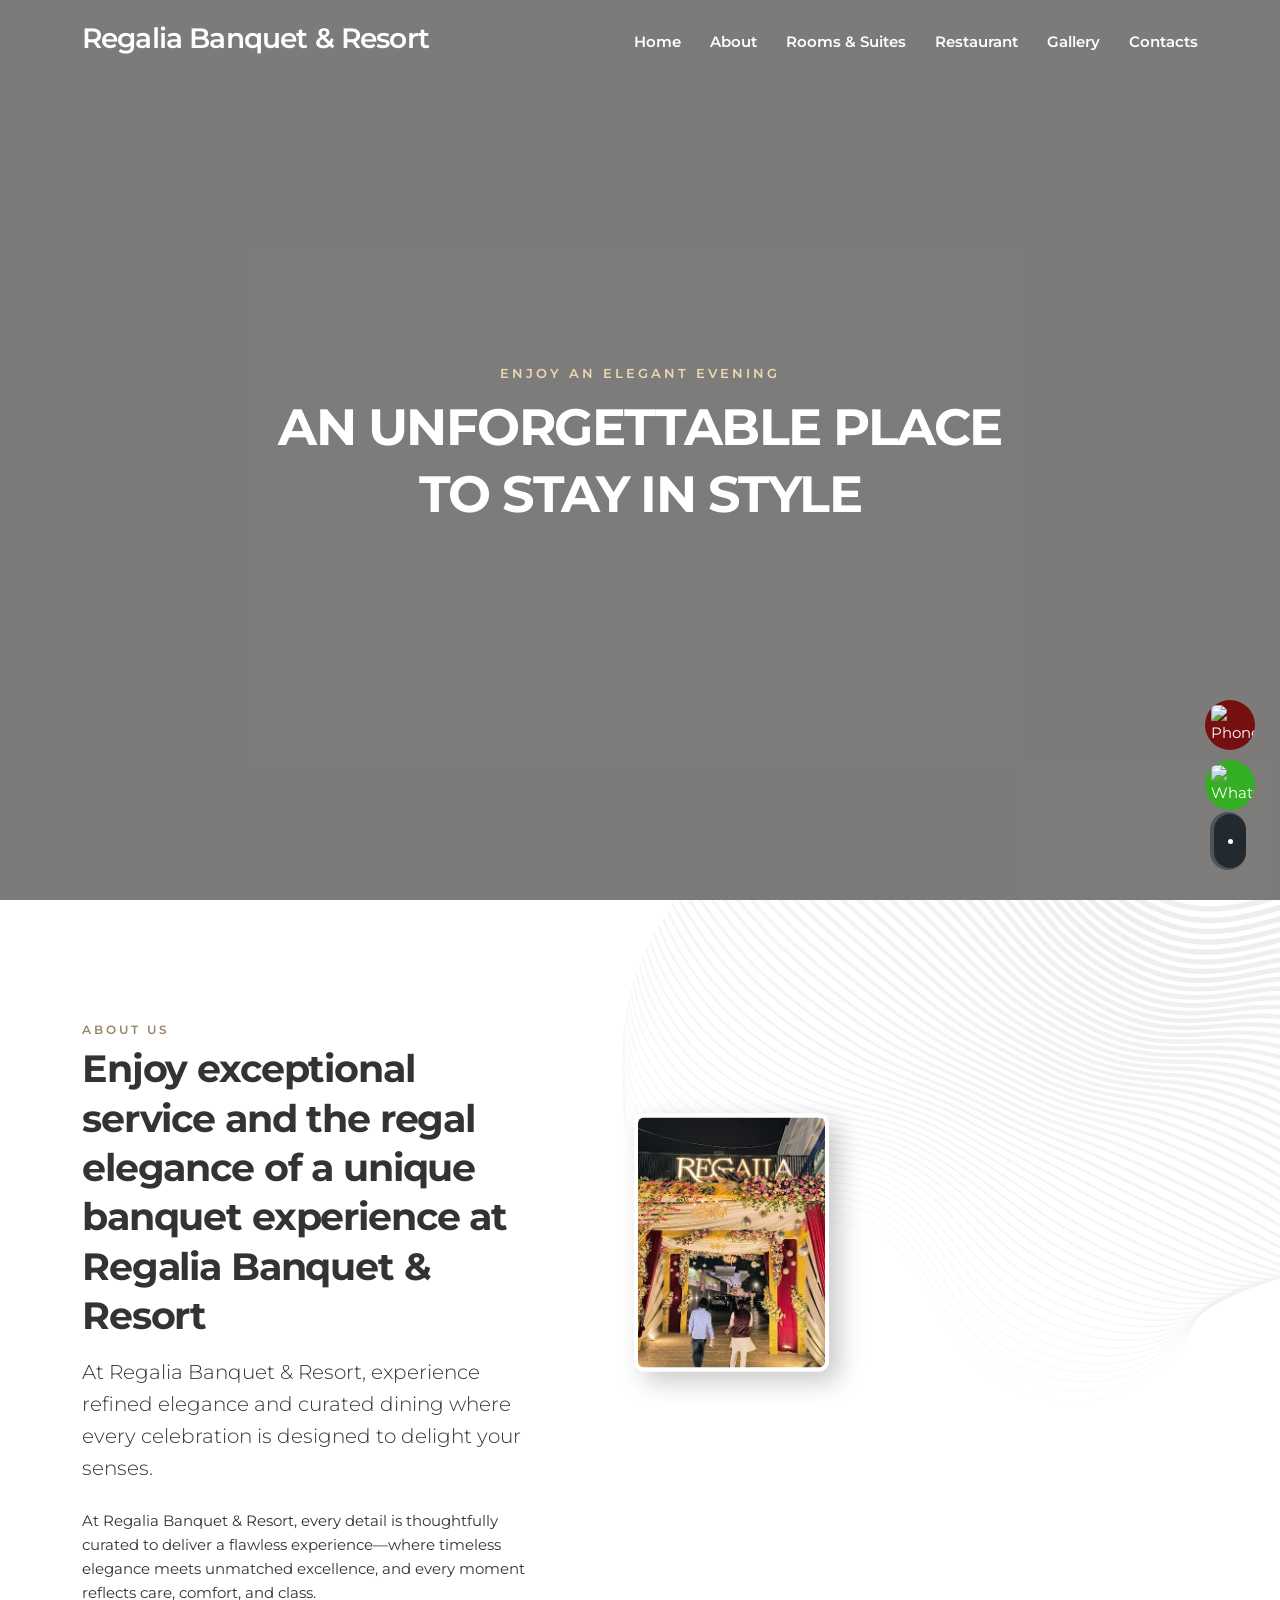
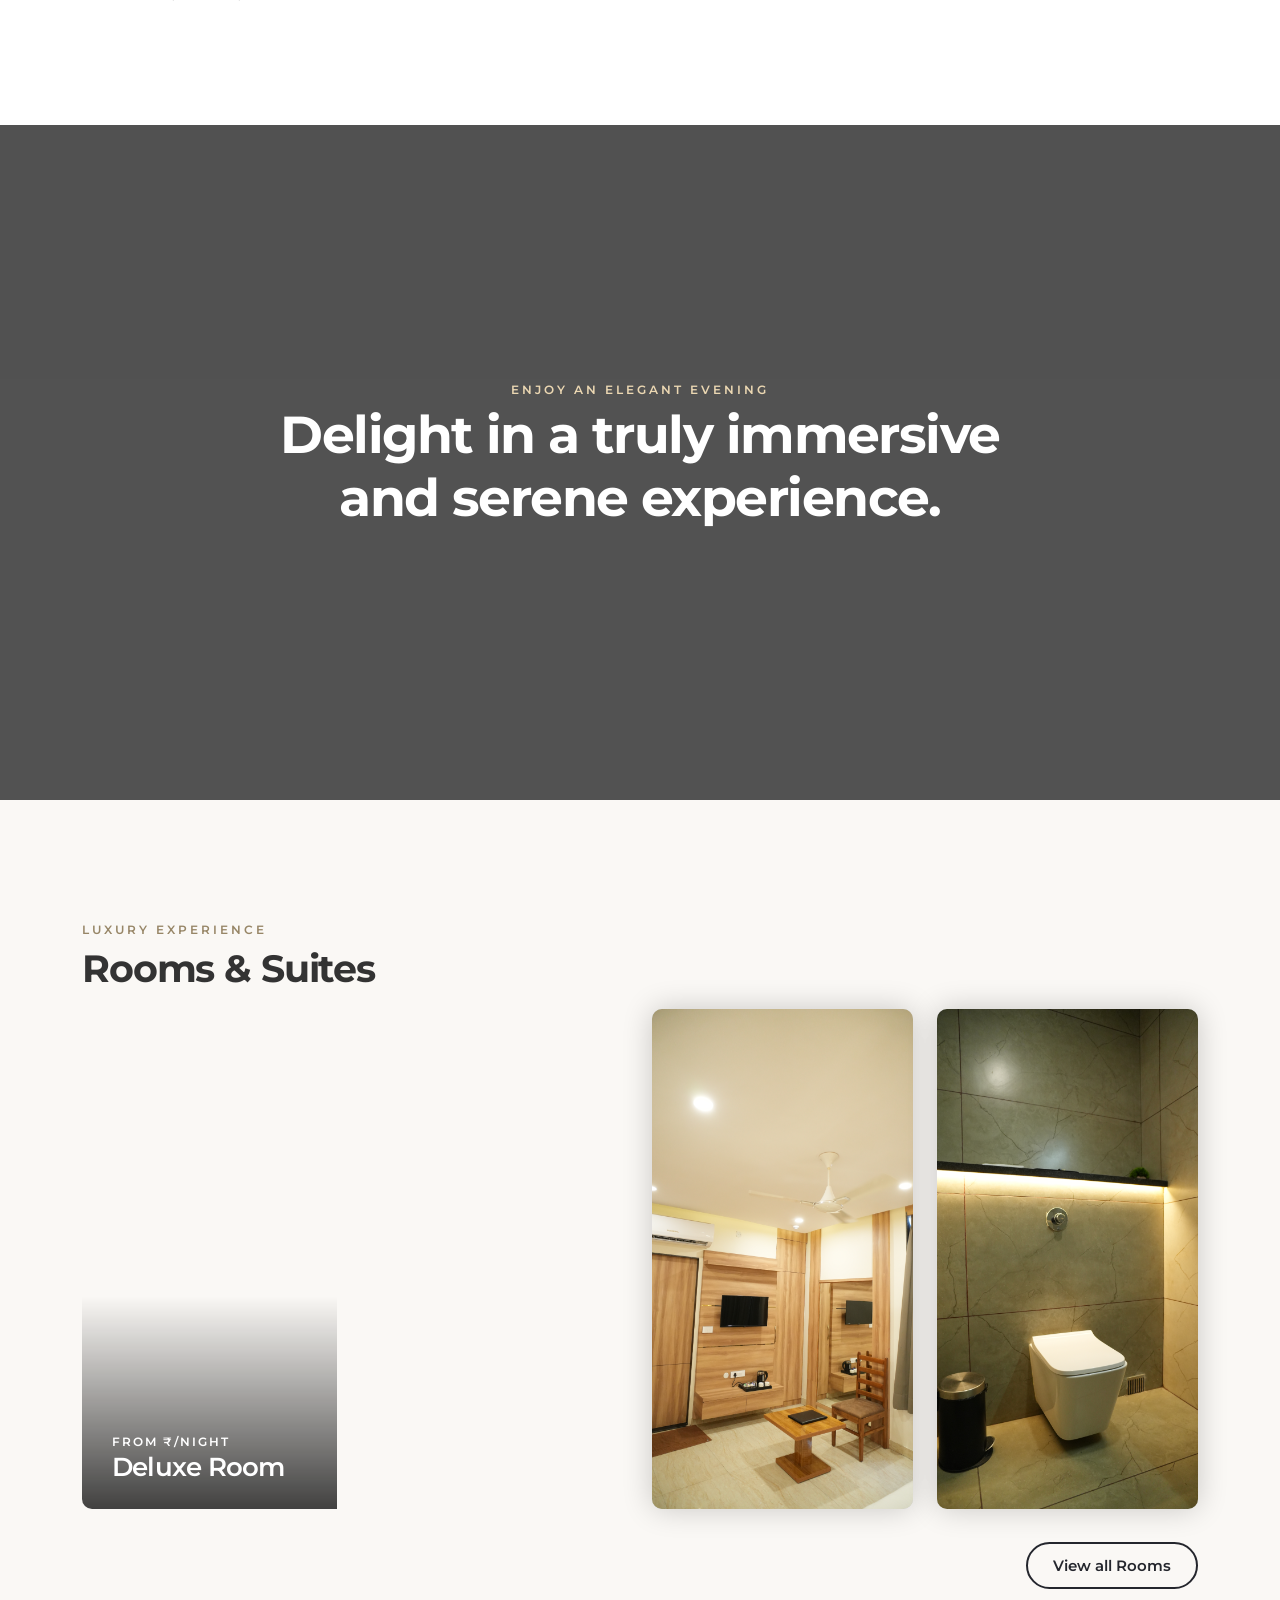
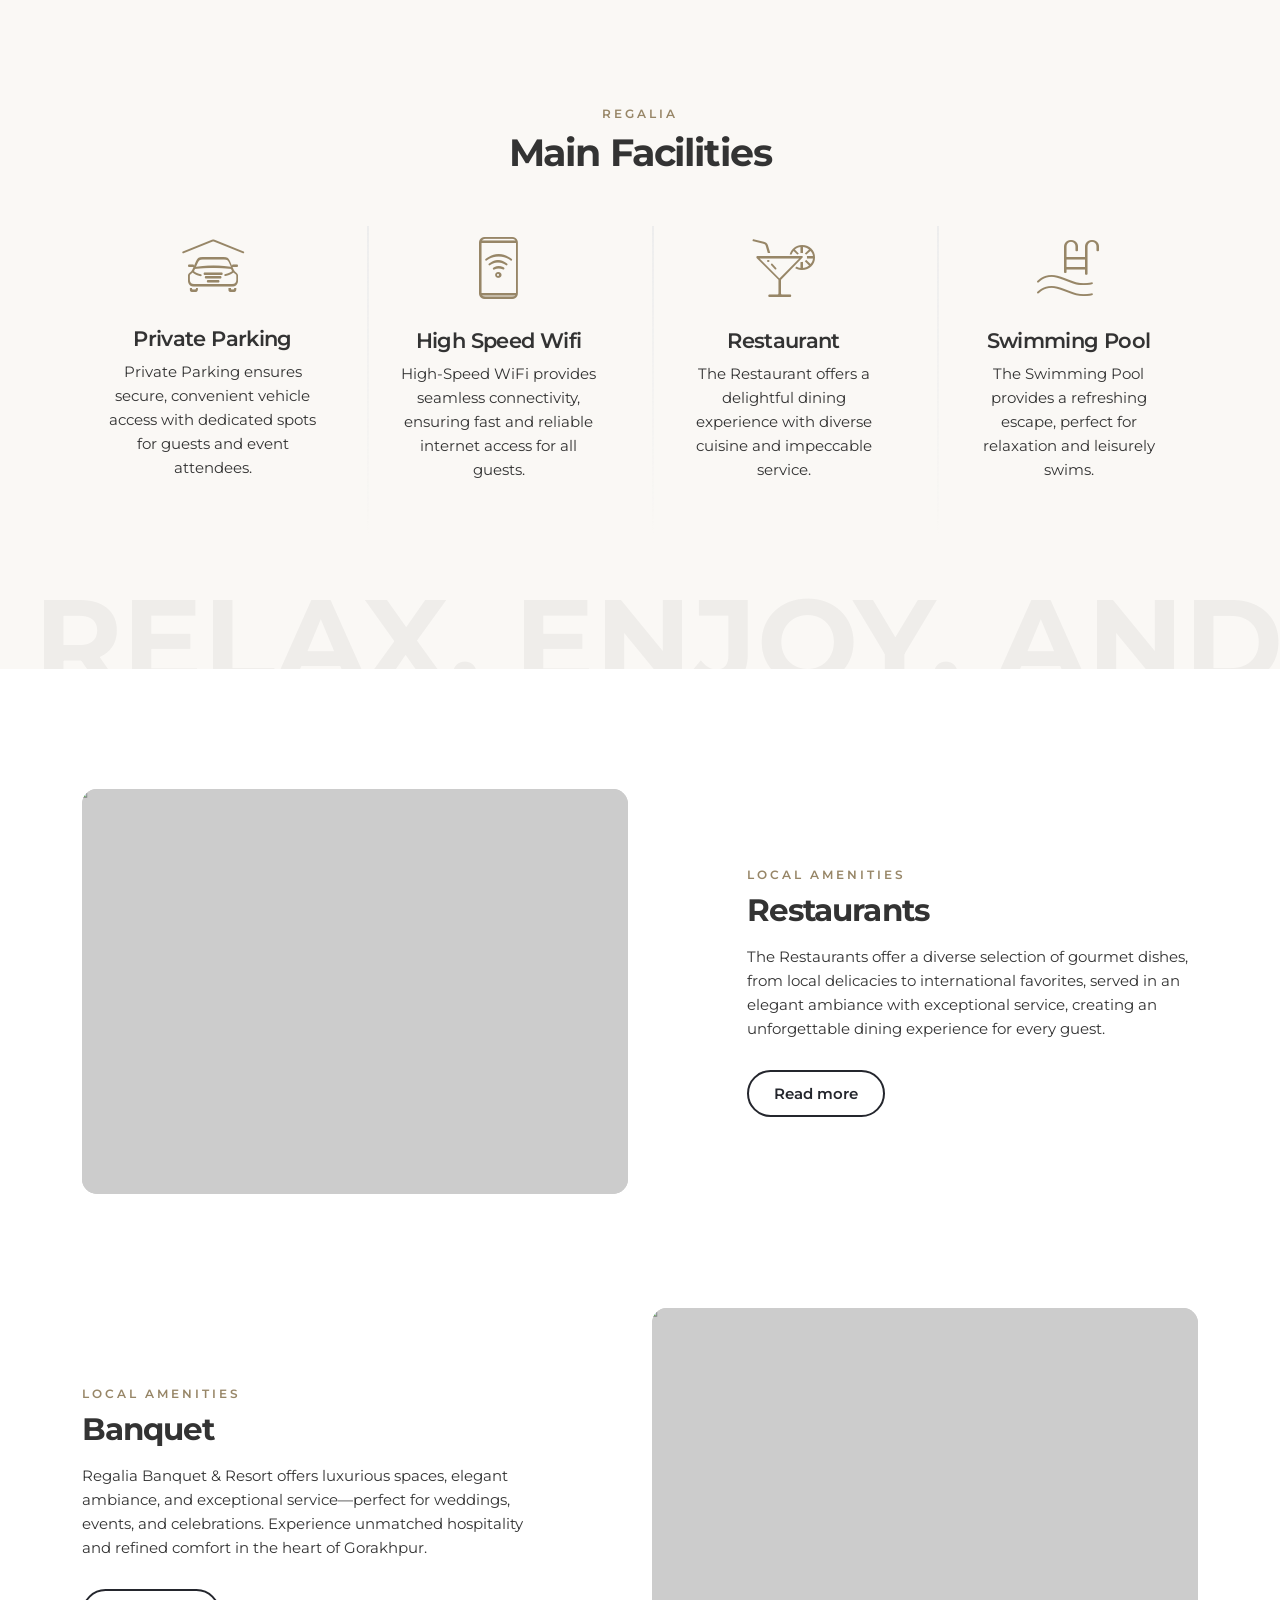
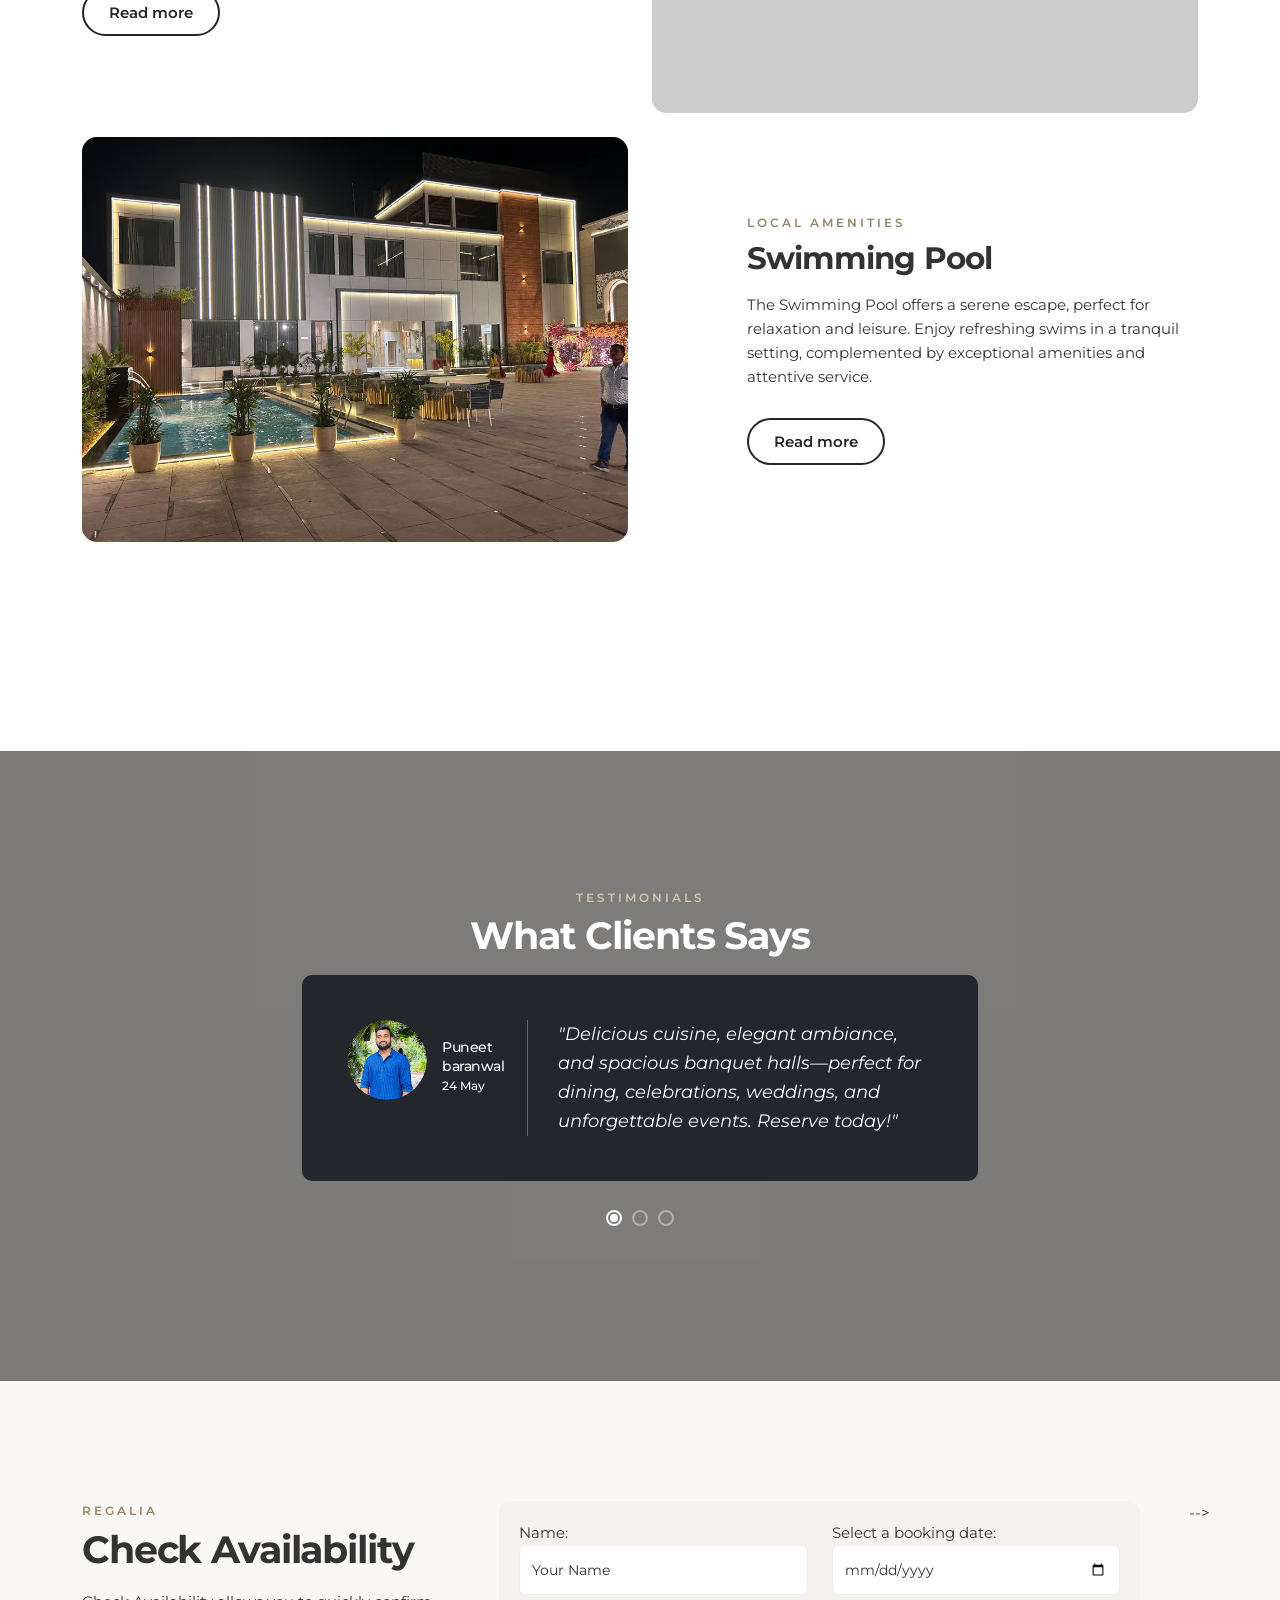
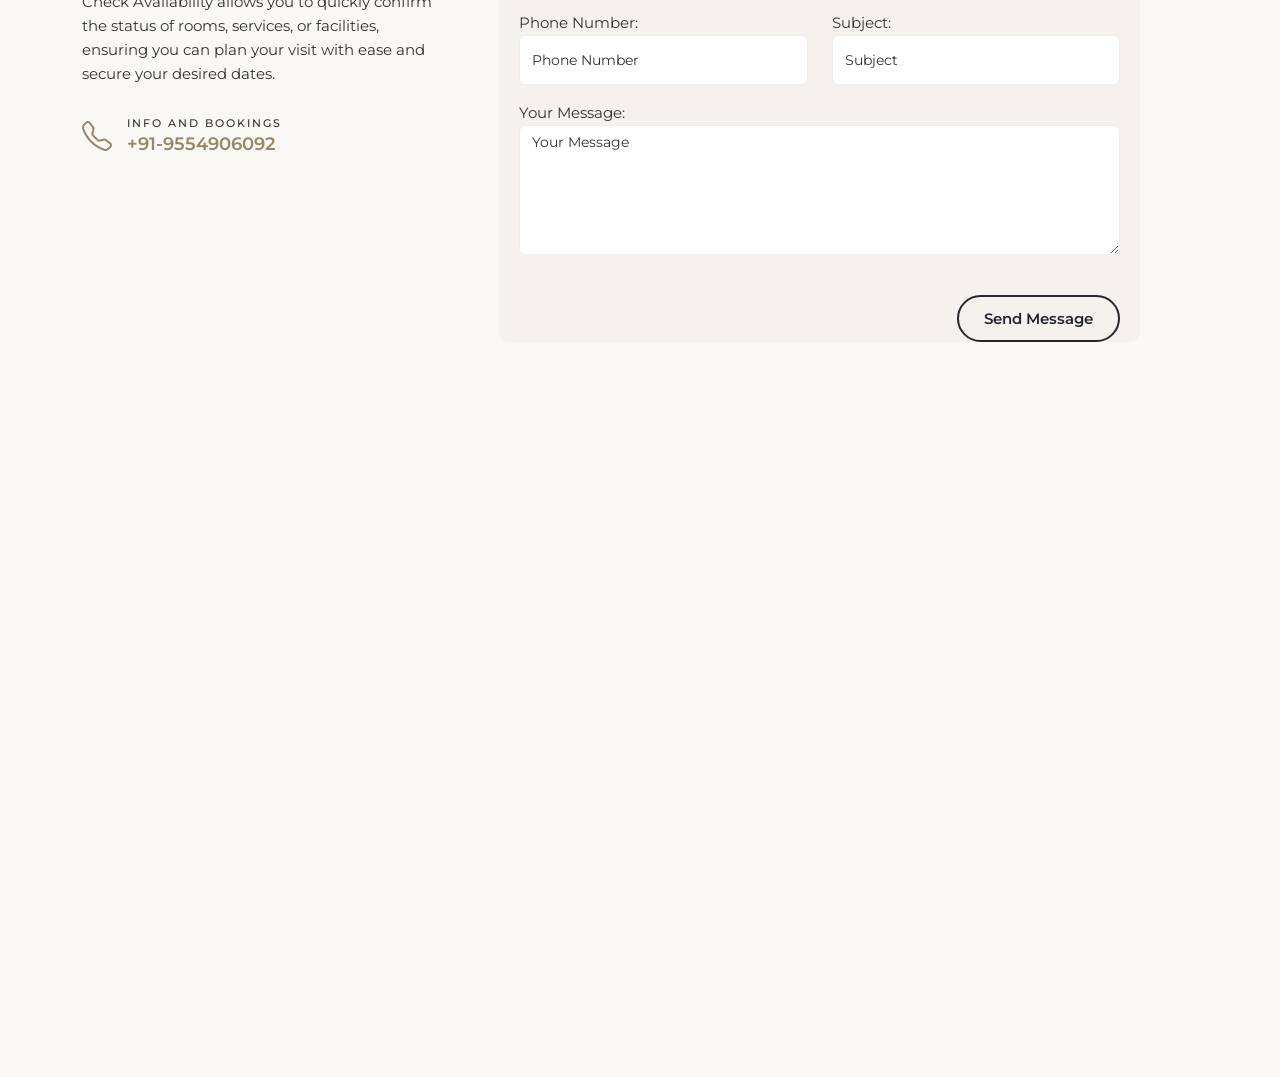
==== index.html @ e258d540 "first commit" ====
<!DOCTYPE html>
<html lang="zxx">


<!-- Mirrored from www.ansonika.com/paradise/html-menu-1/index.html by HTTrack Website Copier/3.x [XR&CO'2014], Mon, 12 May 2025 07:03:23 GMT -->

<head>
    <meta charset="utf-8">
    <meta name="viewport" content="width=device-width, initial-scale=1">
    <meta name="description" content="">
    <meta name="author" content="Shine Infosolutions">
    <title>Regalia Banquet & Resort</title>

    <!-- Favicons-->
    <link rel="shortcut icon"
        href="https://lh3.googleusercontent.com/p/AF1QipMtbJW5xvHX-mdzcUgEqExiC3MLt_tPG-1e5ls0=s680-w680-h510-rw"
        type="image/x-icon">
    <link rel="apple-touch-icon" type="image/x-icon"
        href="https://lh3.googleusercontent.com/p/AF1QipMtbJW5xvHX-mdzcUgEqExiC3MLt_tPG-1e5ls0=s680-w680-h510-rw">
    <link rel="apple-touch-icon" type="image/x-icon" sizes="72x72"
        href="https://lh3.googleusercontent.com/p/AF1QipMtbJW5xvHX-mdzcUgEqExiC3MLt_tPG-1e5ls0=s680-w680-h510-rw">
    <link rel="apple-touch-icon" type="image/x-icon" sizes="114x114"
        href="https://lh3.googleusercontent.com/p/AF1QipMtbJW5xvHX-mdzcUgEqExiC3MLt_tPG-1e5ls0=s680-w680-h510-rw">
    <link rel="apple-touch-icon" type="image/x-icon" sizes="144x144"
        href="https://lh3.googleusercontent.com/p/AF1QipMtbJW5xvHX-mdzcUgEqExiC3MLt_tPG-1e5ls0=s680-w680-h510-rw">

    <!-- GOOGLE WEB FONT-->
    <link rel="preconnect" href="https://fonts.googleapis.com/">
    <link rel="preconnect" href="https://fonts.gstatic.com/" crossorigin>
    <link
        href="https://fonts.googleapis.com/css2?family=Caveat:wght@400;500&amp;family=Montserrat:wght@300;400;500;600;700&amp;display=swap"
        rel="stylesheet">

    <!-- BASE CSS -->
    <link href="css/bootstrap.min.css" rel="stylesheet">
    <link href="css/style.css" rel="stylesheet">
    <link href="css/vendors.min.css" rel="stylesheet">

    <!-- YOUR CUSTOM CSS -->
    <link href="css/custom.css" rel="stylesheet">

    <!-- <link rel="stylesheet" href="https://cdn.jsdelivr.net/npm/flatpickr/dist/flatpickr.min.css">
    <script src="https://cdn.jsdelivr.net/npm/flatpickr"></script> -->

    <style>
        .btn-floating:hover img {
            margin-bottom: -3px
        }

        .btn-floating {
            position: fixed;
            right: 25px;
            overflow: hidden;
            width: 50px;
            height: 50px;
            border-radius: 100px;
            border: 0;
            z-index: 9999;
            color: white;
            transition: .2s;
            animation: blink 2s infinite;
        }

        .btn-floating:hover {
            width: auto;
            padding: 0 20px;
            cursor: pointer;
            animation: none;
            /* Stop blinking on hover */
        }

        .btn-floating span {
            font-size: 16px;
            margin-left: 5px;
            transition: .2s;
            line-height: 0px;
            display: none;
        }

        .btn-floating:hover span {
            display: inline-block;
        }

        /* Phone */
        .btn-floating.phone {
            bottom: 150px;
            background-color: #760f10;
        }

        .btn-floating.phone:hover {
            background-color: #c03421;
        }

        /* WhatsApp */
        .btn-floating.whatsapp {
            background-color: #34af23;
            bottom: 90px;
        }

        .btn-floating.whatsapp:hover {
            background-color: #1f7a12
        }

        /* Blink animation */
        @keyframes blink {
            0% {
                opacity: 1;
            }

            50% {
                opacity: 0.5;
            }

            100% {
                opacity: 1;
            }
        }
    </style>

</head>

<body>

    <a href="tel:9554906092">
        <button class="btn-floating phone">
            <img src="https://i.imgur.com/FZuns9L.png" alt="Phone">
            <span>9554906092</span>
        </button>
    </a>

    <a href="https://api.whatsapp.com/send?phone=9554906092&text=Hello%20Sir%2C%20I%20have%20a%20question%20about..."
        target="_blank">
        <button class="btn-floating whatsapp">
            <img src="https://i.imgur.com/LBW2Lso.png" alt="WhatsApp">
            <span>9554906092</span>
        </button>
    </a>

    <div id="preloader">
        <div data-loader="circle-side"></div>
    </div><!-- /Page Preload -->

    <header class="fixed_header menu_v4 submenu_version">
        <div class="layer"></div><!-- Opacity Mask -->
        <div class="container">
            <div class="row align-items-center">
                <div class="col-4">
                    <a href="index.html" class="logo_normal">
                        <!-- <img src="img/logo.png" width="135" height="45" alt=""> -->
                        <h3 style="color: white;">Regalia Banquet & Resort</h3>
                    </a>
                    <a href="index.html" class="logo_sticky">
                        <!-- <img src="img/logo_sticky.png" width="135" height="45" alt=""> -->
                        <h3>Regalia Banquet & Resort</h3>
                    </a>
                </div>
                <div class="col-8">
                    <div class="main-menu">
                        <a href="#0" class="closebt open_close_menu"><i class="bi bi-x"></i></a>
                        <div class="logo_panel">
                            <!-- <img src="img/logo_sticky.png" width="135" height="45" alt="">
                              -->
                            <h3>Regalia Banquet & Resort</h3>
                        </div>
                        <nav id="mainNav">
                            <ul>
                                <li><a href="index.html">Home</a></li>
                                <li><a href="about.html">About</a></li>
                                <li><a href="room-details-booking.html">Rooms & Suites</a></li>
                                <li><a href="restaurant.html">Restaurant</a></li>
                                <li><a href="gallery.html">Gallery</a></li>
                                <li><a href="contacts.html">Contacts</a></li>
                                <!-- <li><a href="#booking_section" class="btn_1">Book Now</a></li> -->
                            </ul>
                        </nav>
                    </div>
                    <div class="hamburger_2 open_close_menu float-end">
                        <div class="hamburger__box">
                            <div class="hamburger__inner"></div>
                        </div>
                    </div>
                </div>
            </div>
        </div><!-- container -->
    </header><!-- End Header -->

    <main>
        <div class="hero home-search full-height jarallax"
            data-jarallax-video="mp4:./video/s.mp4,webm:./video/s.webm,ogv:./s/sunset.ogv" data-speed="0.2">
            <div class="wrapper opacity-mask d-flex align-items-center justify-content-center text-center animate_hero"
                data-opacity-mask="rgba(0, 0, 0, 0.5)">
                <div class="container">
                    <small class="slide-animated one">Enjoy an elegant evening</small>
                    <h3 class="slide-animated two">An Unforgettable Place <br>to Stay in Style</h3>
                </div>
                <div class="mouse_wp slide-animated four">
                    <a href="#first_section" class="btn_scrollto">
                        <div class="mouse"></div>
                    </a>
                </div>
            </div>
        </div>

        <!-- <div id="heroCarousel" class="carousel slide carousel-fade" data-bs-ride="carousel" data-bs-interval="3000" style="height: 100vh; overflow: hidden;">
  <div class="carousel-inner" style="height: 100%;">
    
    <div class="carousel-item active" style="height: 100%;">
      <div style="background: url('img/s1.webp') no-repeat center center; background-size: cover; height: 100%;">
        <div class="d-flex align-items-center justify-content-center text-center" style="height: 100%; background-color: rgba(0,0,0,0.5);">
          <div class="container text-white">
            <small>Enjoy an elegant evening</small>
            <h3 style="color:white;text-transform: uppercase;">An Unforgettable Place <br>to Stay in Style</h3>
          </div>
        </div>
      </div>
    </div>

    <div class="carousel-item" style="height: 100%;">
      <div style="background: url('img/s2.webp') no-repeat center center; background-size: cover; height: 100%;">
        <div class="d-flex align-items-center justify-content-center text-center" style="height: 100%; background-color: rgba(0,0,0,0.5);">
          <div class="container text-white">
            <small>Luxury Comfort Awaits</small>
            <h3 style="color:white;text-transform: uppercase;">Indulge in a Luxury Hotel Experience</h3>
          </div>
        </div>
      </div>
    </div>

    <div class="carousel-item" style="height: 100%;">
      <div style="background: url('img/s3.webp') no-repeat center center; background-size: cover; height: 100%;">
        <div class="d-flex align-items-center justify-content-center text-center" style="height: 100%; background-color: rgba(0,0,0,0.5);">
          <div class="container text-white">
            <small>Where Memories Begin</small>
            <h3 style="color:white;text-transform: uppercase;">Experience Refined Hospitality</h3>
          </div>
        </div>
      </div>
    </div>
  </div>

  <button class="carousel-control-prev" type="button" data-bs-target="#heroCarousel" data-bs-slide="prev">
    <span class="carousel-control-prev-icon" aria-hidden="true"></span>
  </button>
  <button class="carousel-control-next" type="button" data-bs-target="#heroCarousel" data-bs-slide="next">
    <span class="carousel-control-next-icon" aria-hidden="true"></span>
  </button>
</div>

<script>
  var myCarousel = document.querySelector('#heroCarousel');
  var carousel = new bootstrap.Carousel(myCarousel, {
    interval: 3000,
    ride: 'carousel'
  });
</script> -->




        <!-- /jarallax video background -->

        <div class="pattern_2">
            <div class="container margin_120_95" id="first_section">
                <div class="row justify-content-between flex-lg-row-reverse align-items-center">
                    <div class="col-lg-5">
                        <div class="parallax_wrapper">
                            <img src="img/Regalia_Shoot/RegaliaHome.JPG" alt="" class="img-fluid rounded-img">
                            <div data-cue="slideInUp" class="img_over"><span data-jarallax-element="-30"><img
                                        src="img/a2.webp" alt="" class="rounded-img"></span></div>
                        </div>
                    </div>
                    <div class="col-lg-5">
                        <div class="intro">
                            <div class="title">
                                <small>About us</small>
                                <h2>Enjoy exceptional service and the regal elegance of a unique banquet experience at Regalia Banquet & Resort</h2>
                            </div>
                            <p class="lead">At Regalia Banquet & Resort, experience refined elegance and curated dining where every celebration is designed to delight your senses.</p>
                            <p>At Regalia Banquet & Resort, every detail is thoughtfully curated to deliver a flawless experience—where timeless elegance meets unmatched excellence, and every moment reflects care, comfort, and class.</p>
                            <!-- <p><em>Maria...the Owner</em></p> -->
                        </div>
                    </div>
                </div>
                <!-- /Row -->
            </div>
            <div class="pinned-image pinned-image--medium">
                <div class="pinned-image__container" id="section_video">
                    <video loop="loop" muted="muted" id="video_home">
                        <source src="video/av.mp4" type="video/mp4">
                        <source src="video/av.webm" type="video/webm">
                        <source src="video/av.ogv" type="video/ogg">
                    </video>
                    <div class="pinned-image__container-overlay"></div>
                </div>
                <div class="pinned_over_content">
                    <div class="title white">
                        <small data-cue="slideInUp" data-delay="200">Enjoy an elegant evening</small>
                        <h2 data-cue="slideInUp" data-delay="300">Delight in a truly immersive <br /> and serene
                            experience.</h2>
                    </div>
                </div>
            </div>
            <!-- /pinned content -->
        </div>
        <!-- /Pattern  -->

        <div class="container margin_120_95">
            <div class="title mb-3">
                <small data-cue="slideInUp">Luxury experience</small>
                <h2 data-cue="slideInUp" data-delay="200">Rooms & Suites</h2>
            </div>
            <div class="row justify-content-center add_bottom_90" data-cues="slideInUp" data-delay="300">
                <div class="col-xl-6 col-lg-12 col-md-12 col-sm-12">
                    <a href="room-details.html" class="box_cat_rooms">
                        <figure>
                            <div class="background-image" data-background="url(img/Regalia_Shoot/Room1.JPG)"></div>
                            <div class="info">
                                <small>From ₹/night</small>
                                <h3>Deluxe Room</h3>
                                <span>Read more</span>
                            </div>
                        </figure>
                    </a>
                </div>
                <div class="col-xl-3 col-lg-6 col-md-6 col-sm-6">
                    <a href="room-details.html" class="box_cat_rooms">
                        <figure>
                            <div class="background-image" data-background="url(img/Regalia_Shoot/Room3.JPG)"></div>
                            <!-- <div class="info">
                                <small>From ₹/night</small>
                                <h3>Deluxe Room</h3>
                                <span>Read more</span>
                            </div> -->
                        </figure>
                    </a>
                </div>
                <div class="col-xl-3 col-lg-6 col-md-6 col-sm-6">
                    <a href="room-details.html" class="box_cat_rooms">
                        <figure>
                            <div class="background-image" data-background="url(img/Regalia_Shoot/Room4.JPG)"></div>
                            <!-- <div class="info">
                                <small>From ₹/night</small>
                                <h3>Superior Room</h3>
                                <span>Read more</span>
                            </div> -->
                        </figure>
                    </a>
                </div>
                <p class="text-end"><a href="#" class="btn_1 outline mt-2">View all Rooms</a></p>
            </div>
            <!-- /row-->

            <div class="title text-center mb-5">
                <small data-cue="slideInUp">Regalia</small>
                <h2 data-cue="slideInUp" data-delay="100">Main Facilities</h2>
            </div>
            <div class="row mt-4">
                <div class="col-xl-3 col-md-6">
                    <div class="box_facilities no-border" data-cue="slideInUp">
                        <i class="customicon-private-parking"></i>
                        <h3>Private Parking</h3>
                        <p>Private Parking ensures secure, convenient vehicle access with dedicated spots for guests and
                            event attendees.</p>
                    </div>
                </div>
                <div class="col-xl-3 col-md-6">
                    <div class="box_facilities" data-cue="slideInUp">
                        <i class="customicon-wifi"></i>
                        <h3>High Speed Wifi</h3>
                        <p>High-Speed WiFi provides seamless connectivity, ensuring fast and reliable internet access
                            for all guests.</p>
                    </div>
                </div>
                <div class="col-xl-3 col-md-6">
                    <div class="box_facilities" data-cue="slideInUp">
                        <i class="customicon-cocktail"></i>
                        <h3>Restaurant</h3>
                        <p>The Restaurant offers a delightful dining experience with diverse cuisine and impeccable
                            service.</p>
                    </div>
                </div>
                <div class="col-xl-3 col-md-6">
                    <div class="box_facilities" data-cue="slideInUp">
                        <i class="customicon-swimming-pool"></i>
                        <h3>Swimming Pool</h3>
                        <p>The Swimming Pool provides a refreshing escape, perfect for relaxation and leisurely swims.
                        </p>
                    </div>
                </div>
            </div>
            <!-- /Row -->
        </div>
        <!-- /container-->

        <div class="marquee">
            <div class="track">
                <div class="content" style="text-transform:uppercase;">&nbsp;Relax, enjoy, and indulge in a luxury
                    holiday experience. Discover the ultimate in comfort, elegance, and unforgettable moments.</div>
            </div>
        </div>
        <!-- /marquee-->

        <div class="bg_white">
            <div class="container margin_120_95">
                <div class="row justify-content-between d-flex align-items-center add_bottom_90">
                    <div class="col-lg-6">
                        <div class="pinned-image rounded_container pinned-image--small mb-4">
                            <div class="pinned-image__container">
                                <img src="img/Regalia_Shoot/Restaurent.JPG" alt="">
                            </div>
                        </div>
                    </div>
                    <div class="col-lg-5">
                        <div class="title">
                            <small>Local Amenities</small>
                            <h3>Restaurants</h3>
                            <p>The Restaurants offer a diverse selection of gourmet dishes, from local delicacies to
                                international favorites, served in an elegant ambiance with exceptional service,
                                creating an unforgettable dining experience for every guest.</p>
                            <p><a href="#" class="btn_1 mt-1 outline">Read more</a></p>
                        </div>
                    </div>
                </div>
                <!-- /row-->
                <div class="row justify-content-between d-flex align-items-center">
                    <div class="col-lg-6 order-lg-2">
                        <div class="pinned-image rounded_container pinned-image--small mb-4">
                            <div class="pinned-image__container">
                                <img src="img/Regalia_Shoot//Banquet2.JPG" alt="">
                            </div>
                        </div>
                    </div>
                    <div class="col-lg-5 order-lg-1">
                        <div class="title">
                            <small>Local Amenities</small>
                            <h3>Banquet</h3>
                            <p>Regalia Banquet & Resort offers luxurious spaces, elegant ambiance, and exceptional service—perfect for weddings, events, and celebrations. Experience unmatched hospitality and refined comfort in the heart of Gorakhpur.</p>
                            <p><a href="#" class="btn_1 mt-1 outline">Read more</a></p>
                        </div>
                    </div>
                </div>
                <!-- /row-->

                <div class="row justify-content-between d-flex align-items-center add_bottom_90">
                    <div class="col-lg-6">
                        <div class="pinned-image rounded_container pinned-image--small mb-4">
                            <div class="pinned-image__container">
                                <img src="img/Regalia_Shoot/Swimming-Pool.jpg" alt="">
                            </div>
                        </div>
                    </div>
                    <div class="col-lg-5">
                        <div class="title">
                            <small>Local Amenities</small>
                            <h3>Swimming Pool</h3>
                            <p>The Swimming Pool offers a serene escape, perfect for relaxation and leisure. Enjoy refreshing swims in a tranquil setting, complemented by exceptional amenities and attentive service.</p>
                            <p><a href="#" class="btn_1 mt-1 outline">Read more</a></p>
                        </div>
                    </div>
                </div>
            </div>
            <!-- /container-->
        </div>
        <!-- /bg_white -->

        <div class="parallax_section_1 jarallax" data-jarallax data-speed="0.2">
            <img class="jarallax-img kenburns-2" src="img/hero_home_1.jpg" alt="">
            <div class="wrapper opacity-mask d-flex align-items-center justify-content-center text-center"
                data-opacity-mask="rgba(0, 0, 0, 0.5)">
                <div class="container">
                    <div class="row justify-content-center">
                        <div class="col-lg-8">
                            <div class="title white">
                                <small class="mb-1">Testimonials</small>
                                <h2>What Clients Says</h2>
                            </div>
                            <div class="carousel_testimonials owl-carousel owl-theme nav-dots-orizontal">
                                <div>
                                    <div class="box_overlay">
                                        <div class="pic">
                                            <figure><img src="img/Regalia_Shoot/customerSays1.png" alt="" class="img-circle">
                                            </figure>
                                            <h4>Puneet baranwal<small>24 May</small></h4>
                                        </div>
                                        <div class="comment">
                                            "Delicious cuisine, elegant ambiance, and spacious banquet halls—perfect for dining, celebrations, weddings, and unforgettable events. Reserve today!"
                                        </div>
                                    </div>
                                    <!-- End box_overlay -->
                                </div>
                                <div>
                                    <div class="box_overlay">
                                        <div class="pic">
                                            <figure><img src="img/Regalia_Shoot/CustomerSays2.png" alt="" class="img-circle">
                                            </figure>
                                            <h4>Vicky Kumar<small>2 May</small></h4>
                                        </div>
                                        <div class="comment">
                                            "Authentic Indian flavors, warm hospitality, and grand banquet spaces for weddings, parties, and events. Experience tradition with elegance."
                                        </div>
                                    </div>
                                    <!-- End box_overlay -->
                                </div>
                                <div>
                                    <div class="box_overlay">
                                        <div class="pic">
                                            <figure><img src="img/Regalia_Shoot/CustomerSays3.png" alt="" class="img-circle">
                                            </figure>
                                            <h4>Nadeem Khan<small>2 Feb</small></h4>
                                        </div>
                                        <div class="comment">
                                            "Experience rich Indian cuisine, vibrant ambiance, and spacious banquet halls for weddings, parties, and special celebrations. Book now!"
                                        </div>
                                    </div>
                                    <!-- End box_overlay -->
                                </div>
                            </div>
                            <!-- End carousel_testimonials -->
                        </div>
                    </div>
                </div>
            </div>
        </div>
        <!-- /parallax_section_1-->


        <!-- <div class="bg_white">
            <div class="container margin_120_95">
                <div class="title mb-3">
                    <small data-cue="slideInUp">Luxury experience</small>
                    <h2 data-cue="slideInUp" data-delay="200">News & Events</h2>
                </div>
                <div class="row justify-content-center home">
                    <div class="item col-xl-4 col-lg-6">
                        <a href="news-post.html" class="box_contents" data-cue="slideInUp" data-delay="300">
                            <figure><img src="img/blog-1.jpg" alt="" class="img-fluid"><em>11 Dec</em></figure>
                            <div class="wrapper">
                                <small>Travel<span></span></small>
                                <h2>The vacation and travel Guide for experts in 2022</h2>
                                <em>Read more</em>
                            </div>
                        </a>
                    </div>
                    <div class="item col-xl-4 col-lg-6">
                        <a href="news-post.html" class="box_contents" data-cue="slideInUp" data-delay="400">
                            <figure><img src="img/blog-3.jpg" alt="" class="img-fluid"><em>24 Dec</em></figure>
                            <div class="wrapper">
                                <small>Event<span></span></small>
                                <h2>Yayoi Kusama: Infinity Mirror Rooms at Tate Modern</h2>
                                <em>Read more</em>
                            </div>
                        </a>
                    </div>
                    <div class="item col-xl-4 col-lg-6">
                        <a href="news-post.html" class="box_contents" data-cue="slideInUp" data-delay="500">
                            <figure><img src="img/blog-2.jpg" alt="" class="img-fluid"><em>21 Dec</em></figure>
                            <div class="wrapper">
                                <small>Restaurant<span></span></small>
                                <h2>Best Local Restaurant in 2022</h2>
                                <em>Read more</em>
                            </div>
                        </a>
                    </div>
                </div>
                <p class="text-end"><a href="news-1.html" class="btn_1 outline mt-2" data-cue="slideInUp" data-delay="600">View all News</a></p>
            </div>
        </div> -->


        <div class="container margin_120_95" id="booking_section">
            <div class="row justify-content-between">
                <div class="col-xl-4">
                    <div data-cue="slideInUp">
                        <div class="title">
                            <small>Regalia</small>
                            <h2>Check Availability</h2>
                        </div>
                        <p>Check Availability allows you to quickly confirm the status of rooms, services, or
                            facilities, ensuring you can plan your visit with ease and secure your desired dates.</p>
                        <p class="phone_element no_borders"><a href="tel://9554906092"><i
                                    class="bi bi-telephone"></i><span><em>Info and
                                        bookings</em>+91-9554906092</span></a></p>
                    </div>
                </div>
                <div class="col-xl-7">
                    <div data-cue="slideInUp" data-delay="200">
                        <div class="booking_wrapper">
                            <form action="#" method="post" id="form"> <!-- Replace with your backend script -->
                                <input type="hidden" name="access_key" value="69a1e47b-7ebf-4627-ab1e-6a964a5cfdc4">

                                <div class="row">
                                    <div class="col-lg-6 mb-3">
                                        <label for="booking_date">Name:</label>
                                        <input type="text" name="name" class="form-control" placeholder="Your Name"
                                            required>
                                    </div>
                                    <div class="col-lg-6 mb-3">
                                        <label for="booking_date">Select a booking date:</label>
                                        <input type="date" id="booking_date" name="booking" class="form-control" placeholder="Select a booking date" required>
                                    </div>
                                    <div class="col-lg-6 mb-3">
                                        <label for="booking_date">Phone Number:</label>
                                        <input type="tel" name="phone" class="form-control" placeholder="Phone Number"
                                            required>
                                    </div>
                                    <div class="col-lg-6 mb-3">
                                        <label for="booking_date">Subject:</label>
                                        <input type="text" name="subject" class="form-control" placeholder="Subject"
                                            required>
                                    </div>
                                    <div class="col-12 mb-3">
                                        <label for="booking_date">Your Message:</label>
                                        <textarea name="message" rows="5" class="form-control"
                                            placeholder="Your Message" required></textarea>
                                    </div>
                                </div>
                                <p class="text-end mt-4">
                                    <button type="submit" class="btn_1 outline">Send Message</button>
                                    <div id="result"></div>
                                </p>
                            </form>
                        </div>
                    </div>
                </div>

                <script>
                flatpickr("#booking_date", {
                    dateFormat: "Y-m-d",
                });
                </script> -->

                <!-- /col -->
            </div>
            <!-- /row -->
        </div>
        <!-- /container -->

    </main>

    <footer class="revealed">
        <div class="footer_bg">
            <div class="gradient_over"></div>
            <div class="background-image" data-background="url(img/rooms/3.jpg)"></div>
        </div>
        <div class="container">
            <div class="row move_content">
                <div class="col-lg-4 col-md-12">
                    <h5>Contacts</h5>
                    <ul>
                        <li>Gorakhnath Rd, near Value Plus Showroom, Rajendra Nagar, Gorakhpur, Uttar Pradesh
                            273015<br><br></li>
                        <li><strong><a href="#0">info@regalia.com</a></strong></li>
                        <li><strong><a href="#0">+91-9554906092</a></strong></li>
                    </ul>
                    <div class="social">
                        <ul>
                            <li><a href="#0"><i class="bi bi-instagram"></i></a></li>
                            <li><a href="#0"><i class="bi bi-whatsapp"></i></a></li>
                            <li><a href="#0"><i class="bi bi-facebook"></i></a></li>
                            <li><a href="#0"><i class="bi bi-twitter-x"></i></a></li>
                        </ul>
                    </div>
                </div>
                <div class="col-lg-3 col-md-6 ms-lg-auto">
                    <h5>Explore</h5>
                    <div class="footer_links">
                        <ul>
                            <li><a href="index.html">Home</a></li>
                            <li><a href="#">About Us</a></li>
                            <li><a href="#">Rooms &amp; Suites</a></li>
                            <li><a href="#">Contacts</a></li>
                        </ul>
                    </div>
                </div>
                <div class="col-lg-3 col-md-6">
                    <div id="newsletter">
                        <h5>Newsletter</h5>
                        <div id="message-newsletter"></div>
                        <form method="post" action="#" name="newsletter_form" id="newsletter_form">
                            <div class="form-group">
                                <input type="email" name="email_newsletter" id="email_newsletter" class="form-control"
                                    placeholder="Your email">
                                <button type="submit" id="submit-newsletter"><i class="bi bi-send"></i></button>
                            </div>
                        </form>
                        <p>Receive latest offers and promos without spam. You can cancel anytime.</p>
                    </div>
                </div>
            </div>
            <!--/row-->
        </div>
        <!--/container-->
        <div class="copy">
            <div class="container">
                © Regalia - by <a href="https://www.shineinfosolutions.in/">Shine Infosolutions</a>
            </div>
        </div>
    </footer>
    <!-- /footer -->

    <div class="progress-wrap">
        <svg class="progress-circle svg-content" width="100%" height="100%" viewBox="-1 -1 102 102">
            <path d="M50,1 a49,49 0 0,1 0,98 a49,49 0 0,1 0,-98" />
        </svg>
    </div>
    <!-- /back to top -->

    <!-- COMMON SCRIPTS -->
    <script>
        const form = document.getElementById('form');
        const result = document.getElementById('result');
        
        form.addEventListener('submit', function(e) {
          e.preventDefault();
          const formData = new FormData(form);
          const object = Object.fromEntries(formData);
          const json = JSON.stringify(object);
          result.innerHTML = "Please wait..."
        
            fetch('https://api.web3forms.com/submit', {
                    method: 'POST',
                    headers: {
                        'Content-Type': 'application/json',
                        'Accept': 'application/json'
                    },
                    body: json
                })
                .then(async (response) => {
                    let json = await response.json();
                    if (response.status == 200) {
                        result.innerHTML = "Form submitted successfully";
                    } else {
                        console.log(response);
                        result.innerHTML = json.message;
                    }
                })
                .catch(error => {
                    console.log(error);
                    result.innerHTML = "Something went wrong!";
                })
                .then(function() {
                    form.reset();
                    setTimeout(() => {
                        result.style.display = "none";
                    }, 3000);
                });
        });
        </script>
    <script src="js/common_scripts.js"></script>
    <script src="js/common_functions.js"></script>
    <script src="js/datepicker_search.js"></script>
    <script src="js/datepicker_inline.js"></script>
    <script src="phpmailer/validate.js"></script>

</body>

<!-- Mirrored from www.ansonika.com/paradise/html-menu-1/index.html by HTTrack Website Copier/3.x [XR&CO'2014], Mon, 12 May 2025 07:03:38 GMT -->

</html>
---- css/style.css ----
/*
Theme Name: Paradise 4.6
Theme URI: https://ansonika.com/paradise/demo.html
Author: Ansonika
Author URI: https://themeforest.net/user/Ansonika/

[Table of contents] 

1. SITE STRUCTURE and TYPOGRAPHY
- 1.0 Preloader
- 1.1 Typography
- 1.2 Animations title
- 1.3 Buttons
- 1.4 Structure

2. CONTENT
- 2.1 Home
- 2.2 About
- 2.3 Room list
- 2.4 Room details
- 2.5 News page
- 2.6 Contact page
- 2.7 Error page
- 2.8 Gallery
- 2.9 Restaurant
- 2.10 Advertise modal
- 2.11 Cookie bar
- 2.12 Home Categories Hover effect
- 2.13 Home Booking form on top

3. COMMON
- 3.1 Misc
- 3.2 Datepicker
- 3.3 Forms
- 3.4 Success submit 
- 3.5 Progess Scroll to top
- 3.6 Spacing
- 3.7 Pagination
- 3.8 Success submit

/*============================================================================================*/
/* 1.  SITE STRUCTURE and TYPOGRAPHY */
/*============================================================================================*/
/*-------- 1.0 Preloader --------*/
@import url("https://fonts.googleapis.com/css2?family=Lora:ital,wght@1,400;1,500&amp;display=swap");
@keyframes background {
  0% {
    top: 0;
  }
  100% {
    top: -100%;
  }
}
#preloader {
  position: fixed;
  top: 0;
  left: 0;
  right: 0;
  width: 100%;
  height: 100%;
  bottom: 0;
  background-color: #292b33;
  z-index: 99999999999 !important;
  overflow: hidden;
}
#preloader.loaded {
  animation: background 0.65s normal forwards cubic-bezier(0.785, 0.135, 0.15, 0.86);
  transition-delay: 1s;
}

[data-loader=circle-side] {
  position: absolute;
  width: 50px;
  height: 50px;
  top: 50%;
  left: 50%;
  margin-left: -25px;
  margin-top: -25px;
  animation: circle infinite 0.95s linear;
  border: 2px solid #111;
  border-top-color: rgba(255, 255, 255, 0.2);
  border-right-color: rgba(255, 255, 255, 0.2);
  border-bottom-color: rgba(255, 255, 255, 0.2);
  border-radius: 100%;
}
@keyframes circle {
  0% {
    transform: rotate(0);
  }
  100% {
    transform: rotate(360deg);
  }
}
/*-------- 1.1 Typography --------*/
/* rem reference
10px = 0.625rem
12px = 0.75rem
14px = 0.875rem
16px = 1rem (base)
18px = 1.125rem
20px = 1.25rem
24px = 1.5rem
30px = 1.875rem
32px = 2rem
*/
html * {
  -webkit-font-smoothing: antialiased;
}

body {
  background: #faf8f5;
  font-size: 15px;
  font-size: 0.9375rem;
  line-height: 1.6;
  font-family: "Montserrat", Helvetica, sans-serif;
  color: #333;
}

main {
  position: relative;
  z-index: 2;
  background-color: #faf8f5;
}

h1,
h2,
h3,
h4,
h5,
h6 {
  color: #333;
  font-weight: 700;
  letter-spacing: -0.03em;
  line-height: 1.3;
}

h3,
h4,
h5,
h6 {
  font-weight: 600;
}

p {
  margin-bottom: 25px;
}

strong {
  font-weight: 600;
}

p.lead strong {
  font-weight: 500;
}

hr {
  margin: 30px 0 30px 0;
  border-color: #d9e1e6;
  opacity: 1;
}
hr.more_margin {
  margin: 60px 0 60px 0;
}

/* General links color */
a {
  color: #978667;
  text-decoration: none;
  transition: all 0.3s ease-in-out;
  outline: none;
}
a:hover, a:focus {
  color: #24262d;
  text-decoration: none;
  outline: none;
}

.title small {
  text-transform: uppercase;
  color: #978667;
  letter-spacing: 3px;
  font-weight: 600;
  display: block;
  margin-bottom: 5px;
  font-size: 12px;
  font-size: 0.75rem;
}
.title h2,
.title h3 {
  font-weight: 700;
  font-size: 38px;
  font-size: 2.375rem;
  margin-bottom: 15px;
}
.title h3 {
  font-size: 31px;
  font-size: 1.9375rem;
}
.title.center {
  text-align: center;
}
.title.white small {
  color: #ebd7b2;
  opacity: 0.8;
}
.title.white h2,
.title.white h3 {
  color: #fff;
}

/*-------- 1.2 Animations title --------*/
.slide-animated {
  transform: translateY(20px);
  opacity: 0;
  visibility: hidden;
  transition: all 0.05s ease;
}

.is-transitioned .slide-animated {
  transform: none;
  opacity: 1;
  visibility: visible;
  transition: all 0.5s ease;
}
.is-transitioned .slide-animated.one {
  transition-delay: 0.5s;
  -webkit-transition-delay: 0.5s;
  -moz-transition-delay: 0.5s;
  -o-transition-delay: 0.5s;
}
.is-transitioned .slide-animated.two {
  transition-delay: 0.7s;
  -webkit-transition-delay: 0.7s;
  -moz-transition-delay: 0.7s;
  -o-transition-delay: 0.7s;
}
.is-transitioned .slide-animated.three {
  transition-delay: 0.9s;
  -webkit-transition-delay: 0.9s;
  -moz-transition-delay: 0.9s;
  -o-transition-delay: 0.9s;
}
.is-transitioned .slide-animated.four {
  transition-delay: 2.5s;
  -webkit-transition-delay: 2.5s;
  -moz-transition-delay: 2.5s;
  -o-transition-delay: 2.5s;
}

/*-------- 1.3 Buttons --------*/
a.btn_1,
.btn_1 {
  border: none;
  color: #fff;
  background: #978667;
  outline: none;
  cursor: pointer;
  display: inline-flex;
  text-decoration: none;
  padding: 14px 25px 14px 25px;
  font-weight: 600;
  transition: all 0.3s ease-in-out;
  border-radius: 25px;
  align-items: center;
  justify-content: center;
  line-height: 1;
}
a.btn_1:hover,
.btn_1:hover {
  background-color: #4b514d;
}
a.btn_1.inverse,
.btn_1.inverse {
  background-color: #fff;
  color: #333;
}
a.btn_1.full-width,
.btn_1.full-width {
  width: 100%;
  text-align: center;
}
a.btn_1.outline,
.btn_1.outline {
  background-color: transparent;
  border: 2px solid #24262d;
  color: #24262d;
}
a.btn_1.outline.white,
.btn_1.outline.white {
  border-color: #fff;
  color: #fff;
}
a.btn_1.outline:hover,
.btn_1.outline:hover {
  background-color: #4b514d;
  border: 2px solid transparent;
  color: #fff;
}

.btn_4 {
  position: relative;
  display: inline-block;
  cursor: pointer;
}
.btn_4.learn-more {
  width: 160px;
  height: auto;
}
.btn_4.learn-more .circle {
  transition: all 0.45s cubic-bezier(0.65, 0, 0.076, 1);
  position: relative;
  display: block;
  margin: 0;
  width: 2.6rem;
  height: 2.6rem;
  background: #978667;
  border-radius: 1.625rem;
}
.btn_4.learn-more .circle .icon {
  transition: all 0.45s cubic-bezier(0.65, 0, 0.076, 1);
  position: absolute;
  top: 0;
  bottom: 0;
  margin: auto;
  background: #fff;
}
.btn_4.learn-more .circle .icon.arrow {
  transition: all 0.45s cubic-bezier(0.65, 0, 0.076, 1);
  left: 0.425rem;
  width: 1.125rem;
  height: 0.125rem;
  background: none;
}
.btn_4.learn-more .circle .icon.arrow::before {
  position: absolute;
  content: "";
  top: -0.25rem;
  right: 0.0625rem;
  width: 0.625rem;
  height: 0.625rem;
  border-top: 0.125rem solid #fff;
  border-right: 0.125rem solid #fff;
  transform: rotate(45deg);
}
.btn_4.learn-more .button-text {
  transition: all 0.45s cubic-bezier(0.65, 0, 0.076, 1);
  position: absolute;
  top: 0;
  left: 0;
  right: 0;
  bottom: 0;
  padding: 0.75rem 0;
  margin: 0 0 0 1.5rem;
  color: #333;
  font-weight: 600;
  line-height: 1.1;
  text-align: center;
}
.btn_4:hover .circle {
  width: 100%;
}
.btn_4:hover .circle .icon.arrow {
  background: #fff;
  transform: translate(1rem, 0);
}
.btn_4:hover .button-text {
  color: #fff;
}

a.animated_link {
  position: relative;
  text-decoration: none;
}
a.animated_link::before {
  content: "";
  position: absolute;
  display: block;
  width: 100%;
  height: 2px;
  bottom: -5px;
  left: 0;
  background-color: #24262d;
  transform: scaleX(0);
  transform-origin: top left;
  transition: transform 0.3s ease;
}
a.animated_link:hover::before {
  transform: scaleX(1);
}
a.animated_link.active::before {
  transform: scaleX(1);
}

.mouse_wp {
  position: absolute;
  right: 30px;
  bottom: 30px;
  text-align: right;
  width: 40px;
  z-index: 999;
}

.mouse {
  background: #4e5559 linear-gradient(transparent 0%, transparent 50%, #ffffff 50%, #ffffff 100%);
  width: 36px;
  height: 58px;
  border-radius: 100px;
  background-size: 100% 200%;
  animation: colorSlide 15s linear infinite, nudgeMouse 15s ease-out infinite;
}

.mouse:before,
.mouse:after {
  content: "";
  position: absolute;
  top: 0;
  right: 0;
  bottom: 0;
  left: 0;
  margin: auto;
}

.mouse:before {
  width: 32px;
  height: 54px;
  background-color: #222a30;
  border-radius: 100px;
}

.mouse:after {
  background-color: #ffffff;
  width: 5px;
  height: 5px;
  border-radius: 100%;
  animation: trackBallSlide 15s linear infinite;
}
@keyframes colorSlide {
  0% {
    background-position: 0% 100%;
  }
  20% {
    background-position: 0% 0%;
  }
  21% {
    background-color: #4e5559;
  }
  29.99% {
    background-color: #ffffff;
    background-position: 0% 0%;
  }
  30% {
    background-color: #4e5559;
    background-position: 0% 100%;
  }
  50% {
    background-position: 0% 0%;
  }
  51% {
    background-color: #4e5559;
  }
  59% {
    background-color: #ffffff;
    background-position: 0% 0%;
  }
  60% {
    background-color: #4e5559;
    background-position: 0% 100%;
  }
  80% {
    background-position: 0% 0%;
  }
  81% {
    background-color: #4e5559;
  }
  90%, 100% {
    background-color: #ffffff;
  }
}
@keyframes trackBallSlide {
  0% {
    opacity: 1;
    transform: scale(1) translateY(-20px);
  }
  6% {
    opacity: 1;
    transform: scale(0.9) translateY(5px);
  }
  14% {
    opacity: 0;
    transform: scale(0.4) translateY(40px);
  }
  15%, 19% {
    opacity: 0;
    transform: scale(0.4) translateY(-20px);
  }
  28%, 29.99% {
    opacity: 1;
    transform: scale(1) translateY(-20px);
  }
  30% {
    opacity: 1;
    transform: scale(1) translateY(-20px);
  }
  36% {
    opacity: 1;
    transform: scale(0.9) translateY(5px);
  }
  44% {
    opacity: 0;
    transform: scale(0.4) translateY(40px);
  }
  45%, 49% {
    opacity: 0;
    transform: scale(0.4) translateY(-20px);
  }
  58%, 59.99% {
    opacity: 1;
    transform: scale(1) translateY(-20px);
  }
  60% {
    opacity: 1;
    transform: scale(1) translateY(-20px);
  }
  66% {
    opacity: 1;
    transform: scale(0.9) translateY(5px);
  }
  74% {
    opacity: 0;
    transform: scale(0.4) translateY(40px);
  }
  75%, 79% {
    opacity: 0;
    transform: scale(0.4) translateY(-20px);
  }
  88%, 100% {
    opacity: 1;
    transform: scale(1) translateY(-20px);
  }
}
@keyframes nudgeMouse {
  0% {
    transform: translateY(0);
  }
  20% {
    transform: translateY(8px);
  }
  30% {
    transform: translateY(0);
  }
  50% {
    transform: translateY(8px);
  }
  60% {
    transform: translateY(0);
  }
  80% {
    transform: translateY(8px);
  }
  90% {
    transform: translateY(0);
  }
}
@keyframes nudgeText {
  0% {
    transform: translateY(0);
  }
  20% {
    transform: translateY(2px);
  }
  30% {
    transform: translateY(0);
  }
  50% {
    transform: translateY(2px);
  }
  60% {
    transform: translateY(0);
  }
  80% {
    transform: translateY(2px);
  }
  90% {
    transform: translateY(0);
  }
}
@keyframes colorText {
  21% {
    color: #4e5559;
  }
  30% {
    color: #ffffff;
  }
  51% {
    color: #4e5559;
  }
  60% {
    color: #ffffff;
  }
  81% {
    color: #4e5559;
  }
  90% {
    color: #ffffff;
  }
}
/*-------- 1.4 Structure --------*/
/* Header */
header {
  padding: 20px 0;
  width: 100%;
  z-index: 999;
  position: fixed;
  left: 0;
  top: 0;
  background-color: rgba(255, 255, 255, 0);
  transition: all 0.3s ease;
}
@media (max-width: 767px) {
  header {
    padding: 15px 0;
  }
}
header .logo_sticky {
  display: none;
}
header .logo_normal {
  display: block;
}
header.reveal_header .container-fluid {
  padding-right: 25px;
  padding-left: 25px;
}
@media (max-width: 767px) {
  header.reveal_header .container-fluid {
    padding-right: 15px;
    padding-left: 15px;
  }
}
header.reveal_header.headroom--not-top {
  border-bottom: 1px solid #ededed;
  background-color: rgb(255, 255, 255);
}
header.reveal_header.headroom--top .logo_normal {
  display: block;
}
header.reveal_header.headroom--top nav ul li a {
  color: #fff;
}
header.reveal_header.headroom--top nav ul li a.animated_link:before {
  background-color: #fff;
}
header.reveal_header.headroom--top .logo_sticky {
  display: none;
}
header.reveal_header.headroom--not-top .logo_normal {
  display: none;
}
header.reveal_header.headroom--not-top .logo_sticky {
  display: block;
}
header nav ul {
  list-style: none;
  padding: 0;
  margin: 0;
  text-align: right;
}
header nav ul li {
  display: inline-block;
  font-weight: 600;
  margin-left: 25px;
}
header nav ul li:first-child {
  margin-left: 0;
}
@media (max-width: 991px) {
  header nav ul li:first-child {
    display: none;
  }
}
header.fixed_header nav ul li a {
  color: #fff;
}
header.fixed_header nav ul li a.animated_link:before {
  background-color: #fff;
}
header.fixed_header nav ul li a.btn_1 {
  color: #fff;
}
header.fixed_header nav ul li a.btn_1:hover {
  opacity: 1 !important;
}
header.fixed_header.sticky {
  transition: all 0.3s ease-in-out;
  border-bottom: 1px solid #d9e1e6;
  background-color: #fff;
}
header.fixed_header.sticky .logo_normal {
  display: none;
}
header.fixed_header.sticky .logo_sticky {
  display: inline-block;
}
header.fixed_header.sticky nav ul li a {
  color: #333;
}
header.fixed_header.sticky nav ul li a.animated_link:before {
  background-color: #333;
}
header.fixed_header.sticky nav ul li a.btn_1 {
  color: #fff;
}
header.fixed_header.sticky .hamburger__inner,
header.fixed_header.sticky .hamburger__inner::before,
header.fixed_header.sticky .hamburger__inner::after {
  background-color: #333;
}

.hamburger_2 {
  position: relative;
  top: 8px;
  padding: 0 0;
  display: inline-block;
  cursor: pointer;
  transition-property: opacity, filter;
  transition-duration: 0.15s;
  transition-timing-function: linear;
  font: inherit;
  color: inherit;
  text-transform: none;
  background-color: transparent;
  border: 0;
  margin: 0;
  overflow: visible;
}
@media (max-width: 991px) {
  .hamburger_2 {
    top: 5px;
  }
}
.hamburger_2:hover .hamburger__inner {
  animation: burger 0.4s ease;
}
.hamburger_2:hover .hamburger__inner:before {
  animation: burger 0.4s 0.1s ease;
}
.hamburger_2:hover .hamburger__inner:after {
  animation: burger 0.4s 0.2s ease;
}
.hamburger_2 .hamburger__box {
  width: 24px;
  height: 24px;
  display: inline-block;
  position: relative;
}
.hamburger_2 .hamburger__inner {
  display: block;
  top: 50%;
  margin-top: -2px;
}
.hamburger_2 .hamburger__inner,
.hamburger_2 .hamburger__inner::before,
.hamburger_2 .hamburger__inner::after {
  width: 24px;
  height: 2px;
  background-color: #fff;
  border-radius: 0px;
  position: absolute;
  transition-property: transform;
  transition-duration: 0.15s;
  transition-timing-function: ease;
}
.hamburger_2 .hamburger__inner::before,
.hamburger_2 .hamburger__inner::after {
  content: "";
  display: block;
}
.hamburger_2 .hamburger__inner::before {
  top: -8px;
}
.hamburger_2 .hamburger__inner::after {
  bottom: -8px;
}

@keyframes burger {
  0% {
    transform-origin: 0 100%;
    transform: scale(1, 1);
  }
  50% {
    transform-origin: 0 100%;
    transform: scale(0, 1);
  }
  100% {
    transform-origin: 0 100%;
    transform: scale(1, 1);
  }
}
.headroom--not-top .hamburger__inner,
.headroom--not-top .hamburger__inner::before,
.headroom--not-top .hamburger__inner::after {
  background-color: #333;
}

/* Hamburger with close */
.hamburger {
  position: relative;
  top: 8px !important;
}

.headroom--not-top .hamburger-inner,
.headroom--not-top .hamburger-inner::before,
.headroom--not-top .hamburger-inner::after {
  background-color: #333;
}

/*Animated header revealed*/
.animated {
  animation-duration: 0.5s;
  animation-fill-mode: both;
  will-change: transform, opacity;
}
@keyframes slideDown {
  0% {
    transform: translateY(-100%);
  }
  100% {
    transform: translateY(0);
  }
}
.animated.slideDown {
  animation-name: slideDown;
}
@keyframes slideUp {
  0% {
    transform: translateY(0);
  }
  100% {
    transform: translateY(-100%);
  }
}
.animated.slideUp {
  animation-name: slideUp;
}

/*-------- Menu Version 1 --------*/
.nav_panel {
  overflow-y: auto;
  transform: translateX(100%);
  top: 0;
  right: 0;
  bottom: 0;
  width: 350px;
  height: 100%;
  position: fixed;
  z-index: 99999;
  background-color: #fff;
  box-shadow: 0px 0px 20px 0px rgba(0, 0, 0, 0.1);
  transition: all 0.5s cubic-bezier(0.77, 0, 0.175, 1);
}
.nav_panel.show {
  transform: translateX(0);
}
@media (max-width: 767px) {
  .nav_panel {
    width: 100%;
  }
}

.logo_panel {
  text-align: center;
  display: flex;
  align-items: center;
  justify-content: center;
  height: 135px;
  background-color: #faf8f5;
}

.sidebar-navigation {
  border-top: 1px solid #ededed;
  overflow-x: hidden;
  width: 100%;
  position: absolute;
  padding-top: 20px;
  top: 135px;
  bottom: 0;
  left: 0;
  padding-left: 20px;
  padding-right: 10px;
  z-index: 9999;
}
.sidebar-navigation nav {
  position: relative;
  height: 100%;
  min-height: 450px;
}
.sidebar-navigation nav a {
  font-size: 14px;
  font-size: 0.875rem;
  color: #333;
  text-decoration: none;
  font-weight: 600;
  text-transform: uppercase;
}
.sidebar-navigation nav a.active {
  color: #978667;
}
.sidebar-navigation nav ul {
  list-style: none;
  position: absolute;
  top: 0;
  padding: 1rem;
  width: 100%;
  height: 100%;
  background: #fff;
  z-index: 1;
  transition: all 0.4s cubic-bezier(0.645, 0.045, 0.355, 1);
}
.sidebar-navigation nav ul ul {
  right: calc(200% + 10px);
  left: calc(100% + 20px);
}
.sidebar-navigation nav ul li.parent > a:after {
  font-family: "bootstrap-icons";
  content: "\f285";
  float: right;
}

.sidebar-navigation nav ul li.back a {
  color: #999;
  text-transform: none;
  background-color: rgba(255, 255, 255, 0.2);
}

.sidebar-navigation nav ul li.back {
  margin-left: -20px;
}
.sidebar-navigation nav ul li.back > a:before {
  font-family: "bootstrap-icons";
  content: "\f284";
  margin-right: 5px;
  float: left;
}

.sidebar-navigation nav ul li.back a:focus,
.sidebar-navigation nav ul li.back a:hover {
  color: #333;
}

.sidebar-navigation nav ul li a {
  margin-bottom: 10px;
  padding: 0.35rem 0.65rem;
  display: block;
  position: relative;
  transition: all 0.2s;
}

.sidebar-navigation nav ul li a:focus,
.sidebar-navigation nav ul li a:hover {
  color: #978667;
}

.sidebar-navigation nav ul .active {
  left: 0;
  right: 0;
}
.sidebar-navigation nav ul .active > li > a {
  opacity: 1;
}

.sidebar-navigation nav ul.hidden > li > a {
  opacity: 0;
}

.sidebar-navigation nav ul ul .active {
  left: calc(100% + 20px);
  right: calc(100% + 20px);
}

.panel_footer {
  position: absolute;
  bottom: 0;
  left: 0;
  width: 100%;
  z-index: 99999;
  padding: 0 25px;
  font-size: 14px;
  font-size: 0.875rem;
}

.phone_element {
  border-top: 1px solid #d9e1e6;
  padding: 20px 0 20px 0;
  position: relative;
  line-height: 1.4;
}
.phone_element a {
  display: flex;
  align-items: center;
}
.phone_element a span {
  font-size: 18px;
  font-size: 1.125rem;
  font-weight: 600;
  color: #978667;
}
.phone_element a span em {
  color: #333;
  display: block;
  font-style: inherit;
  text-transform: uppercase;
  font-size: 11px;
  font-size: 0.6875rem;
  font-weight: 500;
  letter-spacing: 2px;
}
.phone_element a i {
  margin-right: 15px;
  font-size: 30px;
  font-size: 1.875rem;
  color: #978667;
}
.phone_element.no_borders {
  padding-top: 5px;
  border-top: none;
}

.closebt {
  transition: all 0.3s ease-in-out;
  cursor: pointer;
  color: #ccc;
  display: inline-block;
  text-align: center;
  position: absolute;
  right: 25px;
  top: 0;
}
.closebt i {
  font-size: 42px;
  font-size: 2.625rem;
}
.closebt:hover {
  transform: rotate(90deg);
  opacity: 1;
}

/*-------- Menu Version 2 --------*/
a.close_panel {
  position: absolute;
  right: 20px;
  top: 10px;
  font-size: 32px;
  font-size: 2rem;
  color: #ccc;
}
a.close_panel:hover {
  color: #444;
}

.panel_menu {
  position: fixed;
  top: 0;
  bottom: 0;
  left: 0;
  right: 0;
  z-index: 99;
  width: 100%;
  height: 100%;
  background-color: #4b514d;
  overflow: hidden;
  transition: all 600ms cubic-bezier(0.19, 1, 0.56, 1);
  transform: translate3d(0, -100%, 0);
}
.panel_menu.active {
  transform: translate3d(0, 0, 0);
}
.panel_menu .panel__content {
  height: 100%;
  width: 100%;
  text-align: left;
  opacity: 0;
  transition: all 600ms;
  transition-delay: 600ms;
}
.panel_menu .panel__content .panel__content_wrapper {
  padding: 0 15px;
  background-color: #4a504c;
  background-color: rgba(75, 81, 77, 0.9);
  width: 100%;
  height: 100%;
  color: #fff;
  display: flex;
  align-items: center;
}
@media (max-width: 767px) {
  .panel_menu .panel__content .panel__content_wrapper {
    padding-top: 30px;
    overflow: auto;
    display: block;
  }
}
.panel_menu .panel__content .contacts ul {
  list-style: none;
  padding: 0;
  margin: 0 0 25px 0;
}
.panel_menu .panel__content .contacts ul li a {
  display: flex;
  align-items: center;
}
.panel_menu .panel__content .contacts ul li a i {
  font-size: 24px;
  font-size: 1.5rem;
  margin-right: 10px;
}
@media (max-width: 991px) {
  .panel_menu .wrapper_menu {
    margin-top: 100px;
  }
}
.panel_menu .wrapper_menu > ul {
  list-style: none;
  margin: 0 0 25px 0;
  padding: 0;
}
.panel_menu .wrapper_menu > ul li a {
  position: relative;
  font-size: 36px;
  font-size: 2.25rem;
  font-weight: 600;
  letter-spacing: -0.03em;
  text-decoration: none;
  color: #FFF;
  transition: opacity 0.3s ease-in-out;
}
@media (max-width: 767px) {
  .panel_menu .wrapper_menu > ul li a {
    font-size: 24px;
    font-size: 1.5rem;
  }
}

.panel_menu.active .panel__content {
  opacity: 1;
}

.no_scroll {
  overflow: hidden;
}

@media (max-width: 991px) {
  .header_color {
    background-color: #4b514d;
  }
}

.image {
  position: fixed;
  top: 0;
  left: 0;
  width: 100%;
  height: 100%;
  z-index: -1;
  opacity: 0;
  visibility: hidden;
  transition: all 1s ease-in-out;
}
.image img {
  width: 100%;
  height: 100%;
  -o-object-fit: cover;
     object-fit: cover;
  -o-object-position: 50% 50%;
     object-position: 50% 50%;
  filter: grayscale(100%);
}

ul > li:first-child .image {
  opacity: 1;
  visibility: visible;
  transition-delay: 1000ms;
}

.container-item.active a + .image {
  opacity: 1;
  visibility: visible;
  overflow: hidden;
  width: 100%;
  height: 100%;
}

.wrapper_menu.hover a {
  opacity: 0.4;
}

.container-item.active a {
  opacity: 1;
}

.menu_panel_details {
  width: 100%;
  font-size: 16px;
  font-size: 1rem;
  margin-bottom: 10px;
}
.menu_panel_details h5 {
  color: #fff;
  font-size: 19px;
  font-size: 1.1875rem;
}
.menu_panel_details p {
  margin-bottom: 20px;
}
.menu_panel_details a {
  color: #fff;
}
.menu_panel_details a:hover {
  color: #ebd7b2;
}

/*-------- Menu v4 --------*/
.menu_v4 .hamburger_2 {
  top: 5px;
}
.menu_v4 .hamburger_2,
.menu_v4 .closebt,
.menu_v4 .layer {
  display: none;
}
@media (max-width: 991px) {
  .menu_v4 .hamburger_2,
  .menu_v4 .closebt,
  .menu_v4 .layer {
    display: block;
  }
}
.menu_v4 .logo_panel {
  display: none;
  border-bottom: 1px solid #ededed;
}
@media (max-width: 991px) {
  .menu_v4 .logo_panel {
    display: flex;
  }
}

@media only screen and (max-width: 991px) {
  .main-menu {
    overflow-y: auto;
    transform: translateX(102%);
    top: 0;
    right: 0;
    bottom: 0;
    width: 350px;
    height: 100%;
    position: fixed;
    z-index: 99999;
    background-color: #fff;
    transition: all 0.5s cubic-bezier(0.77, 0, 0.175, 1);
    box-shadow: 0px 0px 20px 0px rgba(0, 0, 0, 0.1);
    -webkit-transition: all 0.4s cubic-bezier(0.77, 0, 0.175, 1);
    -moz-transition: all 0.4s cubic-bezier(0.77, 0, 0.175, 1);
  }
  .main-menu #mainNav {
    padding: 30px;
  }
  .main-menu #mainNav ul {
    text-align: left;
  }
  .main-menu #mainNav ul li {
    display: block;
    margin: 0;
  }
  .main-menu #mainNav ul li a {
    display: block;
    color: #333 !important;
    text-transform: uppercase;
    padding: 0.35rem 0.65rem !important;
    margin: 0 0 10px 0;
  }
  .main-menu #mainNav ul li a:before {
    display: none !important;
  }
  .main-menu #mainNav ul li a:hover, .main-menu #mainNav ul li a.active {
    color: #978667 !important;
  }
  .main-menu #mainNav ul li a.btn_1 {
    background-color: transparent;
  }
  .main-menu.show {
    transform: translateX(0);
  }
}
.nav_panel #mainNav nav ul > li {
  display: block;
  margin: 15px 0;
  padding: 0 !important;
  opacity: 0;
  transition: all 0.8s ease 500ms;
  transform: translateY(30px);
}

.nav_panel #mainNav nav ul > li:first-child {
  transition-delay: 0.2s;
}

.nav_panel #mainNav nav ul > li:nth-child(2) {
  transition-delay: 0.3s;
}

.nav_panel #mainNav nav ul > li:nth-child(3) {
  transition-delay: 0.4s;
}

.nav_panel #mainNav nav ul > li:nth-child(4) {
  transition-delay: 0.5s;
}

.nav_panel #mainNav nav ul > li:nth-child(5) {
  transition-delay: 0.6s;
}

.nav_panel.show #mainNav nav ul > li {
  transform: translateY(0);
  opacity: 1;
}

/*-------- Menu version 4 with submenu example on menu-5.html --------*/
.submenu_version .main-menu ul li {
  position: relative;
}

/* All styles for screen size over 992px
================================================== */
@media only screen and (min-width: 992px) {
  .submenu_version .main-menu {
    width: auto;
  }
  .submenu_version .main-menu ul > li > a:hover {
    opacity: 0.6;
  }
  .submenu_version .main-menu ul > li > a.btn_1:hover {
    opacity: 0.6;
  }
  .submenu_version .main-menu ul li.submenu:hover > a:before,
  .submenu_version .main-menu ul li.submenu:hover > a:after {
    bottom: -10px;
    opacity: 0;
  }
  .submenu_version .main-menu ul ul {
    position: absolute;
    border-top: 2px solid #978667;
    z-index: 1;
    visibility: hidden;
    left: 0;
    top: 130%;
    margin: 0;
    display: block;
    text-align: left;
    padding: 0;
    background: #fff;
    min-width: 210px;
    box-shadow: 0px 6px 12px 0px rgba(0, 0, 0, 0.175);
    transform: scale(0.4);
    transform-origin: 10% top;
    transition: 0.15s linear, 0.1s opacity cubic-bezier(0.39, 0.575, 0.565, 1), 0.15s transform cubic-bezier(0.1, 1.26, 0.83, 1);
    border-radius: 3px;
    opacity: 0;
    transition: all 0.2s ease;
  }
  .submenu_version .main-menu ul ul:before {
    bottom: 100%;
    left: 12%;
    border: solid transparent;
    content: " ";
    height: 0;
    width: 0;
    position: absolute;
    pointer-events: none;
    border-bottom-color: #978667;
    border-width: 7px;
    margin-left: -7px;
  }
  .submenu_version .main-menu ul li:hover > ul {
    padding: 0;
    visibility: visible;
    opacity: 1;
    transform: scale(1);
    transition-delay: 0.2s;
    transition-duration: 0s, 0.2s, 0.2s;
  }
  .submenu_version .main-menu ul ul li {
    display: block;
    margin: 0;
  }
  .submenu_version .main-menu ul ul li a {
    font-size: 13px;
    font-size: 0.8125rem;
    color: #333 !important;
    display: block;
    padding: 12px 15px;
    font-weight: 500;
    transition: all 0.3s ease;
  }
  .submenu_version .main-menu ul ul li:last-child a {
    border-bottom: none;
  }
  .submenu_version .main-menu ul ul li:first-child a:hover {
    border-radius: 3px 3px 0 0;
  }
  .submenu_version .main-menu ul ul li:last-child a {
    border-bottom: none;
  }
  .submenu_version .main-menu ul ul li:last-child a:hover {
    border-radius: 0 0 3px 3px;
  }
  .submenu_version .main-menu ul ul li:hover > a {
    background-color: #f9f9f9;
    color: #978667 !important;
    padding-left: 20px;
    opacity: 1;
  }
}
@media only screen and (max-width: 991px) {
  .submenu_version .main-menu ul > li > a.show-submenu:hover:after {
    color: #978667;
  }
  .submenu_version .main-menu ul > li > a.show-submenu:after {
    transition: all 0.3s ease-in-out;
    font-family: "bootstrap-icons";
    font-size: 18px;
    font-size: 1.125rem;
    content: "\f282";
    line-height: 1;
    float: right;
    transform: rotate(0);
  }
  .submenu_version .main-menu ul > li > a.show-submenu.show_normal:after {
    transform: rotate(180deg);
  }
  .submenu_version .main-menu ul li.submenu ul {
    border-left: 1px solid #ededed;
    margin: 0 0 15px 25px;
  }
  .submenu_version .main-menu #mainNav ul li ul li a {
    text-transform: none !important;
    font-weight: 500;
    font-size: 14px;
    font-size: 0.875rem;
  }
  .submenu_version .main-menu .show-submenu + ul {
    opacity: 0;
    display: none;
  }
  .submenu_version .main-menu a.show-submenu.show_normal + ul {
    opacity: 1;
    display: block;
  }
  .submenu_version .main-menu #mainNav a.show-submenu.show_normal {
    color: #978667 !important;
  }
}
@media only screen and (max-width: 560px) {
  .main-menu.show {
    width: 100%;
  }
}
/*-------- Hero --------*/
.opacity-mask {
  width: 100%;
  height: 100%;
  position: absolute;
  left: 0;
  top: 0;
  z-index: 2;
}

.background-image {
  background-size: cover;
  background-repeat: no-repeat;
  background-position: center center;
  transition: all 0.5s ease;
  position: absolute;
  top: 0;
  bottom: 0;
  left: 0;
  right: 0;
  z-index: 1;
}

.jarallax {
  position: relative;
  z-index: 0;
}

.jarallax > .jarallax-img {
  position: absolute;
  -o-object-fit: cover;
     object-fit: cover;
  top: 0;
  left: 0;
  width: 100%;
  height: 100%;
  z-index: -1;
}

span[data-jarallax-element] {
  display: block;
}

.kenburns .owl-item.active .item img,
img.jarallax-img.kenburns {
  transform-origin: 50% 50%;
  animation: kenburns 15s linear 0s;
  transition: all 1s ease-in-out;
  transition: all 1s ease-in-out;
  animation-fill-mode: forwards;
  /* or: backwards, both, none */
}

@keyframes kenburns {
  0% {
    transform: scale3d(1.4, 1.4, 1.4) translate3d(-5%, -2%, 0px);
    transition: transform 7000ms linear 1s;
  }
  100% {
    transform: scale3d(1.25, 1.25, 1.25) translate3d(0px, 0px, 0px);
    transition: transform 7000ms linear 1s;
  }
}
img.jarallax-img.kenburns-2 {
  transform-origin: 50% 50%;
  animation: kenburns 10s linear 0s;
  transition: all 1s ease-in-out;
  transition: all 1s ease-in-out;
  animation-fill-mode: forwards;
  /* or: backwards, both, none */
}

.hero {
  color: #fff;
  overflow: hidden;
}
.hero.full-height {
  height: 100vh;
}
@media (max-width: 991px) {
  .hero.full-height {
    min-height: 600px;
  }
}
@media (max-width: 767px) {
  .hero.full-height {
    height: 87vh;
  }
}
.hero.medium-height {
  height: 70vh;
}
@media (max-width: 991px) {
  .hero.medium-height {
    min-height: 600px;
  }
}
.hero.small-height {
  height: 60vh;
}
@media (max-width: 991px) {
  .hero.small-height {
    min-height: 600px;
  }
}
.hero .wrapper {
  text-align: left;
  height: 100%;
}
.hero .wrapper small {
  text-transform: uppercase;
  letter-spacing: 3px;
  display: block;
  margin: 0 0 10px 0;
  color: #ebd7b2;
  font-weight: 600;
}
.hero .wrapper h1,
.hero .wrapper h3 {
  color: #fff;
  font-size: 51px;
  font-size: 3.1875rem;
  margin: 0 0 10px 0;
  font-weight: 700;
  text-transform: uppercase;
}
@media (max-width: 767px) {
  .hero .wrapper h1,
  .hero .wrapper h3 {
    font-size: 36px;
    font-size: 2.25rem;
  }
}
@media (max-width: 575px) {
  .hero .wrapper h1,
  .hero .wrapper h3 {
    font-size: 32px;
    font-size: 2rem;
  }
}
.hero .wrapper p {
  font-weight: 400;
  font-size: 24px;
  font-size: 1.5rem;
  line-height: 1.4;
  margin-bottom: 0;
}
.hero .wrapper p strong {
  font-weight: 600;
}
@media (max-width: 767px) {
  .hero .wrapper p {
    padding: 0;
    font-size: 18px;
    font-size: 1.125rem;
  }
}

.parallax_section_1 {
  overflow: hidden;
  height: 70vh;
}
@media (max-width: 991px) {
  .parallax_section_1 {
    min-height: 650px;
  }
}

/* Hero new datepicker */
.hero.home-search {
  overflow: visible;
}
@media (max-width: 991px) {
  .hero.home-search {
    z-index: 9999 !important;
  }
}

/*-------- Footer --------*/
footer {
  background-color: #24262d;
  position: relative;
  color: #fff;
}
@media (max-width: 991px) {
  footer {
    z-index: 0;
  }
}
footer .footer_bg {
  position: relative;
  padding-top: 230px;
  z-index: 2;
  overflow: hidden;
}
@media (max-width: 767px) {
  footer .footer_bg {
    height: 160px;
    padding-top: 180px;
  }
}
footer .footer_bg .background-image {
  opacity: 0.3;
  filter: grayscale(100%);
}
footer .footer_bg .gradient_over {
  background: transparent;
  background: linear-gradient(to bottom, transparent, #24262d);
  top: 0;
  bottom: 0;
  height: 100%;
  left: 0;
  pointer-events: none;
  position: absolute;
  width: 100%;
  z-index: 3;
}
footer .move_content {
  margin-top: -80px;
  position: relative;
  z-index: 4;
  padding-bottom: 120px;
}
@media (max-width: 767px) {
  footer .move_content {
    padding-bottom: 60px;
  }
}
footer h5 {
  color: #fff;
  margin-bottom: 20px;
  font-size: 20px;
  font-size: 1.25rem;
}
@media (max-width: 767px) {
  footer h5 {
    margin-bottom: 10px;
  }
}
footer hr {
  opacity: 0.1;
}
footer ul {
  list-style: none;
  padding: 0;
  margin: 0 0 25px 0;
}
footer a {
  color: #ebd7b2;
}
footer a:hover {
  color: #fff;
}
footer .copy {
  text-align: center;
  padding: 25px 0;
  background-color: #1f2127;
  font-size: 13px;
  font-size: 0.8125rem;
}

.social ul {
  display: block;
  list-style: none;
  margin: 0 0 25px 0;
  padding: 0;
}
.social ul li {
  display: inline-block;
  margin: 0 5px;
}
.social ul li a {
  display: block;
  color: #fff;
}
.social ul li a:hover {
  color: #ebd7b2;
}
.social ul li a i {
  font-size: 21px;
  font-size: 1.3125rem;
}

.styled-select {
  max-width: 180px;
  overflow: hidden;
  height: 40px;
  line-height: 40px;
  border: none;
  background-color: #f3f3f3;
  background-color: rgba(255, 255, 255, 0.05);
  border-radius: 3px;
  padding-right: 35px;
  position: relative;
}
.styled-select.lang-selector:after {
  font-family: "bootstrap-icons";
  content: "\f3ee";
  color: #fff;
  position: absolute;
  right: 15px;
  top: 0;
}
.styled-select select {
  background: transparent;
  width: 110%;
  padding-left: 15px;
  border: 0;
  border-radius: 0;
  box-shadow: none;
  height: 30px;
  color: #ccc;
  font-size: 13px;
  font-size: 0.8125rem;
  margin: 0;
  font-weight: 500;
  appearance: window;
  -moz-appearance: window;
  -webkit-appearance: none;
  cursor: pointer;
  outline: none;
}
.styled-select select:focus {
  color: #fff;
  outline: none;
  box-shadow: none;
}
.styled-select select::-ms-expand {
  display: none;
}

.styled-select.lang-selector select option {
  color: #555;
}

.footer_links {
  margin-bottom: 25px;
}
.footer_links ul {
  line-height: 1.9;
}
.footer_links ul li a {
  display: inline-block;
  color: #fff;
}
.footer_links ul li a:hover {
  transform: translateX(10px);
}

#newsletter .form-group {
  position: relative;
}
#newsletter h5 {
  margin: 0 0 25px 0;
}
@media (max-width: 767px) {
  #newsletter h5 {
    margin: 0 0 15px 0;
  }
}
#newsletter .form-group {
  position: relative;
}
#newsletter input[type=email] {
  border: 0;
  height: 45px;
  border-radius: 3px;
  padding-left: 15px;
  background-color: #f3f3f3;
  background-color: rgba(255, 255, 255, 0.06);
  color: #fff;
}
#newsletter input[type=email]:focus {
  border: 0;
  box-shadow: none;
}
#newsletter button[type=submit] {
  position: absolute;
  right: 5px;
  color: #fff;
  font-size: 22px;
  font-size: 1.375rem;
  top: 2px;
  border: 0;
  opacity: 0.6;
  height: 45px;
  cursor: pointer;
  background-color: transparent;
  transition: all 0.3s ease-in-out;
  outline: none;
}
#newsletter button[type=submit]:hover {
  opacity: 1;
}

/* Opacity mask when left open */
.layer {
  position: fixed;
  top: 0;
  left: 0;
  width: 100%;
  min-width: 100%;
  min-height: 100%;
  z-index: 9999;
  background-color: rgba(0, 0, 0, 0.35);
  transition: all 0.1s ease;
  opacity: 0;
  visibility: hidden;
}

.layer-is-visible {
  opacity: 1;
  visibility: visible;
}

/*============================================================================================*/
/* 2.  CONTENT */
/*============================================================================================*/
/*-------- 2.1 Home page --------*/
.booking_form {
  background-color: #fff;
  padding: 5px;
  border-radius: 5px;
  margin: 15px auto 0;
  position: relative;
  box-shadow: 0px 0px 30px 0px rgba(0, 0, 0, 0.3);
}
@media (max-width: 991px) {
  .booking_form {
    padding: 0;
    background: none;
    box-shadow: none;
  }
}
.booking_form input {
  border: 0;
  height: 50px;
  padding-left: 15px;
  border-radius: 0;
  background-color: transparent;
  border-right: 1px solid #d9e1e6;
  font-weight: 500;
  font-size: 15px;
  font-size: 0.9375rem;
  color: #6c757d;
}
@media (max-width: 991px) {
  .booking_form input {
    border: none;
    background-color: #fff;
    border-radius: 5px;
    margin-bottom: 10px;
  }
}
.booking_form input:focus {
  box-shadow: none;
  border-right: 1px solid #d9e1e6;
}
@media (max-width: 991px) {
  .booking_form input:focus {
    border-right: none;
  }
}
.booking_form .form-group {
  margin: 0;
  position: relative;
}
@media (max-width: 991px) {
  .booking_form .form-group {
    margin-bottom: 5px;
  }
}
.booking_form .form-group i {
  border-radius: 3px;
  font-size: 21px;
  font-size: 1.3125rem;
  position: absolute;
  line-height: 50px;
  top: 2px;
  right: 4px;
  padding-right: 15px;
  display: block;
  width: 20px;
  box-sizing: content-box;
  height: 50px;
  z-index: 1;
  color: #978667;
}
.booking_form input[type=submit] {
  transition: all 0.3s ease-in-out;
  color: #fff;
  font-weight: 600;
  font-size: 15px;
  font-size: 0.9375rem;
  border: 0;
  height: 50px;
  cursor: pointer;
  outline: none;
  width: 100%;
  border-radius: 3px;
  background-color: #4b514d;
  margin-right: 5px;
}
@media (max-width: 991px) {
  .booking_form input[type=submit] {
    margin: 20px 0 0 0;
    border-radius: 3px;
  }
}
.booking_form input[type=submit]:hover {
  background-color: #978667;
  color: #fff;
}

/* Quantity incrementer input */
.qty-buttons {
  position: relative;
  width: 100%;
  display: inline-block;
}
.qty-buttons label {
  position: absolute;
  color: #999;
  left: 15px;
  top: 13px;
  font-weight: 500;
  color: #6c757d;
  font-size: 15px;
  font-size: 0.9375rem;
}
.qty-buttons input.qty {
  width: 100%;
  text-align: left;
  padding-left: 80px;
}
.qty-buttons input.qtyminus,
.qty-buttons input.qtyplus {
  position: absolute;
  width: 36px;
  height: 36px;
  border: 0;
  outline: none;
  cursor: pointer;
  -webkit-appearance: none;
  -moz-appearance: none;
       appearance: none;
  text-indent: -9999px;
  box-shadow: none;
  border-radius: 50%;
  top: 8px;
}
.qty-buttons input.qtyplus {
  background: #f5f5f5 url(../img/plus.svg) no-repeat center center;
  right: 15px;
}
.qty-buttons input.qtyminus {
  background: #f5f5f5 url(../img/minus.svg) no-repeat center center;
  right: 55px;
}
.qty-buttons.version_2 .form-control {
  height: 50px;
}
.qty-buttons.version_2 input.qty {
  padding-left: 15px;
}
.qty-buttons.version_2 input.qtyplus {
  background: #fff url(../img/plus.svg) no-repeat center center;
  right: 5px;
}
.qty-buttons.version_2 input.qtyminus {
  background: #fff url(../img/minus.svg) no-repeat center center;
  right: 40px;
}

.intro em {
  font-family: "Caveat", cursive;
  font-size: 32px;
  font-size: 2rem;
  font-style: normal;
  color: #555;
}

/*-------- Carousel Home Page --------*/
#carousel-home {
  position: relative;
}
#carousel-home .static {
  position: static;
}
#carousel-home .cover {
  background-size: cover;
  background-position: center;
  background-repeat: no-repeat;
  position: absolute;
  left: 0;
  top: 0;
  bottom: 0;
  right: 0;
  max-height: none !important;
  z-index: 2;
  opacity: 1 !important;
}
#carousel-home .owl-carousel {
  position: relative;
}
#carousel-home .owl-carousel .owl-slide {
  height: 100vh;
  position: relative;
}
@media (max-width: 767px) {
  #carousel-home .owl-carousel .owl-slide {
    height: 90vh;
  }
}
#carousel-home .owl-carousel .owl-slide-animated {
  transform: translateY(20px);
  opacity: 0;
  visibility: hidden;
  transition: all 0.05s ease;
}
#carousel-home .owl-carousel .owl-slide-animated.is-transitioned {
  transform: none;
  opacity: 1;
  visibility: visible;
  transition: all 0.5s ease;
}
#carousel-home .owl-carousel .owl-slide-title.is-transitioned {
  transition-delay: 0.2s;
  -webkit-transition-delay: 0.2s;
  -moz-transition-delay: 0.2s;
  -o-transition-delay: 0.2s;
}
#carousel-home .owl-carousel .owl-slide-title-2.is-transitioned {
  transition-delay: 0.4s;
  -webkit-transition-delay: 0.4s;
  -moz-transition-delay: 0.4s;
  -o-transition-delay: 0.4s;
}
#carousel-home .owl-carousel .owl-slide-title-3.is-transitioned {
  transition-delay: 0.6s;
  -webkit-transition-delay: 0.6s;
  -moz-transition-delay: 0.6s;
  -o-transition-delay: 0.6s;
}
#carousel-home .owl-carousel .owl-slide-title-4.is-transitioned {
  transition-delay: 0.8s;
  -webkit-transition-delay: 0.8s;
  -moz-transition-delay: 0.8s;
  -o-transition-delay: 0.8s;
}
#carousel-home .owl-carousel .owl-dots .owl-dot,
#carousel-home .owl-carousel .owl-nav [class*=owl-]:focus {
  outline: none;
}

.owl-carousel .owl-dots {
  margin-top: 0 !important;
  right: 15px;
  width: 40px;
  top: 50%;
  transform: translateY(-50%);
  position: absolute;
  z-index: 3;
}

.owl-carousel.nav-dots-orizontal .owl-dots {
  margin-top: 20px !important;
  width: 100%;
  position: static;
}

.slide-text h2,
.slide-text h3 {
  font-size: 51px;
  font-size: 3.1875rem;
  text-transform: uppercase;
  font-weight: 700;
}
@media (max-width: 767px) {
  .slide-text h2,
  .slide-text h3 {
    font-size: 42px;
    font-size: 2.625rem;
  }
}
.slide-text small {
  text-transform: uppercase;
  color: #ebd7b2;
  letter-spacing: 4px;
  font-weight: 600;
  display: block;
  margin: 0 0 10px 0;
}
.slide-text p {
  font-size: 21px;
  font-size: 1.3125rem;
}
.slide-text.white {
  color: #fff;
}
.slide-text.white h2,
.slide-text.white h3 {
  color: #fff;
}
.slide-text.black {
  color: #111;
}
.slide-text.black h2 {
  color: #000;
}

#icon_drag_mobile {
  position: absolute;
  right: 20px;
  bottom: 20px;
  background: url(../img/drag_icon.svg) 0 0 no-repeat;
  width: 50px;
  height: 30px;
  opacity: 0.6;
  z-index: 99;
  display: none;
}
@media (max-width: 767px) {
  #icon_drag_mobile {
    display: block;
  }
}

a.box_cat_rooms {
  display: block;
  margin-bottom: 25px;
  height: 500px;
  position: relative;
  overflow: hidden;
  background-color: #ccc;
  border-radius: 10px;
  box-shadow: 0px 0px 30px 0px rgba(0, 0, 0, 0.2);
}
@media (max-width: 991px) {
  a.box_cat_rooms {
    height: 400px;
  }
}
a.box_cat_rooms .info {
  position: absolute;
  width: 100%;
  z-index: 9;
  display: block;
  padding: 25% 30px 0 30px;
  color: #fff;
  left: 0;
  bottom: -75px;
  padding-bottom: 60px;
  backface-visibility: hidden;
  transform: translate(0, 0);
  transition: all 0.4s ease;
  background: transparent;
  background: linear-gradient(to bottom, transparent, #000);
}
a.box_cat_rooms .info small {
  text-transform: uppercase;
  font-weight: 600;
  letter-spacing: 2px;
  color: #999;
  display: block;
  margin-bottom: 0;
  font-size: 12px;
  font-size: 0.75rem;
  color: #fff;
}
a.box_cat_rooms .info h3 {
  color: #fff;
  font-size: 26px;
  font-size: 1.625rem;
  font-weight: 600;
  margin-bottom: 15px;
}
a.box_cat_rooms .info span {
  font-size: 15px;
  font-size: 0.9375rem;
  font-weight: 600;
  display: inline-flex;
  align-items: center;
  font-weight: 600;
  opacity: 0;
  position: relative;
}
a.box_cat_rooms .info span:before {
  position: absolute;
  bottom: -5px;
  left: 0;
  width: 10px;
  height: 2px;
  content: "";
  transition: width 500ms ease;
  background-color: #fff;
}
a.box_cat_rooms .info span:hover {
  background-color: #24262d;
  border-color: transparent;
}
a.box_cat_rooms figure {
  position: relative;
  overflow: hidden;
  width: 100%;
  height: 100%;
}
a.box_cat_rooms:hover .info {
  transform: translate(0, -65px);
}
a.box_cat_rooms:hover .info span {
  opacity: 1;
}
a.box_cat_rooms:hover .info span:before {
  width: 100%;
}
a.box_cat_rooms:hover .background-image {
  transform: scale(1.1);
}

/*-------- 2.2 About  --------*/
.box_facilities {
  padding: 0 25px 25px 25px;
  border-width: 2px;
  text-align: center;
  border-style: solid;
  border-right: 0;
  -o-border-image: linear-gradient(to bottom, #ededed, rgba(0, 0, 0, 0)) 1 60%;
     border-image: linear-gradient(to bottom, #ededed, rgba(0, 0, 0, 0)) 1 60%;
}
@media (max-width: 1199px) {
  .box_facilities {
    border-width: 0;
  }
}
.box_facilities i {
  font-size: 62px;
  font-size: 3.875rem;
  color: #978667;
}
.box_facilities h3 {
  font-size: 21px;
  font-size: 1.3125rem;
}
@media (max-width: 767px) {
  .box_facilities h3 {
    font-size: 18px;
    font-size: 1.125rem;
  }
}
.box_facilities.no-border {
  border-width: 0;
}
.box_facilities.white {
  -o-border-image: linear-gradient(to bottom, rgba(255, 255, 255, 0.2), rgba(0, 0, 0, 0)) 1 60%;
     border-image: linear-gradient(to bottom, rgba(255, 255, 255, 0.2), rgba(0, 0, 0, 0)) 1 60%;
}
.box_facilities.white h3 {
  color: #fff;
}
.box_facilities.white i {
  color: #ebd7b2;
}
@media (max-width: 767px) {
  .box_facilities.white {
    padding: 0;
    margin-bottom: 25px;
  }
  .box_facilities.white i {
    font-size: 62px;
    font-size: 3.875rem;
  }
}

/* Testimonials */
.owl-carousel .animated {
  animation-duration: 1s;
  animation-fill-mode: both;
}

.animated.flip {
  backface-visibility: visible;
  animation-name: flip;
}
@keyframes flipInX {
  0% {
    transform: perspective(400px) rotate3d(1, 0, 0, 90deg);
    transition-timing-function: ease-in;
    opacity: 0;
  }
  40% {
    transform: perspective(400px) rotate3d(1, 0, 0, -20deg);
    transition-timing-function: ease-in;
  }
  60% {
    transform: perspective(400px) rotate3d(1, 0, 0, 10deg);
    opacity: 1;
  }
  80% {
    transform: perspective(400px) rotate3d(1, 0, 0, -5deg);
  }
  100% {
    transform: perspective(400px);
  }
}
.flipInX {
  backface-visibility: visible !important;
  animation-name: flipInX;
}

.box_overlay {
  background-color: #24262d;
  background-color: #24262d;
  padding: 45px 45px 45px 225px;
  min-height: 170px;
  color: #fff;
  position: relative;
  margin-bottom: 20px;
  border-radius: 10px;
}
@media (max-width: 767px) {
  .box_overlay {
    padding: 30px;
  }
}

.pic {
  position: absolute;
  left: 45px;
  top: 45px;
  text-align: left;
}
@media (max-width: 767px) {
  .pic {
    position: static;
    margin-bottom: 20px;
    width: 100%;
    text-align: center;
  }
}
.pic h4 {
  position: absolute;
  left: 95px;
  top: 18px;
  color: #fff;
  font-size: 14px;
  font-size: 0.875rem;
  font-weight: 500;
}
@media (max-width: 767px) {
  .pic h4 {
    position: static;
  }
}
.pic h4 small {
  display: block;
  color: #fff;
  margin-top: 3px;
  letter-spacing: normal !important;
}
.pic figure {
  width: 80px;
  height: 80px;
  overflow: hidden;
  border-radius: 50%;
}
@media (max-width: 767px) {
  .pic figure {
    margin: 0 auto 10px;
  }
}
.pic figure img {
  width: 80px;
  height: auto;
}

.comment {
  border-left: 1px solid rgba(255, 255, 255, 0.3);
  padding-left: 30px;
  font-size: 18px;
  font-size: 1.125rem;
  font-style: italic;
  text-align: left;
}
@media (max-width: 767px) {
  .comment {
    text-align: center;
    border: 0;
    padding: 0;
  }
}

/* Accordion */
.accordion .card {
  border: 0;
  margin-bottom: 10px;
  box-shadow: 0px 0px 10px 0px rgba(0, 0, 0, 0.05);
  border-radius: 5px;
}
.accordion .card .card-header {
  background-color: #fff;
  padding: 20px;
  border: 0;
}
.accordion .card-body {
  padding: 0 20px;
}
.accordion .card-header h5 {
  font-size: 17px;
  font-size: 1.0625rem;
  color: #333;
}
.accordion .card-header h5 a {
  border: 0;
  display: block;
  color: #333;
}
.accordion .card-header h5 a i.indicator {
  font-size: 18px;
  font-size: 1.125rem;
  font-weight: normal;
  float: right;
  color: #333;
  transform: rotate(45deg);
  transition: all 0.3s ease-in-out;
}
.accordion .card-header h5 a.collapsed i {
  transform: rotate(0deg);
}

/*-------- 2.3 Room list --------*/
.box_item_info {
  background-color: #fff;
  z-index: 9;
  position: relative;
  padding: 40px 40px 20px 40px;
  box-shadow: 0px 0px 30px 0px rgba(0, 0, 0, 0.1);
}
.box_item_info small {
  text-transform: uppercase;
  font-weight: 600;
  letter-spacing: 2px;
  display: block;
  margin-bottom: 0;
  font-size: 14px;
  font-size: 0.875rem;
  color: #978667;
}
.box_item_info h2 {
  font-size: 30px;
  font-size: 1.875rem;
  font-weight: 600;
  margin-bottom: 20px;
}
.box_item_info .facilities ul {
  list-style: none;
  padding: 0;
  margin: 0 0 15px 0;
}
.box_item_info .facilities ul li {
  float: left;
  display: flex;
  align-items: center;
  line-height: 1;
  margin: 0 25px 10px 0;
}
.box_item_info .facilities ul li:last-child {
  margin: 0;
}
.box_item_info .facilities ul li i {
  height: 36px;
  font-size: 30px;
  font-size: 1.875rem;
  color: #978667;
  margin-right: 15px;
}
@media (max-width: 767px) {
  .box_item_info .facilities ul li {
    float: none;
    width: 100%;
  }
}
.box_item_info .box_item_footer {
  border-top: 2px solid #ededed;
  margin-top: 15px;
  padding: 25px 0 15px 0;
}
.box_item_info .box_item_footer a.animated_link {
  color: #333;
}

.row_list_version_1 {
  margin-bottom: 60px;
}
.row_list_version_1 .box_item_info {
  max-width: 750px;
  margin: -250px 60px 60px 60px;
}
@media (max-width: 767px) {
  .row_list_version_1 .box_item_info {
    margin: -150px 10px 0 10px;
    padding: 20px 25px 10px 25px;
  }
}

.row_list_version_2 {
  margin-bottom: 120px;
}
@media (max-width: 767px) {
  .row_list_version_2 {
    margin-bottom: 70px;
  }
}
.row_list_version_2 .owl-carousel .owl-dots {
  right: auto;
  left: 15px;
}
.row_list_version_2 .box_item_info {
  margin: 0 0 0 -100px;
}
@media (max-width: 1199px) {
  .row_list_version_2 .box_item_info {
    margin: -150px 30px 0 30px;
  }
}
@media (max-width: 767px) {
  .row_list_version_2 .box_item_info {
    margin: -50px 10px 0 10px;
    padding: 20px 25px 10px 25px;
  }
}
.row_list_version_2.inverted .owl-carousel .owl-dots {
  left: inherit;
  right: 15px;
}
.row_list_version_2.inverted .box_item_info {
  margin: 0 -100px 0 0;
}
@media (max-width: 1199px) {
  .row_list_version_2.inverted .box_item_info {
    margin: -50px 30px 0 30px;
  }
}
@media (max-width: 767px) {
  .row_list_version_2.inverted .box_item_info {
    margin: -50px 10px 0 10px;
    padding: 20px 25px 10px 25px;
  }
}

.row_list_version_3 {
  margin-bottom: 60px;
}
.row_list_version_3 .box_item_info {
  max-width: 750px;
  margin: -100px 60px 60px 60px;
}
@media (max-width: 767px) {
  .row_list_version_3 .box_item_info {
    margin: -40px 10px 0 10px;
    padding: 20px 25px 10px 25px;
  }
}

.booking_wrapper {
  border-radius: 10px;
  background-color: #89795d;
  background-color: rgba(151, 134, 103, 0.05);
  padding: 20px 20px 0 20px;
}
.booking_wrapper hr {
  border-color: #d9e1e6;
  opacity: 1;
  margin: 0 0 25px 0;
}
.booking_wrapper .form-control::-moz-placeholder {
  color: #333;
}
.booking_wrapper .form-control::placeholder {
  color: #333;
}

.owl-carousel.border-radius .owl-item {
  border-radius: 10px;
  overflow: hidden;
}

/*-------- 2.4 Room details --------*/
.room_facilities_list ul {
  margin: 0 0 25px 0;
  padding: 0;
  list-style: none;
}
.room_facilities_list ul li {
  float: left;
  width: 46%;
  margin: 0 5px;
  padding: 10px 0;
  border-bottom: 1px solid #ededed;
  display: flex;
  align-items: center;
}
.room_facilities_list ul li i {
  font-size: 34px;
  font-size: 2.125rem;
  margin-right: 15px;
  color: #978667;
}

.progress {
  margin-bottom: 0;
  height: 5px;
}

.progress-bar {
  background-color: #978667;
  width: 1px;
  transition: all 0.8s ease;
  transition-delay: 1s;
}

.reviews_sum_details {
  margin-bottom: 25px;
}
.reviews_sum_details h6 {
  font-size: 16px;
  font-size: 1rem;
}
.reviews_sum_details strong {
  position: relative;
  top: -10px;
}

.review_card {
  border-radius: 10px;
  padding: 25px 25px 1px 25px;
  margin-bottom: 30px;
  background-color: #89795d;
  background-color: rgba(151, 134, 103, 0.05);
}
.review_card .user_info {
  text-align: center;
}
@media (max-width: 767px) {
  .review_card .user_info {
    margin-bottom: 10px;
  }
}
.review_card .user_info figure {
  width: 50px;
  height: 50px;
  overflow: hidden;
  border-radius: 50%;
  display: inline-block;
  position: relative;
  margin-bottom: 10px;
}
@media (max-width: 767px) {
  .review_card .user_info figure {
    float: left;
  }
}
.review_card .user_info figure img {
  width: 50px;
  height: auto;
  position: absolute;
  left: 50%;
  top: 50%;
  transform: translate(-50%, -50%);
}
.review_card .user_info h5 {
  font-size: 13px;
  font-size: 0.8125rem;
}
@media (max-width: 767px) {
  .review_card .user_info h5 {
    float: left;
    margin: 18px 0 0 15px;
  }
}
.review_card .review_content h4 {
  font-size: 18px;
  font-size: 1.125rem;
}
.review_card .review_content .rating {
  float: left;
  font-weight: 600;
  font-size: 26px;
  font-size: 1.625rem;
  color: #978667;
}
.review_card .review_content .rating small {
  font-size: 12px;
  font-size: 0.75rem;
  font-weight: 600;
}
.review_card .review_content .rating strong {
  font-size: 13px;
  font-size: 0.8125rem;
  font-weight: 400;
  color: #333;
}
@media (max-width: 575px) {
  .review_card .review_content .rating {
    float: none;
    display: block;
  }
}
.review_card .review_content .rating em {
  font-size: 14px;
  font-size: 0.875rem;
}
@media (max-width: 575px) {
  .review_card .review_content .rating em {
    float: none;
    display: inline-block;
    margin-left: 10px;
  }
}
.review_card .review_content em {
  font-size: 13px;
  font-size: 0.8125rem;
  padding-top: 12px;
  color: #777;
  float: right;
}
@media (max-width: 575px) {
  .review_card .review_content em {
    float: none;
    display: block;
    margin-top: 10px;
    margin-left: 0;
  }
}
.review_card .review_content ul {
  margin: 35px 0 25px 0;
  padding: 0;
}
.review_card .review_content ul li {
  display: inline-block;
  font-size: 13px;
  font-size: 0.8125rem;
  margin-right: 0;
}
@media (max-width: 575px) {
  .review_card .review_content ul li span {
    display: none;
  }
}
.review_card .review_content ul li a {
  background-color: #f0f0f0;
  padding: 7px 10px 5px 10px;
  border-radius: 3px;
  color: #333;
}
.review_card .review_content ul li a:hover {
  background-color: #24262d;
  color: #fff;
}
.review_card .review_content ul li a i {
  margin-right: 5px;
}
@media (max-width: 575px) {
  .review_card .review_content ul li a i {
    margin-right: 0;
  }
}
.review_card .review_content ul li:last-child {
  float: right;
  margin-right: 0;
}
.review_card .reply {
  padding-top: 30px;
}
@media (max-width: 767px) {
  .review_card .reply .user_info {
    display: none;
  }
}
.review_card .reply .user_info figure {
  width: 50px;
  height: 50px;
  overflow: hidden;
  border-radius: 50%;
  display: inline-block;
  position: relative;
  margin-bottom: 10px;
}
.review_card .reply .user_info figure img {
  width: 50px;
  height: auto;
  position: absolute;
  left: 50%;
  top: 50%;
  transform: translate(-50%, -50%);
}
.review_card .reply .user_info h5 {
  font-size: 14px;
  font-size: 0.875rem;
}
.review_card .reply .review_content {
  border-left: 3px solid #ddd;
  padding-left: 20px;
}
@media (max-width: 575px) {
  .review_card .reply .review_content strong {
    display: block;
  }
}
.review_card .reply .review_content em {
  color: #999;
  font-style: italic;
  float: right;
  position: relative;
  top: -10px;
}
@media (max-width: 575px) {
  .review_card .reply .review_content em {
    float: none;
    display: block;
    margin-top: 10px;
  }
}

/* hover effect 
.carousel_item {
    .item {
         img {
                @include transform (scale(1));
                transition: all 2s cubic-bezier(0.25, 0.46, 0.45, 0.94)
            }

            &:hover img {
                @include transform (scale(1.1));
            }
    }
}
*/
/* ------ 2.5 News page ----------- */
a.box_contents {
  margin: 0 10px 45px 10px;
  display: block;
  box-shadow: 0px 0px 30px 0px rgba(0, 0, 0, 0.1);
  border-radius: 10px;
  overflow: hidden;
  background-color: #fff;
}
a.box_contents .wrapper {
  padding: 20px 40px 50px 60px;
  position: relative;
}
a.box_contents figure {
  position: relative;
  overflow: hidden;
  transition: all 0.7s ease;
}
a.box_contents figure img {
  transition: all 1s cubic-bezier(0.25, 0.46, 0.45, 0.94);
}
a.box_contents figure em {
  position: absolute;
  z-index: 4;
  bottom: 0;
  left: 10px;
  background-color: #24262d;
  color: #fff;
  padding: 10px 15px;
  line-height: 1;
  text-transform: uppercase;
  font-style: normal;
  font-size: 12px;
  font-size: 0.75rem;
}
a.box_contents small {
  font-weight: 600;
  color: #ddd;
  text-transform: uppercase;
  position: absolute;
  top: 5px;
  left: 40px;
  display: block;
  width: 150%;
  transform: rotate(90deg);
  transform-origin: 0 0;
  white-space: nowrap;
  position: absolute;
  letter-spacing: 2px;
}
a.box_contents small:after {
  background-color: #eee;
  width: 100%;
  height: 1px;
  content: "";
  display: inline-block;
  margin: 4px;
}
a.box_contents h2 {
  font-size: 24px;
  font-size: 1.5rem;
  font-weight: 600;
  margin-bottom: 30px;
}
a.box_contents em {
  font-style: normal;
  font-weight: 600;
  position: relative;
}
a.box_contents em:before {
  position: absolute;
  bottom: -8px;
  left: 0;
  width: 10px;
  height: 2px;
  content: "";
  transition: width 500ms ease;
  background-color: #978667;
}

a.box_contents:hover em:before {
  width: 100%;
  background-color: #333;
}

a.box_contents:hover img {
  transform: scale(1.2);
}

.home a.box_contents {
  margin: 0 0 25px 0;
}

#comments {
  margin-bottom: 25px;
}
#comments ul {
  padding: 0;
  margin: 0;
  list-style: none;
}
#comments ul li {
  padding: 25px 0 0 0;
  list-style: none;
}
#comments .replied-to {
  margin-left: 35px;
}
@media (max-width: 767px) {
  #comments .replied-to {
    margin-left: 20px;
  }
}

.avatar {
  float: left;
  margin-right: 25px;
  width: 68px;
  height: 68px;
  overflow: hidden;
  border-radius: 50%;
  position: relative;
}
@media (max-width: 767px) {
  .avatar {
    float: none;
    margin: 0 0 5px 0;
  }
}
.avatar img {
  width: 68px;
  height: auto;
  position: absolute;
  left: 50%;
  top: 50%;
  transform: translate(-50%, -50%);
}

.comment_right {
  display: table;
  background-color: #f7f7f7;
  border-radius: 3px;
  padding: 20px 20px 0 20px;
  position: relative;
}

.comment_right:after,
.comment_right:before {
  right: 100%;
  top: 30px;
  border: solid transparent;
  content: " ";
  height: 0;
  width: 0;
  position: absolute;
  pointer-events: none;
  border-radius: 3px;
}

.comment_right:after {
  background-color: rgba(0, 0, 0, 0);
  border-right-color: #f7f7f7;
  border-width: 15px;
  margin-top: -15px;
}

.comment_right:before {
  border-color: rgba(0, 0, 0, 0);
  border-width: 16px;
  margin-top: -16px;
}

.comment_info {
  padding-bottom: 7px;
}
.comment_info span {
  padding: 0 10px;
}

/*-------- 2.6 Contact page --------*/
.contact_info {
  background-color: white;
  background-color: white;
  border-radius: 10px;
  padding: 30px 45px 20px 45px;
  margin-bottom: 25px;
  box-shadow: 0px 0px 30px 0px rgba(0, 0, 0, 0.05);
}
.contact_info ul {
  list-style: none;
  padding: 0;
  margin: 0 0 0 0;
}
.contact_info ul li {
  margin-bottom: 25px;
}
.contact_info ul li i {
  font-size: 36px;
  font-size: 2.25rem;
  color: #978667;
}
.contact_info ul li h4 {
  font-size: 21px;
  font-size: 1.3125rem;
}
.contact_info ul li small {
  font-style: oblique;
  opacity: 0.8;
}

.map_contact iframe {
  width: 100%;
  filter: grayscale(85%);
  height: 450px;
  margin-bottom: -10px;
}

/*-------- 2.7 Error page --------*/
.error_page {
  height: 100vh;
}
.error_page h1 {
  font-size: 90px;
  font-size: 5.625rem;
}

/*-------- 2.8 Gallery --------*/
.item-img {
  position: relative;
  border-radius: 10px;
  overflow: hidden;
}
.item-img img {
  max-width: 100%;
}
.item-img .content {
  position: absolute;
  text-align: center;
  height: 0;
  width: 0;
  top: 50%;
  left: 50%;
  transform: translate(-50%, -50%);
  background: rgba(0, 0, 0, 0.65);
  z-index: 1;
  display: flex;
  justify-content: center;
  flex-direction: column;
  height: 100%;
  width: 100%;
  transition: 0.2s ease-in-out;
  opacity: 0;
}
.item-img .content a {
  opacity: 0;
  transition: 0.2s ease;
  font-size: 24px;
  width: 100%;
  height: 100%;
  display: block;
  display: flex;
  align-items: center;
  justify-content: center;
}

.item:hover .content {
  height: calc(100% - 30px);
  width: calc(100% - 30px);
  opacity: 1;
}

.item:hover .content a {
  opacity: 1;
  color: #fff;
}

/*-------- 2.9 Restaurant --------*/
.pattern_3 {
  background: #fff url(../img/restaurant/pattern_menu.jpg) no-repeat center center;
  background-size: cover;
  background-attachment: scroll;
}
@media (max-width: 767px) {
  .pattern_3 {
    background: #fff;
  }
}

.banner {
  background-position: center center;
  background-repeat: no-repeat;
  border-radius: 5px;
  overflow: hidden;
  background-size: cover;
  width: 100%;
  height: 350px;
  position: relative;
  margin-bottom: 60px;
}
.banner .wrapper {
  color: #fff;
  padding: 60px;
}
@media (max-width: 767px) {
  .banner .wrapper {
    padding: 30px;
  }
}
.banner .wrapper small {
  text-transform: uppercase;
  font-size: 14px;
  font-size: 0.875rem;
  font-weight: 500;
}
.banner .wrapper h3 {
  color: #fff;
  font-size: 36px;
  font-size: 2.25rem;
  margin: 0;
}
.banner .wrapper p {
  font-size: 18px;
  font-size: 1.125rem;
  font-family: "Lora", serif;
}

.menu_item {
  position: relative;
  padding: 20px 0 0 90px;
  margin-bottom: 30px;
  min-height: 80px;
}
.menu_item figure {
  position: absolute;
  left: 0;
  top: 0;
  width: 80px;
  height: 80px;
  overflow: hidden;
  border-radius: 50%;
}
.menu_item figure img {
  width: 80px;
  height: auto;
  position: absolute;
  left: 50%;
  top: 50%;
  transform: translate(-50%, -50%) scale(1);
}
.menu_item .menu_title {
  background: radial-gradient(#d5d5d5 40%, transparent 10%);
  background-position: 0 13px;
  background-size: 4px 4px;
  background-repeat: repeat-x;
}
.menu_item .menu_title h3 {
  background-color: #fff;
  font-size: 18px;
  font-size: 1.125rem;
  display: inline-block;
  margin: 0;
  padding-right: 3px;
}
.menu_item .menu_title em {
  float: right;
  font-weight: 600;
  background-color: #fff;
  font-style: normal;
  padding-left: 3px;
}
.menu_item p {
  font-family: "Lora", serif;
  margin-bottom: 0;
}

.menu_item figure a:hover img {
  transition: all 0.3s ease;
  transform: translate(-50%, -50%) scale(1.1);
}

.menu_item .menu_title h3,
.menu_item .menu_title em {
  background-color: #faf8f5;
}

.tabs_menu {
  margin-top: 15px;
}
.tabs_menu .nav-link {
  display: block;
  padding: 0 15px;
  height: 40px;
  font-size: 15px;
  font-size: 0.9375rem;
  color: #333;
  border: none;
  font-weight: 600;
}
.tabs_menu .nav-link:hover,
.tabs_menu .nav-link:focus {
  text-decoration: none;
  color: #978667;
}
.tabs_menu .nav-tabs .nav-link.disabled {
  color: #6c757d;
  background-color: transparent;
  border-color: transparent;
}
.tabs_menu .nav-tabs .nav-link.active,
.tabs_menu .nav-tabs .nav-item.show .nav-link {
  border-bottom: 2px solid #24262d;
  color: #24262d;
  background-color: transparent;
}
.tabs_menu .nav-tabs {
  border: none;
  border-bottom: 2px solid #ededed;
  display: flex;
  justify-content: center;
}
@media (max-width: 767px) {
  .tabs_menu .nav-tabs {
    display: none;
  }
}
.tabs_menu .nav-tabs .nav-item {
  text-transform: uppercase;
  font-weight: 500;
}
.tabs_menu .tab-content .card {
  border: none;
  background-color: #faf8f5;
  padding: 0 45px;
}
@media (max-width: 991px) {
  .tabs_menu .tab-content .card {
    padding: 0;
  }
}
.tabs_menu .tab-content .card .card-header {
  padding: 0;
  background-color: transparent;
  border: 0;
  background-color: #faf8f5;
}
.tabs_menu .tab-content .card .card-header a {
  display: block;
  font-size: 18px;
  font-size: 1.125rem;
  padding: 15px;
  color: #333;
}
.tabs_menu .tab-content .card .card-body {
  padding: 45px 0 20px 0;
}
@media (max-width: 991px) {
  .tabs_menu .tab-content .card .card-body {
    padding: 25px 15px 5px 15px;
  }
}
@media (max-width: 991px) {
  .tabs_menu .tab-content .card .card-body.reviews .add_bottom_45 {
    padding-bottom: 25px;
  }
}
@media (min-width: 768px) {
  .tabs_menu .tab-content .card {
    border: none;
  }
  .tabs_menu .tab-content .card .card-header {
    display: none;
  }
  .tabs_menu .tab-content .card .collapse {
    display: block;
  }
}
@media (max-width: 767px) {
  .tabs_menu .tab-content {
    margin-bottom: 25px;
  }
  .tabs_menu .tab-content .card-header a:after {
    font-family: "bootstrap-icons";
    width: 20px;
    display: block;
    float: right;
  }
  .tabs_menu .tab-content .card-header a.collapsed:after {
    content: "\f64d";
  }
  .tabs_menu .tab-content .card-header a:after {
    content: "\f63b";
  }
  .tabs_menu .tab-content .fade:not(.show) {
    opacity: 1;
  }
  .tabs_menu .tab-content .tab-pane {
    display: block !important;
    opacity: 1;
    margin-top: 10px;
  }
}

/*-------- 2.10 Advertise modal  --------*/
.cookie_popup {
  display: none !important;
}

.popup_wrapper {
  background: rgba(0, 0, 0, 0.7) none repeat scroll 0 0;
  height: 100%;
  position: fixed;
  top: 0;
  left: 0;
  transition: all 0.5s ease;
  width: 100%;
  z-index: 9999999;
  opacity: 0;
}
.popup_wrapper .popup_content {
  background-color: #fff;
  top: 50%;
  left: 50%;
  transform: translate(-50%, -50%);
  position: absolute;
  width: 500px;
  box-shadow: 0px 0px 20px 0px rgba(0, 0, 0, 0.35);
}
@media (max-width: 767px) {
  .popup_wrapper .popup_content {
    width: 300px;
  }
}
.popup_wrapper .popup_content .content {
  height: 100%;
  position: relative;
}
.popup_wrapper .popup_content.newsletter_c {
  width: 800px;
}
@media (max-width: 767px) {
  .popup_wrapper .popup_content.newsletter_c {
    width: 300px;
  }
}
.popup_wrapper .popup_content.newsletter_c figure {
  position: absolute;
  overflow: hidden;
  top: 0;
  bottom: 0;
  left: 0;
  right: 0;
  margin: 0;
}
.popup_wrapper .popup_content.newsletter_c figure img {
  height: 100%;
  width: auto;
}
.popup_wrapper .popup_content.newsletter_c .content {
  height: 100%;
  padding: 120px 60px;
  text-align: center;
  display: flex;
  align-items: center;
  background-color: #fff;
}
@media (max-width: 767px) {
  .popup_wrapper .popup_content.newsletter_c .content {
    padding: 30px 30px 15px 30px;
    height: auto;
  }
}
.popup_wrapper .popup_content.newsletter_c .content .wrapper {
  width: 100%;
}
.popup_wrapper .popup_content.newsletter_c .content .wrapper h3 {
  font-size: 21px;
  font-size: 1.3125rem;
  margin-top: 25px;
}
.popup_wrapper .popup_close {
  width: 25px;
  height: 25px;
  position: absolute;
  top: 10px;
  right: 15px;
  z-index: 9999;
  font-size: 28px;
  font-size: 1.75rem;
  color: #555;
  cursor: pointer;
}
.popup_wrapper .popup_close:hover {
  color: #222;
}

/*-------- 2.11 Cookie bar --------*/
#cookie-bar {
  background: rgba(0, 0, 0, 0.8);
  height: auto;
  line-height: 24px;
  color: #eeeeee;
  text-align: center;
  padding: 15px 0;
  font-weight: 400;
  font-size: 13px;
  font-size: 0.8125rem;
  font-weight: 500;
}
#cookie-bar p {
  margin: 0;
  padding: 0;
}
#cookie-bar a {
  color: #fff;
  display: inline-block;
  border-radius: 3px;
  text-decoration: none;
  padding: 2px 10px;
  margin-left: 8px;
}
@media (max-width: 767px) {
  #cookie-bar a {
    display: block;
    max-width: 150px;
    margin: auto;
    margin-bottom: 5px;
  }
}
#cookie-bar .cb-enable {
  background: #978667;
}
#cookie-bar .cb-enable:hover {
  background: #fff;
  color: #292b33;
}
#cookie-bar .cb-disable {
  background: #990000;
}
#cookie-bar .cb-disable:hover {
  background: #bb0000;
}
#cookie-bar .cb-policy {
  background: #24262d;
}
#cookie-bar .cb-policy:hover {
  background: #fff;
  color: #292b33;
}
#cookie-bar.fixed {
  position: fixed;
  top: 0;
  left: 0;
  width: 100%;
  z-index: 999999;
}
#cookie-bar.fixed.bottom {
  bottom: 0;
  top: auto;
}
@media (max-width: 767px) {
  #cookie-bar {
    padding: 5px 0;
  }
}

/*-------- 2.12 Home Categories Hover effect --------*/
.hero.cat_hover {
  background: rgba(0, 0, 0, 0.7);
  position: relative;
  padding: 0 0 30px 15px;
}
.hero.cat_hover .cat_nav_hover ul {
  list-style: none;
  padding: 0;
  margin: 25px 0 0 0;
  display: flex;
}
@media (max-width: 767px) {
  .hero.cat_hover .cat_nav_hover ul {
    overflow-x: scroll;
    justify-content: start;
  }
}
.hero.cat_hover .cat_nav_hover ul li {
  padding: 0 10px 0 0;
  width: calc(30% - 10px);
  min-width: 300px;
  text-align: left;
}
.hero.cat_hover .cat_nav_hover ul li a {
  display: block;
  border-radius: 10px;
  border: 1px solid rgba(255, 255, 255, 0.1);
  -webkit-backdrop-filter: blur(5px);
  backdrop-filter: blur(5px);
  background-color: #f2f2f2;
  background-color: rgba(255, 255, 255, 0);
  min-height: 135px;
  position: relative;
  overflow: hidden;
}
.hero.cat_hover .cat_nav_hover ul li a .info {
  position: absolute;
  width: 100%;
  z-index: 9;
  display: block;
  padding: 25% 30px 0 30px;
  color: #fff;
  left: 0;
  bottom: -75px;
  padding-bottom: 60px;
  transform: translate(0, 0);
  transition: all 0.4s ease;
}
.hero.cat_hover .cat_nav_hover ul li a .info h2 {
  color: #fff;
  font-size: 21px;
  font-size: 1.3125rem;
  font-weight: 600;
  margin-bottom: 0;
}
.hero.cat_hover .cat_nav_hover ul li a .info span {
  font-weight: 500;
  opacity: 0;
}
.hero.cat_hover .cat_nav_hover ul li a:hover .info {
  transform: translate(0, -35px);
}
.hero.cat_hover .cat_nav_hover ul li a:hover .info span {
  opacity: 1;
}
.hero.cat_hover .image-bg {
  position: absolute;
  top: 0;
  left: 0;
  width: 100%;
  height: 100%;
  z-index: -1;
  opacity: 0;
  visibility: hidden;
  transition: all 1s ease-in-out;
}
.hero.cat_hover .image-bg img, .hero.cat_hover .image-bg video {
  width: 100%;
  height: 100%;
  -o-object-fit: cover;
     object-fit: cover;
  -o-object-position: 50% 50%;
     object-position: 50% 50%;
}
.hero.cat_hover .container-item.active a {
  background-color: #f4f4f4;
  background-color: rgba(255, 255, 255, 0.1);
  -webkit-backdrop-filter: blur(5px);
  backdrop-filter: blur(5px);
}
.hero.cat_hover .container-item.active a + .image-bg {
  opacity: 1;
  visibility: visible;
  overflow: hidden;
  width: 100%;
  height: 100%;
}

/*-------- 2.13 Home Booking form on top --------*/
@media (max-width: 767px) {
  .hero.with-form {
    height: auto;
    min-height: 1000px;
  }
}

.form_wp {
  background-color: black;
  background-color: rgba(0, 0, 0, 0.4);
  -webkit-backdrop-filter: blur(5px);
  backdrop-filter: blur(5px);
  border-radius: 10px;
  padding: 30px;
}
.form_wp .form-control, .form_wp .nice-select {
  border: none;
}
@media (max-width: 991px) {
  .form_wp {
    margin-top: 60px;
    border-radius: 0;
  }
}

.form_wp #success_page h5 {
  color: white !important;
}

/*============================================================================================*/
/* 3.  COMMON */
/*============================================================================================*/
/*-------- 3.1 Misc --------*/
.custom_badge {
  line-height: 1;
  text-transform: uppercase;
  font-weight: 700;
  color: #fff;
  margin-left: 5px;
  display: inline-block;
  border-radius: 3px;
  background-color: red;
  font-size: 11px;
  font-size: 0.6875rem;
  padding: 3px 5px;
  position: relative;
  top: -1px;
}

/* Carousel Centered */
.carousel_item_centered .owl-item,
.carousel_item_centered_rooms .owl-item {
  opacity: 0.5;
  transform: scale(0.85) !important;
  backface-visibility: hidden;
  -webkit-transform: translateZ(0) scale(0.85, 0.85) !important;
  transition: all 0.3s ease-in-out 0s;
  overflow: hidden;
}

.carousel_item_centered .owl-item.active.center,
.carousel_item_centered_rooms .owl-item.active.center {
  opacity: 1;
  backface-visibility: hidden;
  transform: scale(1) !important;
}

/* Marquee */
.marquee {
  position: relative;
  width: 100vw;
  max-width: 100%;
  height: 100px;
  overflow: hidden;
  font-size: 120px;
  font-weight: bold;
  margin-top: -60px;
}
.marquee .track {
  position: absolute;
  white-space: nowrap;
  will-change: transform;
  animation: marquee 140s linear infinite;
}
.marquee .content {
  opacity: 0.05;
  line-height: 1.2;
}

@keyframes marquee {
  from {
    transform: translateX(0);
  }
  to {
    transform: translateX(-30%);
  }
}
.modal-content {
  border: none !important;
  border-radius: 0 !important;
  padding: 25px;
}

.list_ok ul {
  list-style: none;
  padding: 0;
  margin: 0 0 25px 0;
}
.list_ok ul li {
  padding-left: 45px;
  position: relative;
}
.list_ok ul li strong {
  color: #333;
}
.list_ok ul li:before {
  color: #978667;
  position: absolute;
  left: 0;
  top: -7px;
  font-family: "bootstrap-icons";
  content: "\f19f";
  font-size: 32px;
  font-size: 2rem;
}

/* Pinned content */
.pinned-image {
  display: flex;
  height: 90vh;
  justify-content: center;
  position: relative;
  overflow: hidden;
}
.pinned-image.rounded_container {
  border-radius: 15px;
}

.pinned-image--medium {
  height: 75vh;
}

.pinned-image--small {
  height: 45vh;
}

.pinned-image__container {
  position: relative;
  transform: scale(0.8);
  width: 100%;
  border-radius: 15px;
  overflow: hidden;
}

.pinned-image__container-overlay {
  background: rgba(0, 0, 0, 0.6);
  bottom: 0;
  left: 0;
  position: absolute;
  right: 0;
  top: 0;
}

.pinned-image__container img,
.pinned-image__container video,
.pinned-image__container {
  height: 100%;
  left: 0;
  -o-object-fit: cover;
     object-fit: cover;
  -o-object-position: center;
     object-position: center;
  position: absolute;
  top: 0;
  width: 100%;
  background-color: #ccc;
}

.pinned_over_content {
  text-align: center;
  padding: 0 60px;
  width: 100%;
  left: 50%;
  position: absolute;
  text-align: center;
  top: 50%;
  transform: translate3d(-50%, -50%, 0);
}
@media (max-width: 767px) {
  .pinned_over_content {
    padding: 0 15px;
  }
}

.pinned_over_content h2 {
  color: #fff;
  font-size: 52px;
  font-size: 3.25rem;
  font-weight: 700;
  letter-spacing: -0.03em;
  line-height: 1.2;
}

.parallax_wrapper {
  position: relative;
  margin-bottom: 25px;
}
@media (max-width: 991px) {
  .parallax_wrapper {
    padding-left: 25%;
  }
}
.parallax_wrapper .img_over {
  left: -25%;
  bottom: 10%;
  position: absolute;
  z-index: 99;
}
@media (max-width: 991px) {
  .parallax_wrapper .img_over {
    left: 0;
  }
}
.parallax_wrapper .img_over img {
  border: 4px solid #fff;
  width: 50%;
  height: auto;
  box-shadow: 10px 10px 26px 0px rgba(0, 0, 0, 0.21);
}
@media (max-width: 991px) {
  .parallax_wrapper.inverted {
    padding-left: inherit;
    padding-right: 25%;
  }
}
.parallax_wrapper.inverted .img_over {
  text-align: right;
  left: inherit;
  right: -25%;
}
@media (max-width: 991px) {
  .parallax_wrapper.inverted .img_over {
    left: inherit;
    right: 0;
  }
}

img.rounded-img {
  border-radius: 10px;
}

.bg_gray {
  background-color: #f4f4f4;
}

.bg_color_1 {
  background-color: #4b514d;
}

.bg_white {
  background-color: #fff;
}

.pattern {
  background: url(../img/pattern.png) top left no-repeat;
  background-attachment: fixed;
}

.bg_gray.pattern {
  background: #f4f4f4 url(../img/pattern.png) top left no-repeat;
}
.bg_gray.pattern.bg_fixed {
  background-attachment: fixed;
}

.pattern_2 {
  background: #fff url(../img/pattern_2.png) top right no-repeat;
}
@media (max-width: 767px) {
  .pattern_2 {
    background-size: 80% auto;
  }
}

/*-------- 3.3 Forms --------*/
#message-newsletter {
  font-size: 14px;
  font-size: 0.875rem;
  padding-bottom: 5px;
}

.error_message {
  color: red;
}

.form-group {
  margin-bottom: 25px;
}
.form-group label {
  font-weight: 500;
  margin-bottom: 3px;
}
.form-group.with-icon {
  position: relative;
  margin-bottom: 0;
}
.form-group.with-icon i {
  font-size: 21px;
  font-size: 1.3125rem;
  position: absolute;
  top: 8px;
  right: 15px;
  color: #978667;
}

.form-control {
  border-color: #ededed;
  font-size: 14px;
  font-size: 0.875rem;
  color: #333;
  height: 50px;
}
.form-control:focus {
  border-color: #ddd;
  outline: 0;
  box-shadow: 0 0 0 0.2rem rgba(0, 0, 0, 0);
}

textarea.form-control {
  height: 130px !important;
}

.nice-select {
  border-radius: 0.375rem !important;
}

/*-------- 3.5 Progess Scroll to top --------*/
.progress-wrap {
  position: fixed;
  right: 30px;
  bottom: 30px;
  height: 46px;
  width: 46px;
  cursor: pointer;
  display: block;
  border-radius: 50px;
  z-index: 999;
  opacity: 0;
  display: none;
  visibility: hidden;
  transform: translateY(15px);
  transition: all 200ms linear;
  box-shadow: inset 0 0 0 2px rgba(0, 0, 0, 0.2);
}
@media (max-width: 991px) {
  .progress-wrap {
    display: none !important;
  }
}
.progress-wrap.active-progress {
  display: block;
  opacity: 1;
  visibility: visible;
  transform: translateY(0);
}
.progress-wrap::after {
  position: absolute;
  font-family: "bootstrap-icons";
  content: "\f145";
  text-align: center;
  line-height: 46px;
  font-size: 24px;
  color: #999;
  left: 0;
  top: 0;
  height: 46px;
  width: 46px;
  cursor: pointer;
  display: block;
  z-index: 1;
  transition: all 200ms linear;
}
.progress-wrap:hover::after {
  color: #978667;
}
.progress-wrap svg path {
  fill: none;
}
.progress-wrap svg.progress-circle path {
  stroke: #978667;
  stroke-width: 4;
  box-sizing: border-box;
  transition: all 200ms linear;
}

/*-------- 3.6 Spacing --------*/
.margin_120_95 {
  padding-top: 120px;
  padding-bottom: 95px;
}
@media (max-width: 767px) {
  .margin_120_95 {
    padding-top: 90px;
    padding-bottom: 65px;
  }
}

.margin_120_0 {
  padding-top: 120px;
}

.margin_120 {
  padding-top: 120px;
  padding-bottom: 120px;
}

.margin_60_35 {
  padding-top: 60px;
  padding-bottom: 35px;
}
@media (max-width: 575px) {
  .margin_60_35 {
    padding-top: 30px;
    padding-bottom: 5px;
  }
}

.margin_80 {
  padding-top: 80px;
  padding-bottom: 80px;
}
@media (max-width: 991px) {
  .margin_80 {
    padding-bottom: 60px;
    padding-top: 60px;
  }
}

.margin_80_55 {
  padding-top: 80px;
  padding-bottom: 55px;
}
@media (max-width: 991px) {
  .margin_80_55 {
    padding-top: 60px;
    padding-bottom: 35px;
  }
}

.margin_80_0 {
  padding-top: 80px;
}
@media (max-width: 991px) {
  .margin_80_0 {
    padding-top: 60px;
  }
}
@media (max-width: 575px) {
  .margin_80_0 {
    padding-top: 45px;
  }
}

.margin_60_0 {
  padding-top: 60px;
}
@media (max-width: 991px) {
  .margin_60_0 {
    padding-top: 60px;
  }
}
@media (max-width: 575px) {
  .margin_60_0 {
    padding-top: 45px;
  }
}

.add_bottom_60 {
  padding-bottom: 60px;
}

.add_bottom_120 {
  padding-bottom: 120px;
}
@media (max-width: 767px) {
  .add_bottom_120 {
    padding-bottom: 90px;
  }
}

.add_bottom_90 {
  padding-bottom: 90px;
}
@media (max-width: 767px) {
  .add_bottom_90 {
    padding-bottom: 60px;
  }
}

/*-------- 3.7 Pagination --------*/
.clear:after, .pagination:after, .clear:before, .pagination:before {
  content: "";
  display: table;
}
.clear:after, .pagination:after {
  clear: both;
}

.pagination__wrapper {
  height: 50px;
  padding-top: 30px;
  margin-bottom: 30px;
  position: relative;
  text-align: center;
  width: 100%;
}
.pagination__wrapper:before {
  top: -1px;
}
.pagination__wrapper:after {
  bottom: -1px;
}

@keyframes hoverAnimation {
  from {
    opacity: 1;
  }
  to {
    opacity: 0;
  }
}
.pagination {
  display: inline-block;
  list-style: none;
  margin: 0;
  padding: 0;
}
.pagination li {
  display: block;
  float: left;
  padding: 5px;
}
.pagination li:first-child {
  border: none;
}
.pagination a,
.pagination span {
  background: none;
  border: none;
  border-radius: 50%;
  box-sizing: border-box;
  color: rgba(0, 0, 0, 0.6);
  display: block;
  font-size: 16px;
  height: 40px;
  line-height: 40px;
  min-width: 40px;
  padding: 0;
}
.pagination a {
  outline: none;
  position: relative;
  transition: all 170ms linear;
}
.pagination a:before {
  background: rgba(0, 0, 0, 0.2);
  border-radius: 50%;
  content: "";
  cursor: pointer;
  height: 0;
  left: 50%;
  opacity: 0;
  position: absolute;
  transform: translate(-50%, -50%);
  transition: all 270ms linear;
  top: 50%;
  width: 0;
}
.pagination a:hover:not(.active) {
  color: rgb(0, 0, 0);
}
.pagination a:hover:not(.active):before {
  animation: hoverAnimation 810ms linear forwards;
  height: 40px;
  width: 40px;
}
.pagination a.active {
  background: #24262d;
  color: rgb(255, 255, 255);
  cursor: default;
}
.pagination .prev,
.pagination .next {
  font-size: 28px;
}

/*-------- 3.8 Success submit --------*/
#success_page {
  padding: 30px 0;
  text-align: center;
  font-size: 24px;
  font-size: 1.5rem;
}
#success_page h5 {
  margin-top: 15px;
}
#success_page h5 span {
  display: block;
  margin-top: 7px;
  font-size: 16px;
}

#confirm {
  text-align: center;
  padding: 60px 15px;
}
@keyframes checkmark {
  0% {
    stroke-dashoffset: 50px;
  }
  100% {
    stroke-dashoffset: 0;
  }
}
@keyframes checkmark-circle {
  0% {
    stroke-dashoffset: 240px;
  }
  100% {
    stroke-dashoffset: 480px;
  }
}
.inlinesvg .svg svg {
  display: inline;
}

.icon--order-success svg path {
  animation: checkmark 0.25s ease-in-out 0.7s backwards;
}

.icon--order-success svg circle {
  animation: checkmark-circle 0.6s ease-in-out backwards;
}
---- css/custom.css ----
/*============================================================================================*/
/* Your custom styles below */
/*============================================================================================*/
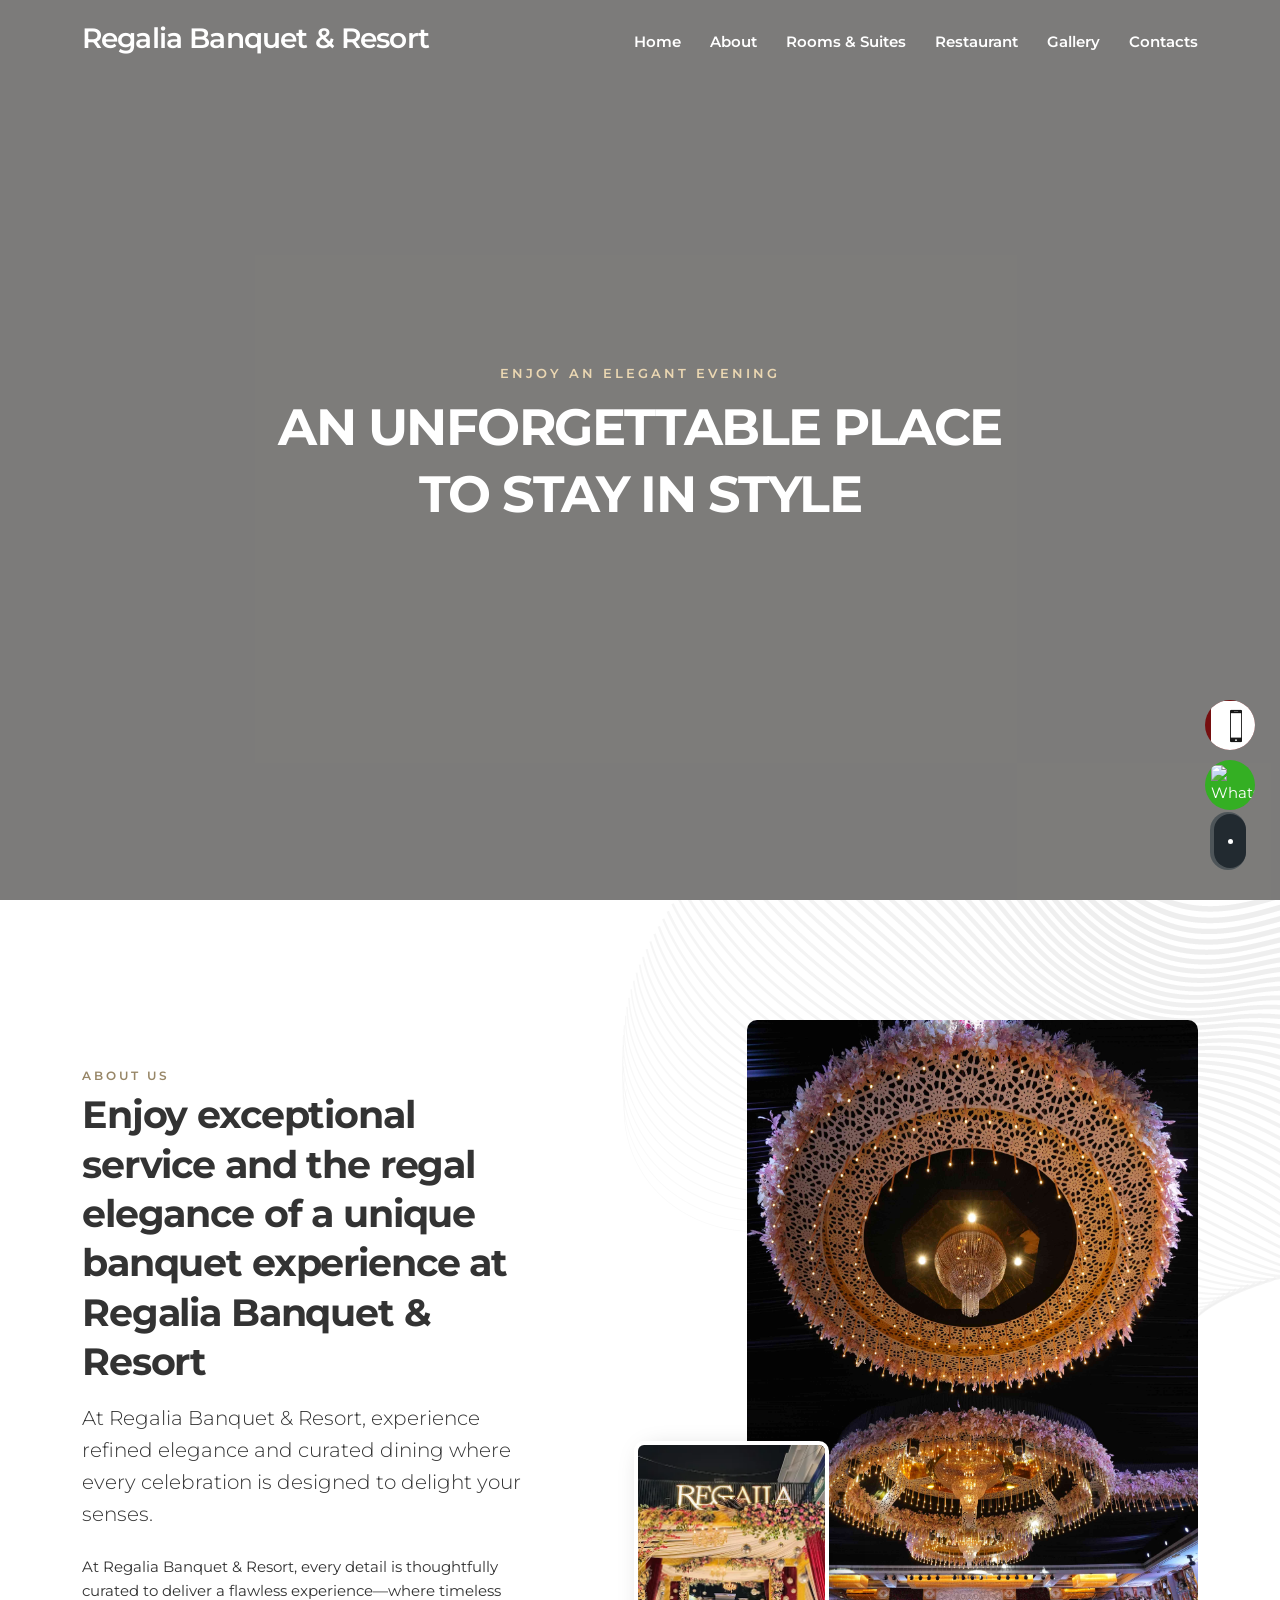
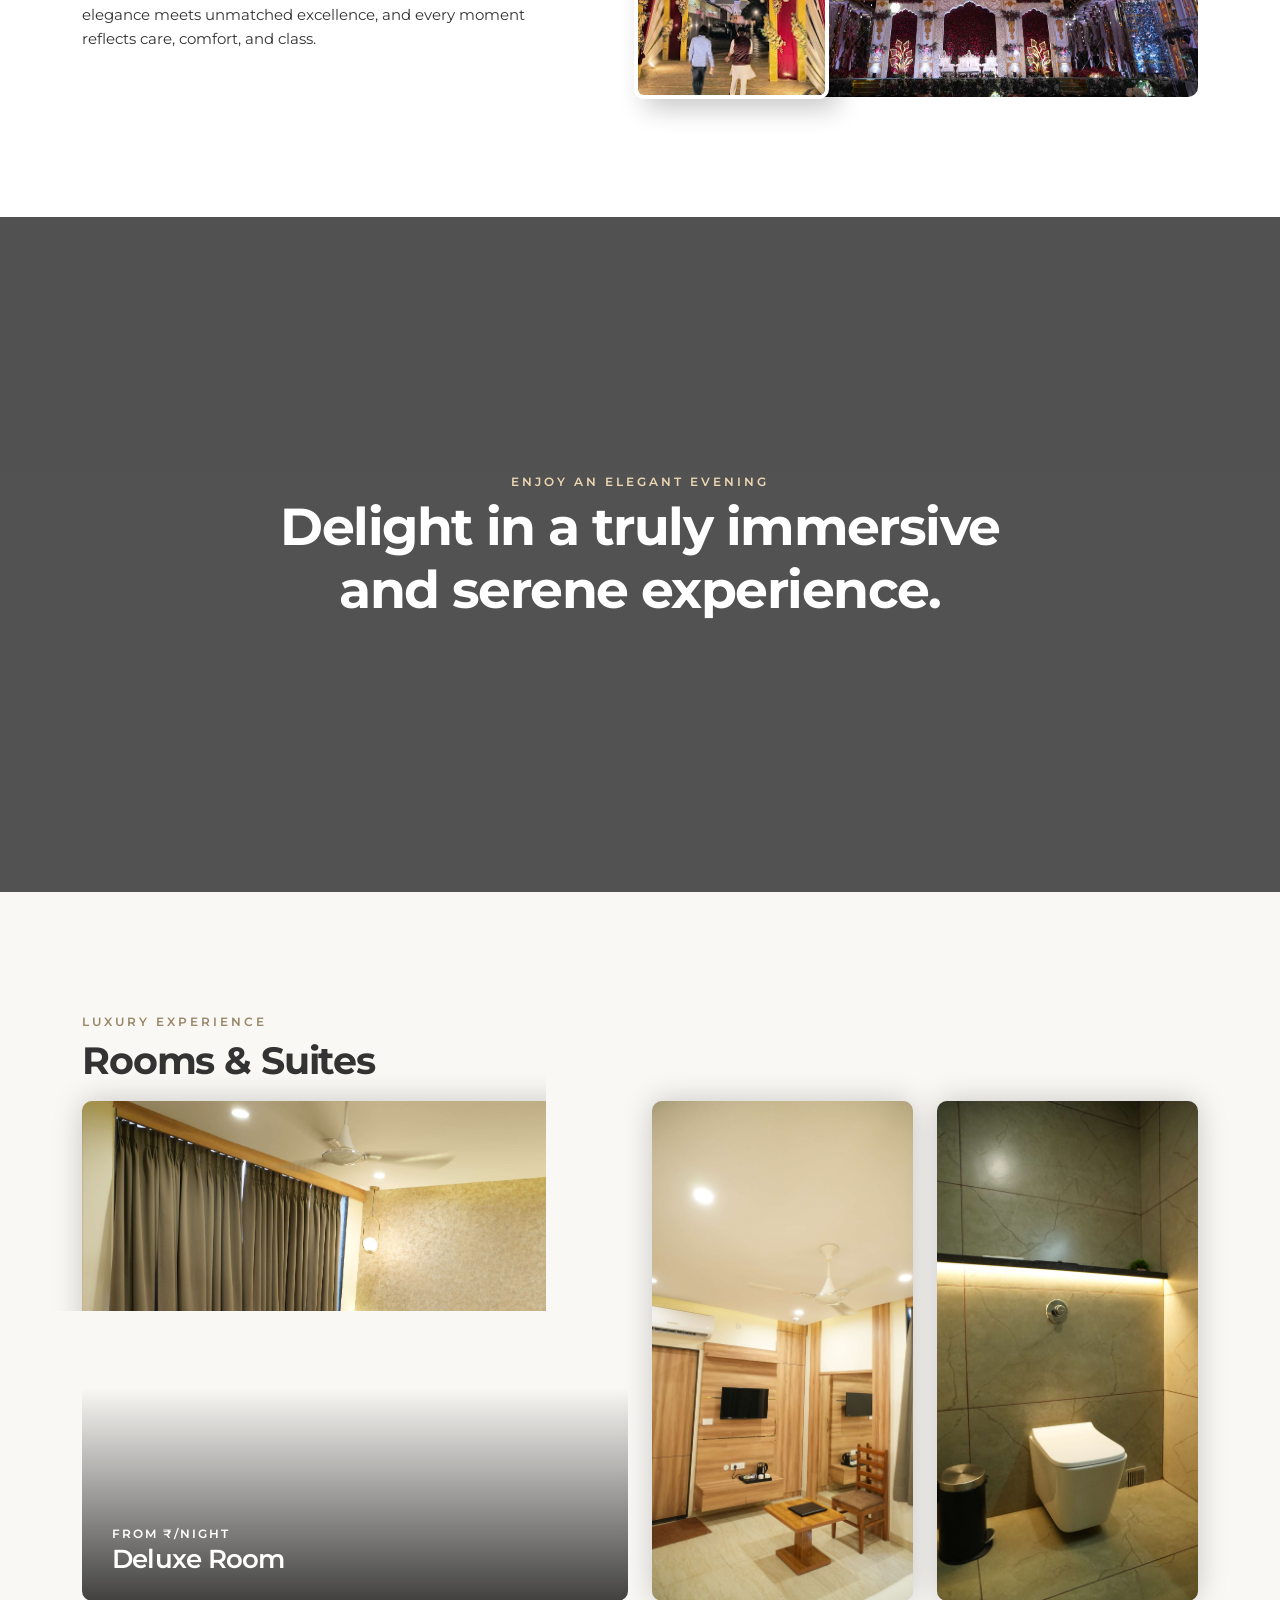
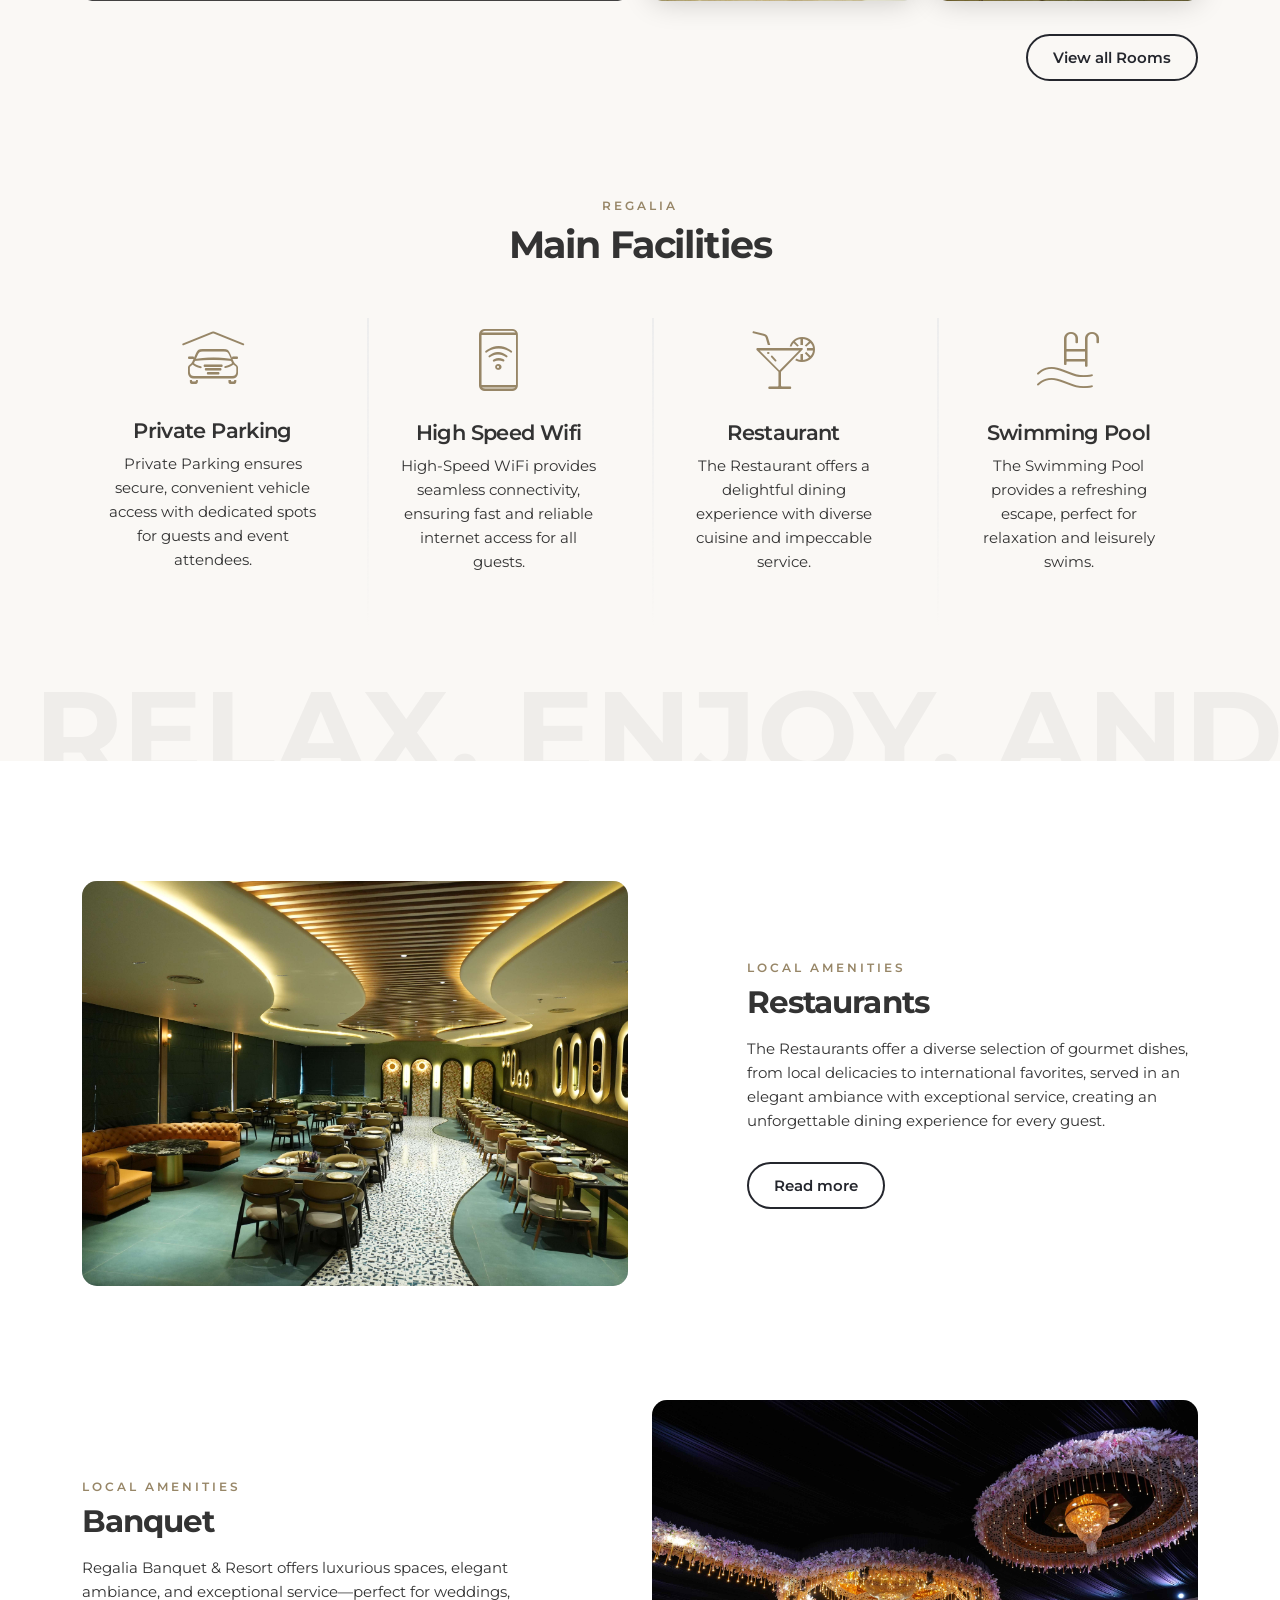
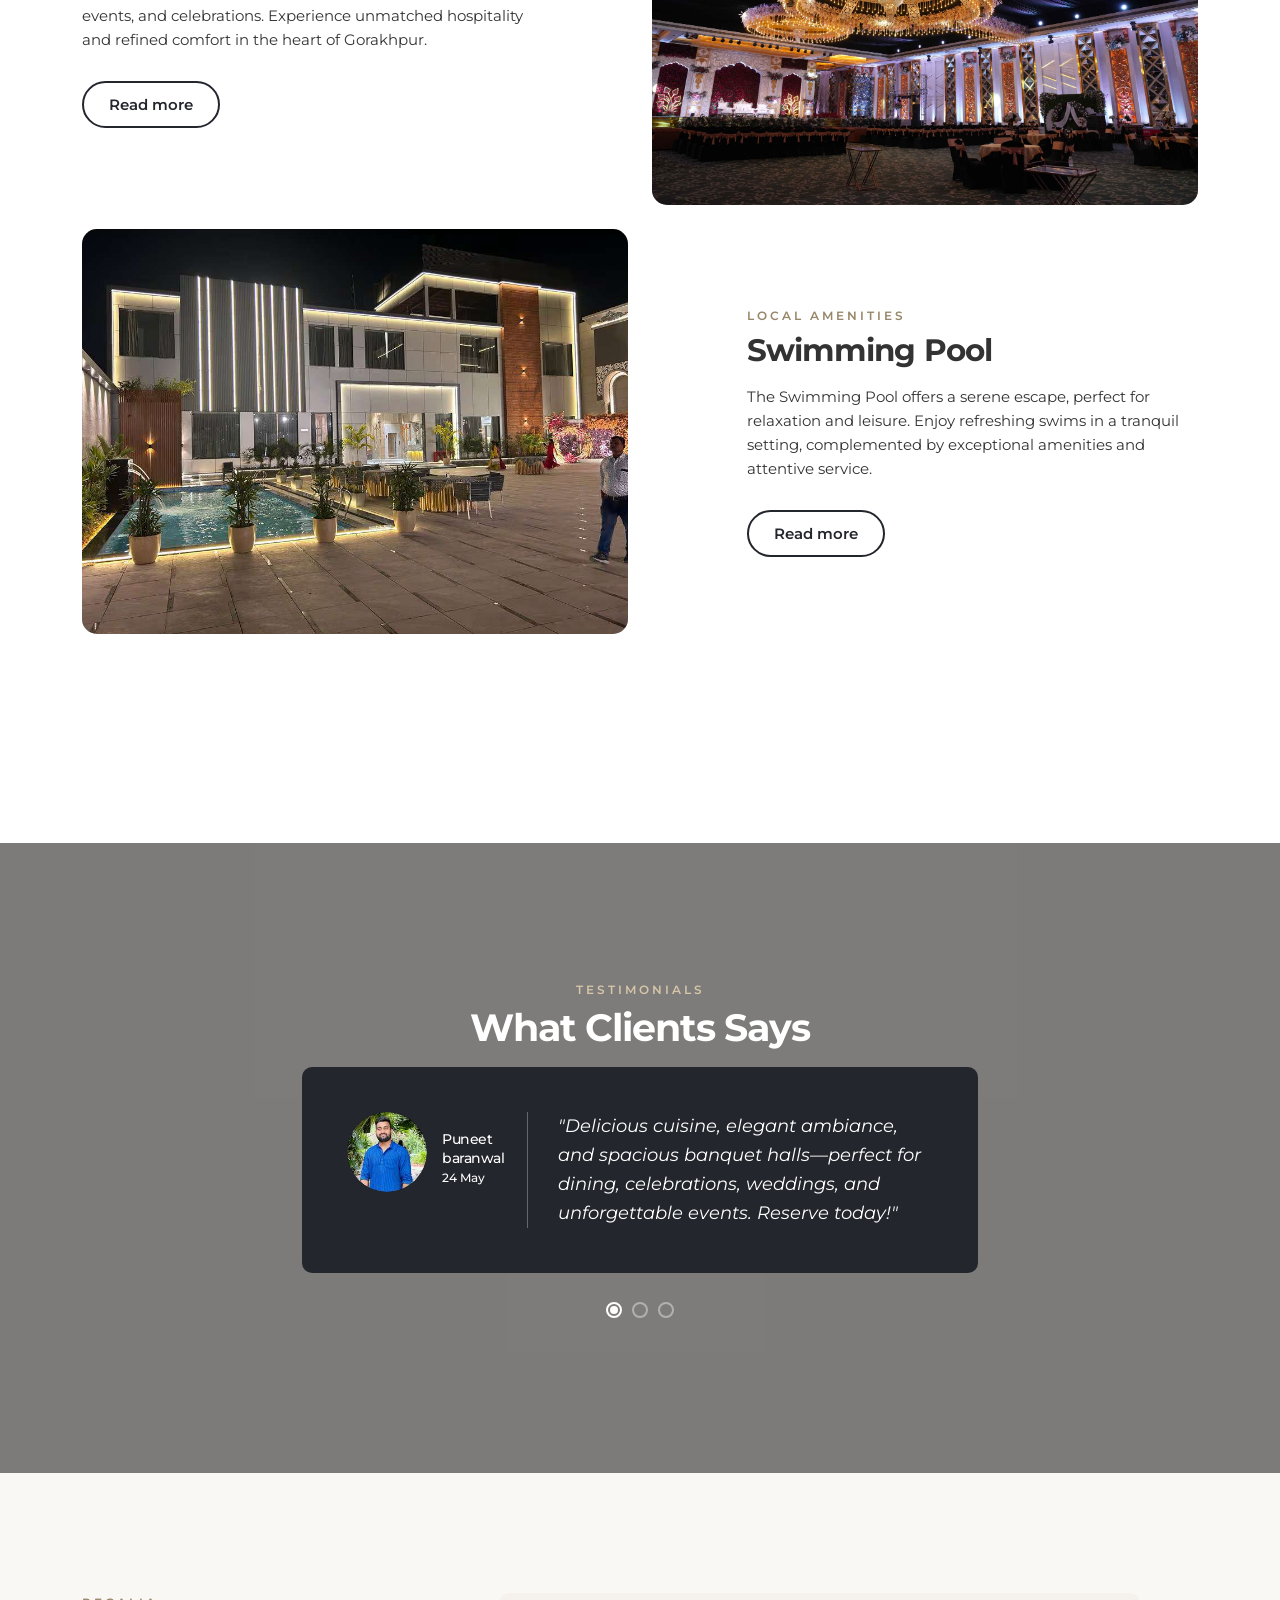
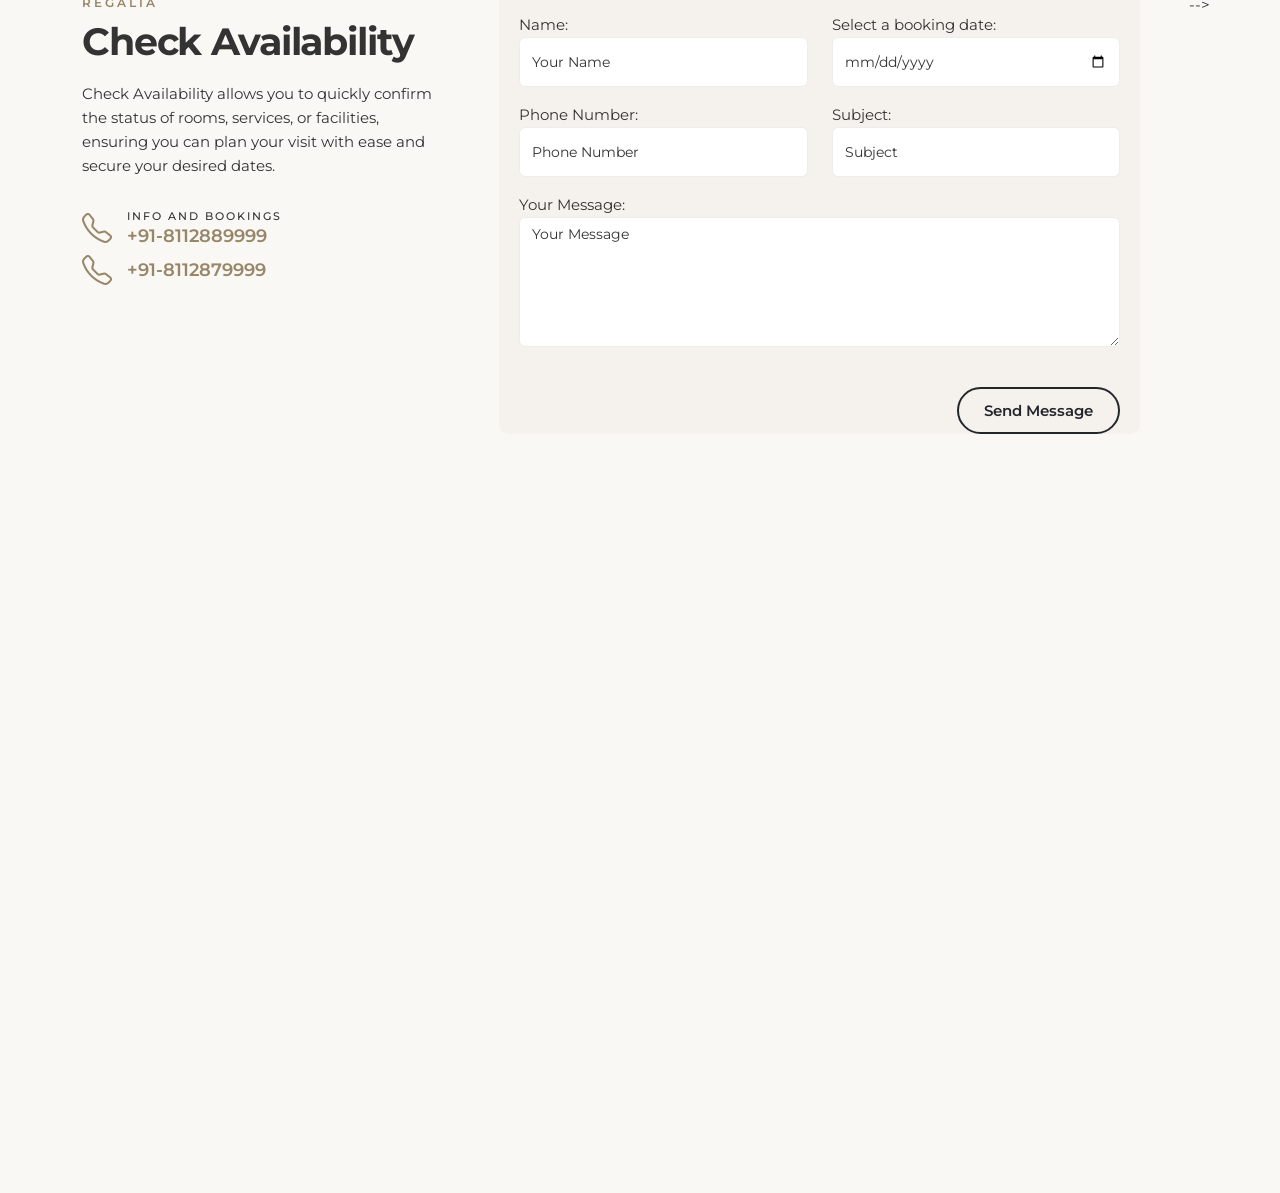
==== commit cbc29f1a: "Completed the website" ====
--- a/index.html
+++ b/index.html
@@ -123,7 +123,7 @@
 
     <a href="tel:9554906092">
         <button class="btn-floating phone">
-            <img src="https://i.imgur.com/FZuns9L.png" alt="Phone">
+            <Picture><img loading="lazy" src="[data-uri]" style="width: 50px; height: 50px;" alt="Phone"></Picture>
             <span>9554906092</span>
         </button>
     </a>
@@ -131,7 +131,7 @@
     <a href="https://api.whatsapp.com/send?phone=9554906092&text=Hello%20Sir%2C%20I%20have%20a%20question%20about..."
         target="_blank">
         <button class="btn-floating whatsapp">
-            <img src="https://i.imgur.com/LBW2Lso.png" alt="WhatsApp">
+            <Picture><img loading="lazy" src="https://i.imgur.com/LBW2Lso.png" alt="WhatsApp"></Picture>
             <span>9554906092</span>
         </button>
     </a>
@@ -264,9 +264,8 @@
                 <div class="row justify-content-between flex-lg-row-reverse align-items-center">
                     <div class="col-lg-5">
                         <div class="parallax_wrapper">
-                            <img src="img/Regalia_Shoot/RegaliaHome.JPG" alt="" class="img-fluid rounded-img">
-                            <div data-cue="slideInUp" class="img_over"><span data-jarallax-element="-30"><img
-                                        src="img/a2.webp" alt="" class="rounded-img"></span></div>
+                            <Picture><img loading="lazy" src="img/Regalia_Shoot/RegaliaHome.JPG" alt="" class="img-fluid rounded-img"></Picture>
+                            <div data-cue="slideInUp" class="img_over"><span data-jarallax-element="-30"><Picture><img loading="lazy" src="img/a2.webp" alt="" class="rounded-img"></Picture></span></div>
                         </div>
                     </div>
                     <div class="col-lg-5">
@@ -406,7 +405,7 @@
                     <div class="col-lg-6">
                         <div class="pinned-image rounded_container pinned-image--small mb-4">
                             <div class="pinned-image__container">
-                                <img src="img/Regalia_Shoot/Restaurent.JPG" alt="">
+                                <Picture><img loading="lazy" src="img/Regalia_Shoot/Restaurent.JPG" alt=""></Picture>
                             </div>
                         </div>
                     </div>
@@ -426,7 +425,7 @@
                     <div class="col-lg-6 order-lg-2">
                         <div class="pinned-image rounded_container pinned-image--small mb-4">
                             <div class="pinned-image__container">
-                                <img src="img/Regalia_Shoot//Banquet2.JPG" alt="">
+                                <Picture><img loading="lazy" src="img/Regalia_Shoot//Banquet2.JPG" alt=""></Picture>
                             </div>
                         </div>
                     </div>
@@ -445,7 +444,7 @@
                     <div class="col-lg-6">
                         <div class="pinned-image rounded_container pinned-image--small mb-4">
                             <div class="pinned-image__container">
-                                <img src="img/Regalia_Shoot/Swimming-Pool.jpg" alt="">
+                                <Picture><img loading="lazy" src="img/Regalia_Shoot/Swimming-Pool.jpg" alt=""></Picture>
                             </div>
                         </div>
                     </div>
@@ -478,7 +477,7 @@
                                 <div>
                                     <div class="box_overlay">
                                         <div class="pic">
-                                            <figure><img src="img/Regalia_Shoot/customerSays1.png" alt="" class="img-circle">
+                                            <figure><Picture><img loading="lazy" src="img/Regalia_Shoot/customerSays1.png" alt="" class="img-circle"></Picture>
                                             </figure>
                                             <h4>Puneet baranwal<small>24 May</small></h4>
                                         </div>
@@ -491,7 +490,7 @@
                                 <div>
                                     <div class="box_overlay">
                                         <div class="pic">
-                                            <figure><img src="img/Regalia_Shoot/CustomerSays2.png" alt="" class="img-circle">
+                                            <figure><Picture><img loading="lazy" src="img/Regalia_Shoot/CustomerSays2.png" alt="" class="img-circle"></Picture>
                                             </figure>
                                             <h4>Vicky Kumar<small>2 May</small></h4>
                                         </div>
@@ -504,7 +503,7 @@
                                 <div>
                                     <div class="box_overlay">
                                         <div class="pic">
-                                            <figure><img src="img/Regalia_Shoot/CustomerSays3.png" alt="" class="img-circle">
+                                            <figure><Picture><img loading="lazy" src="img/Regalia_Shoot/CustomerSays3.png" alt="" class="img-circle"></Picture>
                                             </figure>
                                             <h4>Nadeem Khan<small>2 Feb</small></h4>
                                         </div>
@@ -577,9 +576,16 @@
                         </div>
                         <p>Check Availability allows you to quickly confirm the status of rooms, services, or
                             facilities, ensuring you can plan your visit with ease and secure your desired dates.</p>
-                        <p class="phone_element no_borders"><a href="tel://9554906092"><i
-                                    class="bi bi-telephone"></i><span><em>Info and
-                                        bookings</em>+91-9554906092</span></a></p>
+                        <p class="phone_element no_borders">
+                            <a href="tel://8112889999">
+                                <i class="bi bi-telephone"></i>
+                                <span><em>Info and bookings</em>+91-8112889999</span>
+                            </a>
+                             <a href="tel://8112889999">
+                                <i class="bi bi-telephone"></i>
+                                <span>+91-8112879999</span>
+                            </a>
+                        </p>
                     </div>
                 </div>
                 <div class="col-xl-7">
@@ -640,17 +646,17 @@
     <footer class="revealed">
         <div class="footer_bg">
             <div class="gradient_over"></div>
-            <div class="background-image" data-background="url(img/rooms/3.jpg)"></div>
+            <div class="background-image" data-background="url(img/Regalia_Shoot/RoomDetails-1.JPG)"></div>
         </div>
         <div class="container">
             <div class="row move_content">
                 <div class="col-lg-4 col-md-12">
                     <h5>Contacts</h5>
                     <ul>
-                        <li>Gorakhnath Rd, near Value Plus Showroom, Rajendra Nagar, Gorakhpur, Uttar Pradesh
-                            273015<br><br></li>
+                        <li>west, near Value Plus Showroom, sadar, Rajendra Nagar, Gorakhpur, Uttar Pradesh 273015<br><br></li>
                         <li><strong><a href="#0">info@regalia.com</a></strong></li>
-                        <li><strong><a href="#0">+91-9554906092</a></strong></li>
+                        <li><strong><a href="#0">+91-8112889999</a></strong></li>
+                        <li><strong><a href="#0">+91-8112879999</a></strong></li>
                     </ul>
                     <div class="social">
                         <ul>
@@ -672,7 +678,7 @@
                         </ul>
                     </div>
                 </div>
-                <div class="col-lg-3 col-md-6">
+                <!-- <div class="col-lg-3 col-md-6">
                     <div id="newsletter">
                         <h5>Newsletter</h5>
                         <div id="message-newsletter"></div>
@@ -685,7 +691,7 @@
                         </form>
                         <p>Receive latest offers and promos without spam. You can cancel anytime.</p>
                     </div>
-                </div>
+                </div> -->
             </div>
             <!--/row-->
         </div>
--- a/css/style.css
+++ b/css/style.css
@@ -3115,7 +3115,7 @@
 
 .map_contact iframe {
   width: 100%;
-  filter: grayscale(85%);
+  
   height: 450px;
   margin-bottom: -10px;
 }
@@ -4310,4 +4310,8 @@
 
 .icon--order-success svg circle {
   animation: checkmark-circle 0.6s ease-in-out backwards;
+}
+
+.gallery{
+  overflow: hidden;
 }
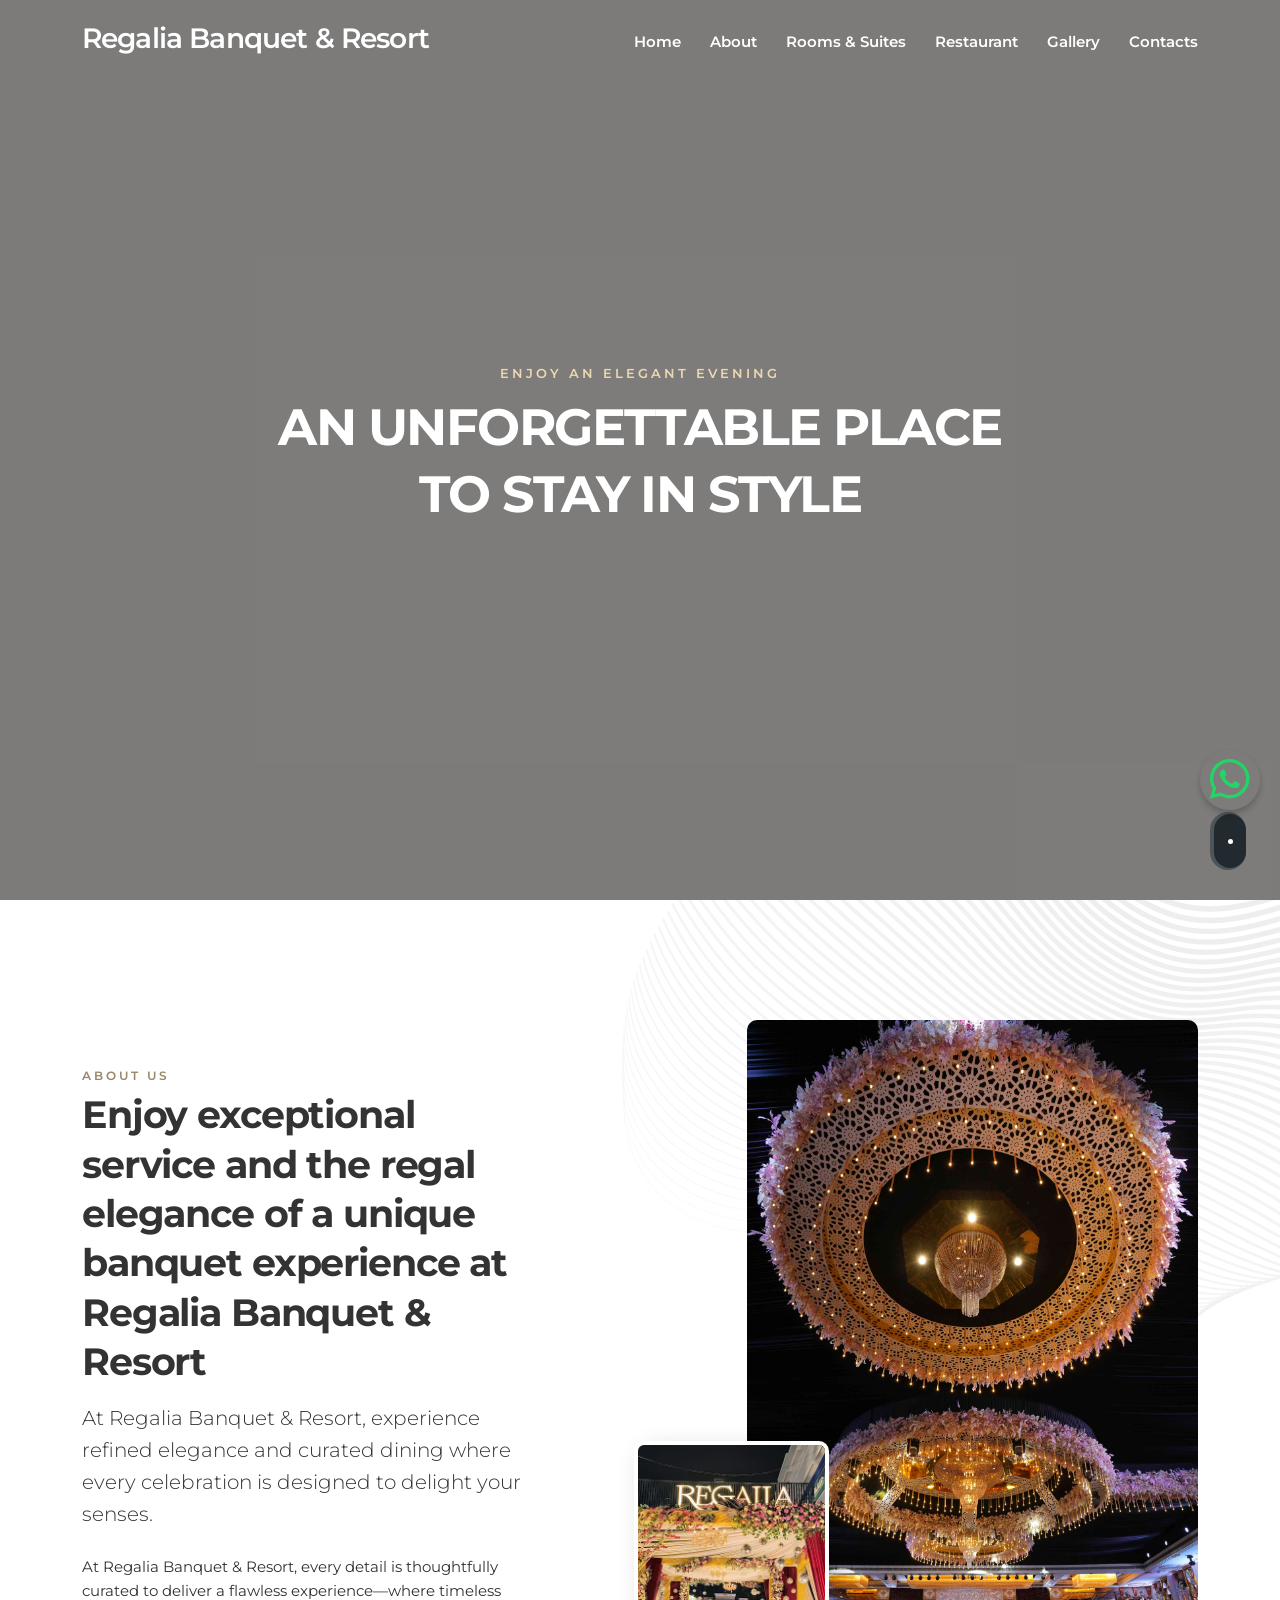
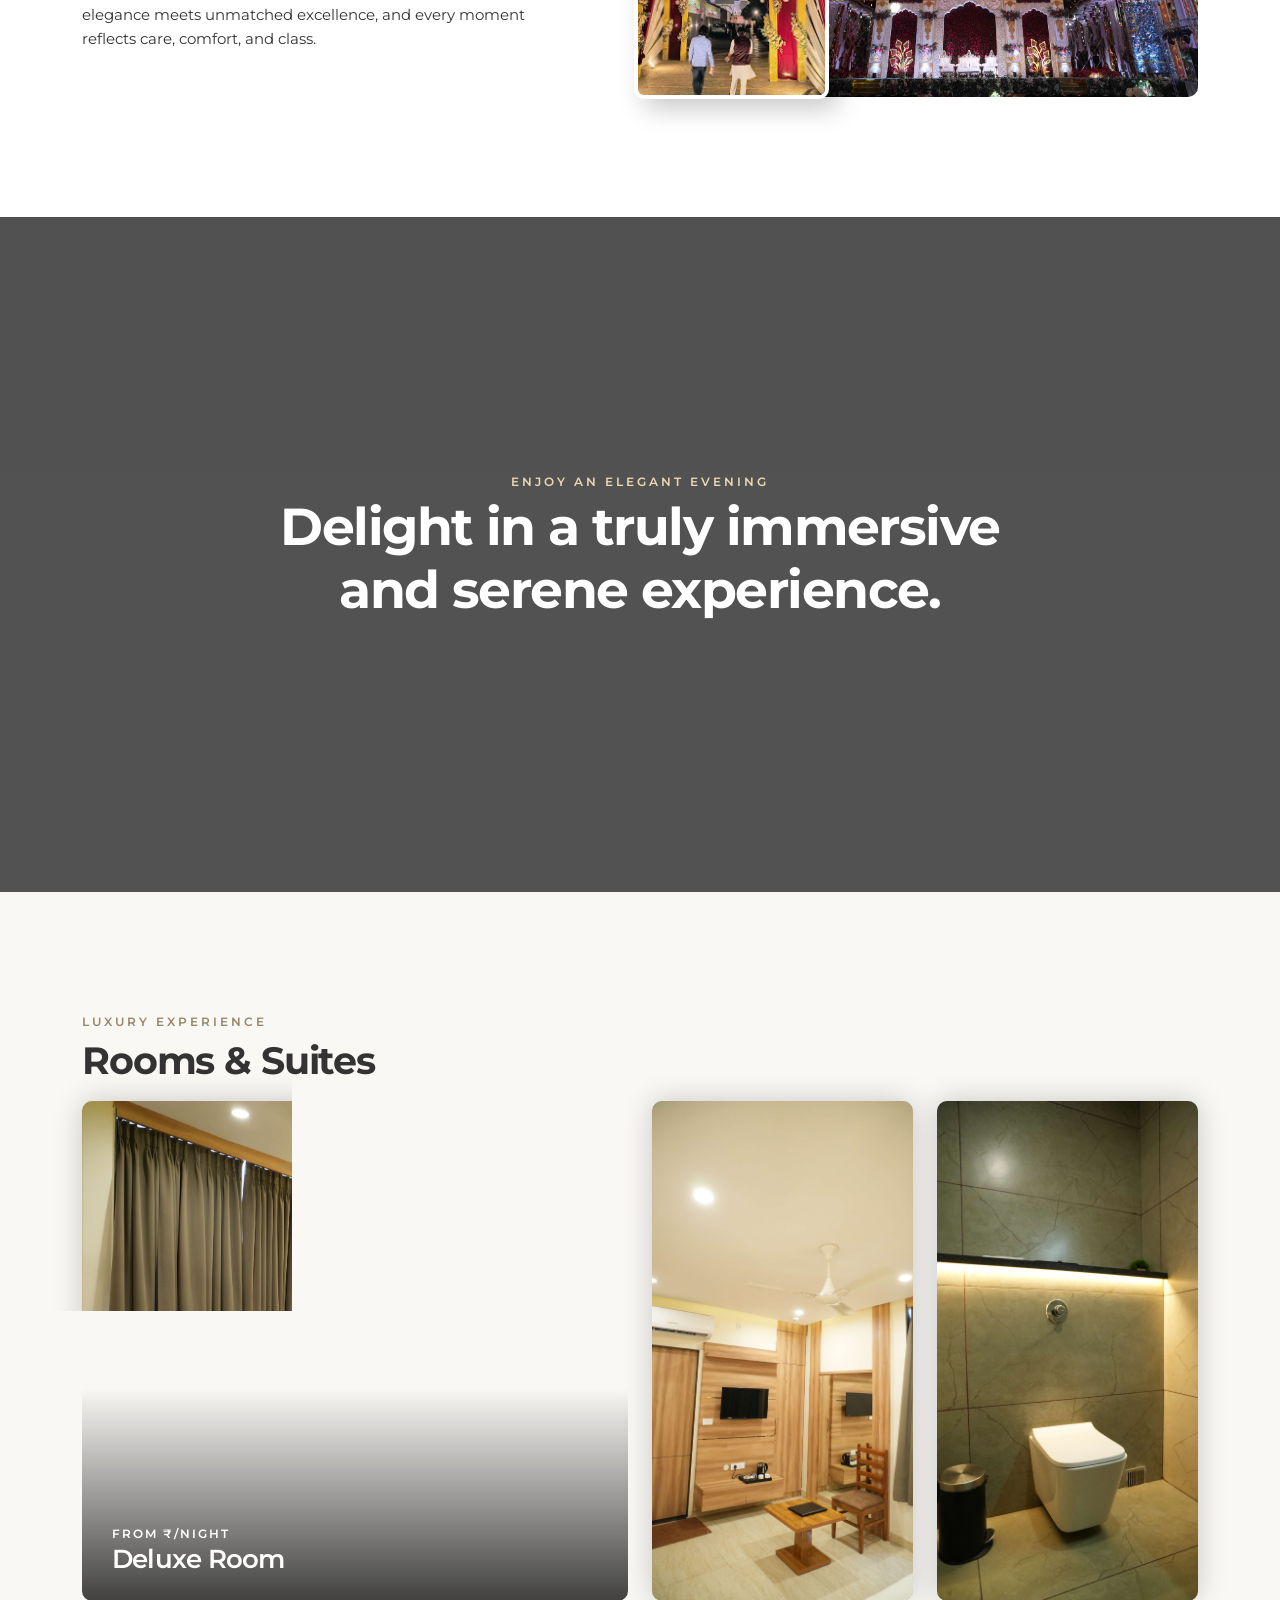
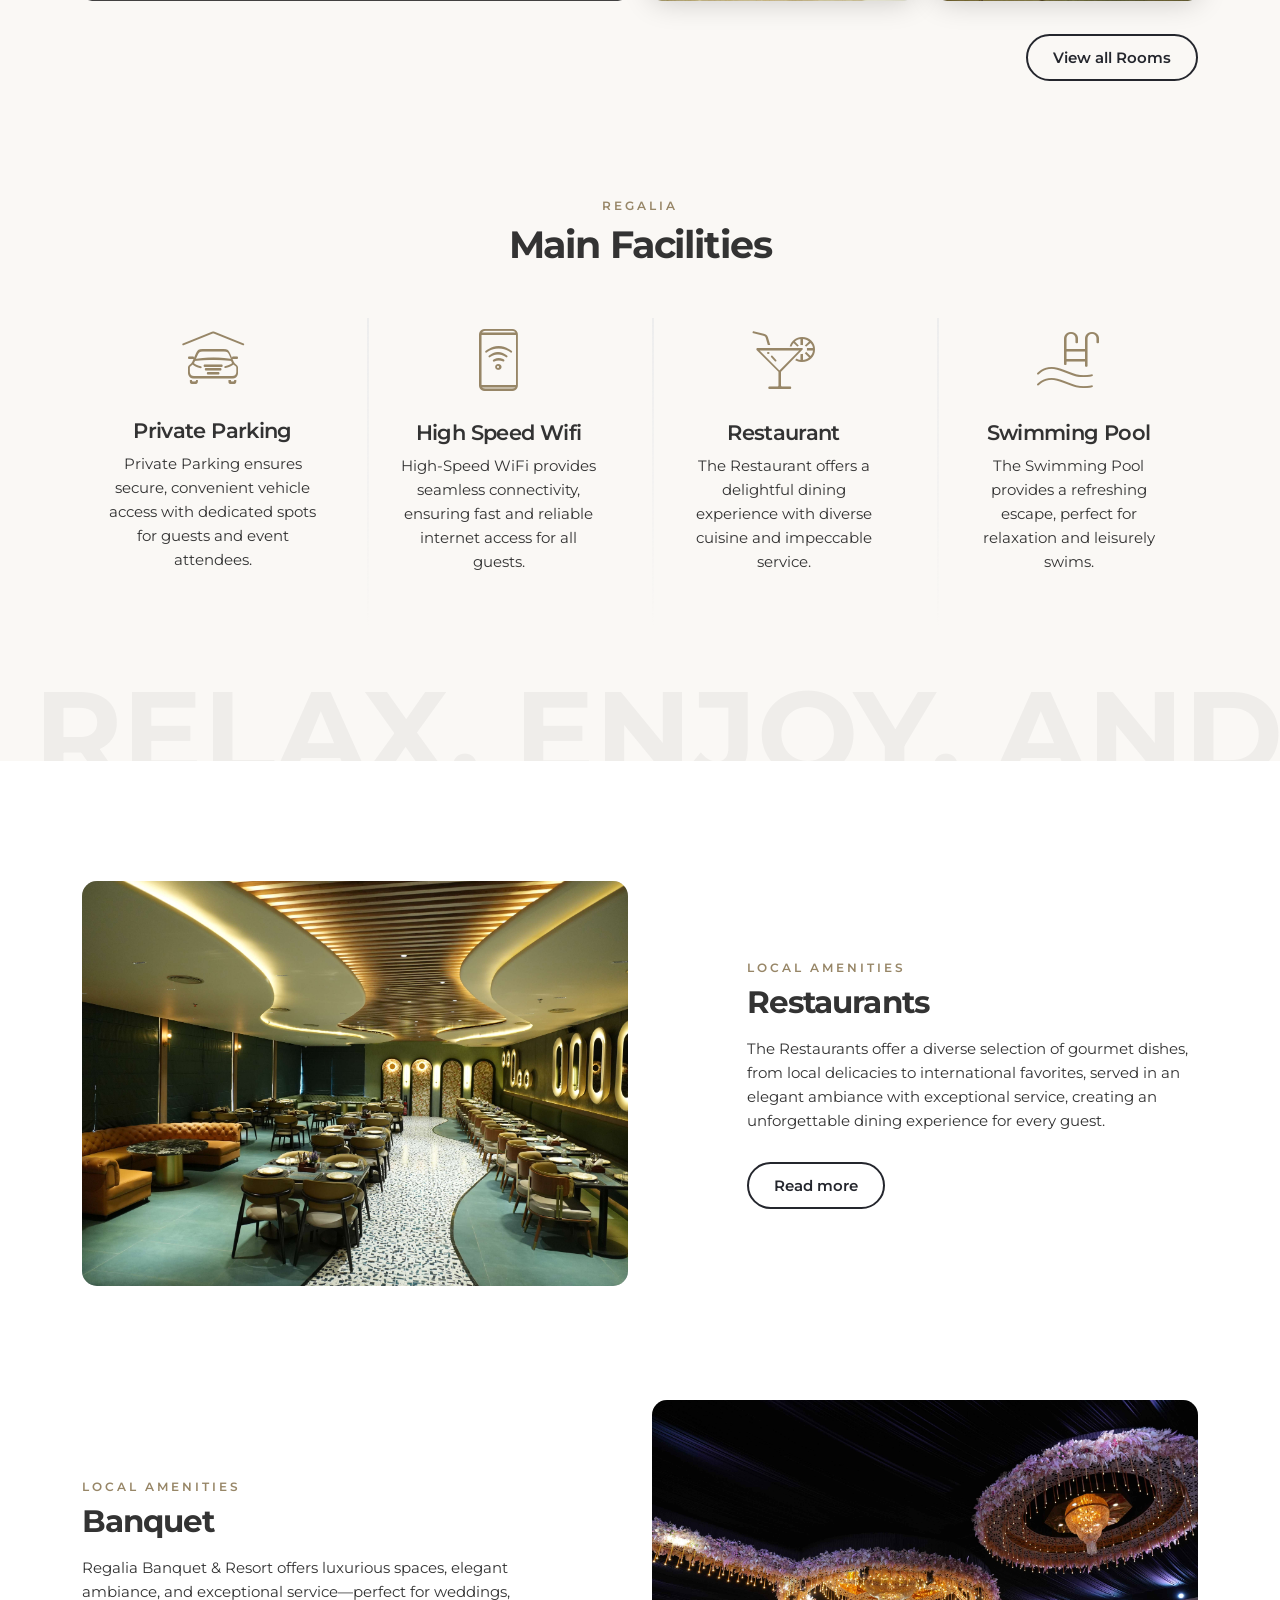
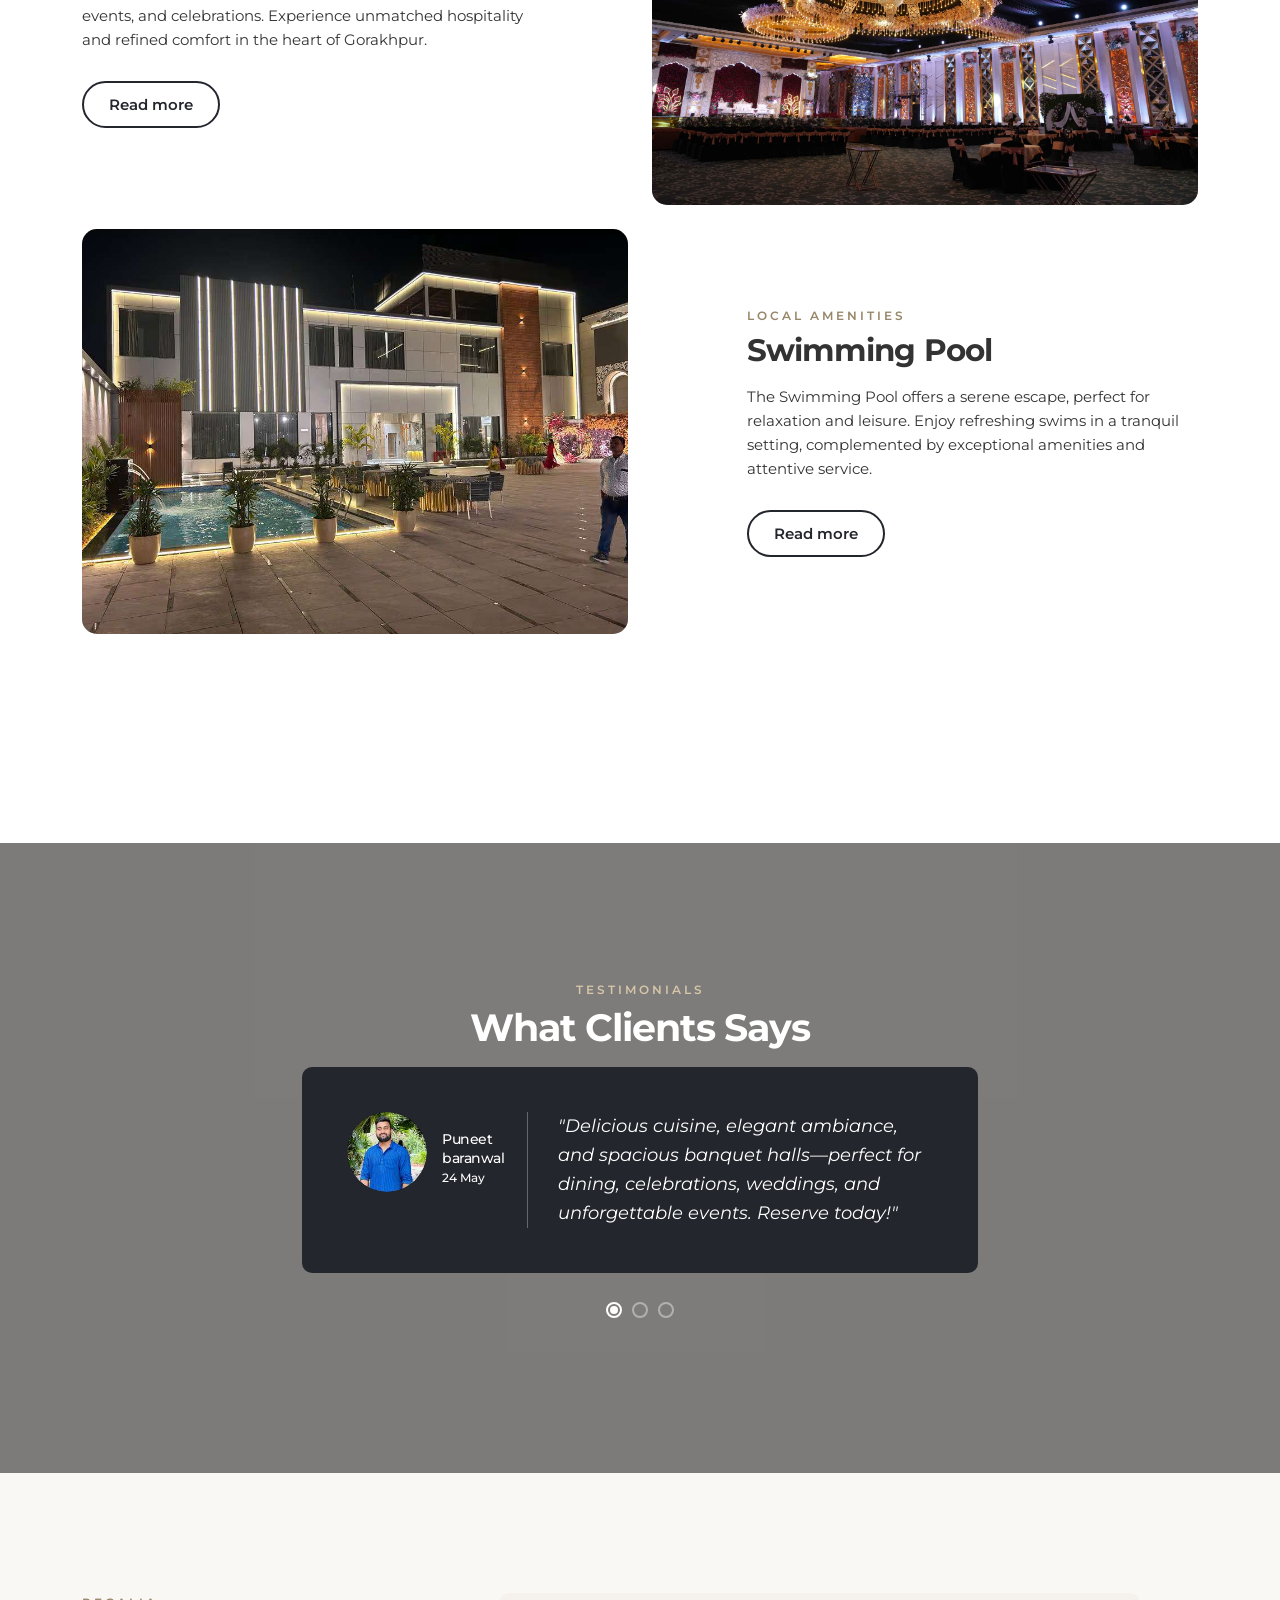
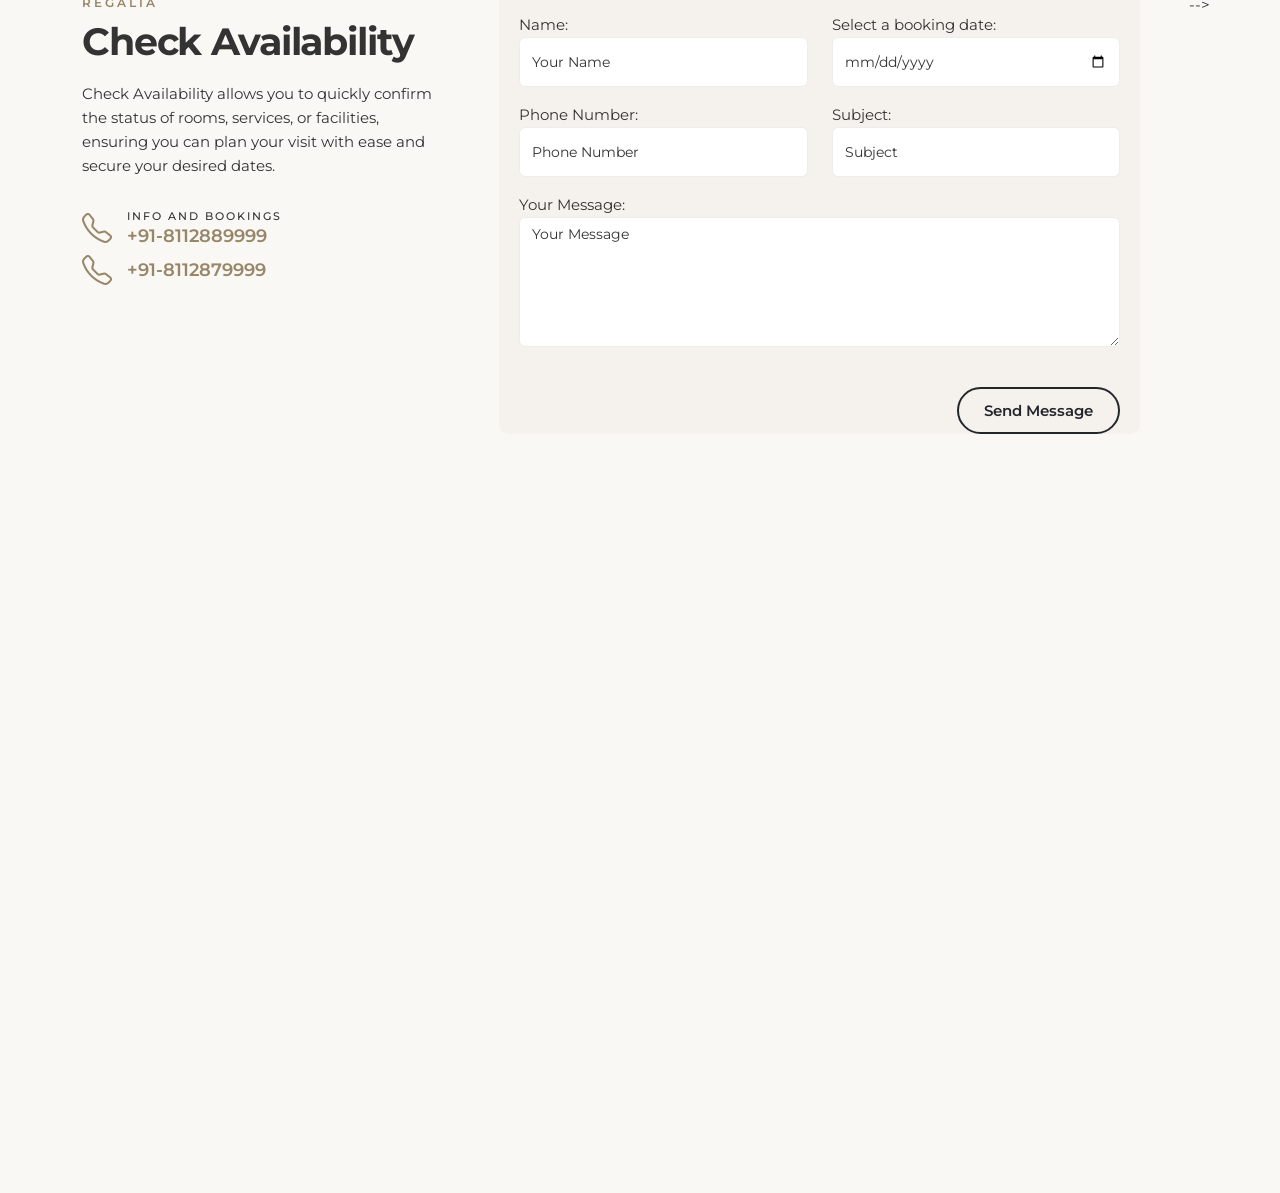
==== commit 4f05dcfe: "Done" ====
--- a/index.html
+++ b/index.html
@@ -121,20 +121,12 @@
 
 <body>
 
-    <a href="tel:9554906092">
-        <button class="btn-floating phone">
-            <Picture><img loading="lazy" src="[data-uri]" style="width: 50px; height: 50px;" alt="Phone"></Picture>
-            <span>9554906092</span>
-        </button>
-    </a>
-
-    <a href="https://api.whatsapp.com/send?phone=9554906092&text=Hello%20Sir%2C%20I%20have%20a%20question%20about..."
-        target="_blank">
-        <button class="btn-floating whatsapp">
-            <Picture><img loading="lazy" src="https://i.imgur.com/LBW2Lso.png" alt="WhatsApp"></Picture>
-            <span>9554906092</span>
-        </button>
-    </a>
+  <div class="WhatsApp-button">
+		<a href="https://wa.me/9173553 54610" target="_blank">
+			
+			 	<i class="bi bi-whatsapp"></i>
+		  </a>
+	</div>
 
     <div id="preloader">
         <div data-loader="circle-side"></div>
--- a/css/style.css
+++ b/css/style.css
@@ -4314,4 +4314,25 @@
 
 .gallery{
   overflow: hidden;
+}
+
+.WhatsApp-button i{
+    /* position: absolute; */
+    font-size: 40px;
+    color:#25d366 ;
+    padding-top: 10px;
+}
+
+.WhatsApp-button{
+    position: fixed;
+    bottom: 90px;
+    right: 20px;
+    z-index: 9999;
+    border-radius: 50%;
+    width: 60px;
+    height: 60px;
+    display: flex;
+    justify-content: center;
+    align-items: center;
+    box-shadow: 0px 4px 6px rgba(0, 0, 0, 0.2);
 }
